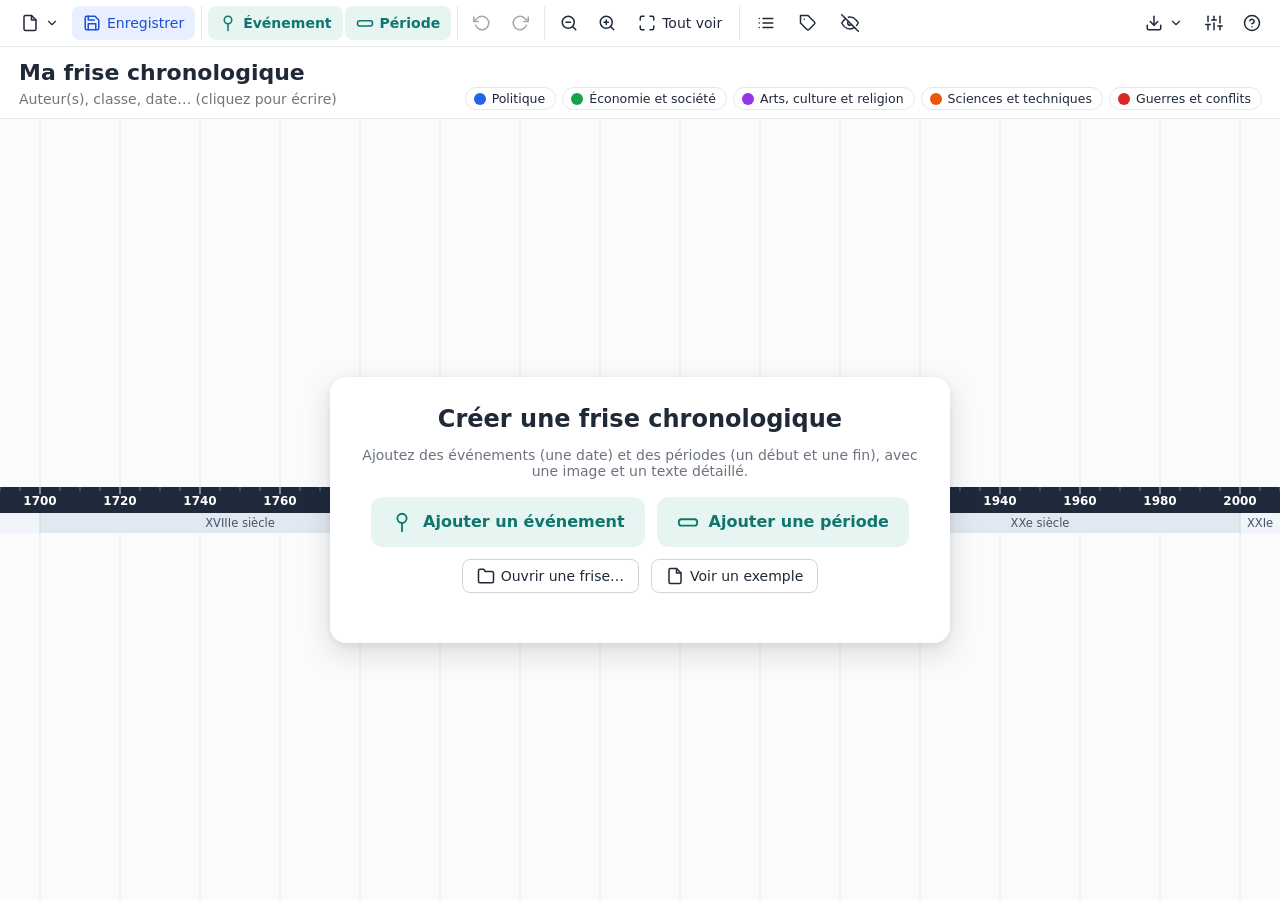
==== Frise.html @ e796de74 "Application de frise chronologique portable (fichier HTML unique) - Événements et périodes, dates av" ====
<!DOCTYPE html>
<html lang="fr">
<head>
<meta charset="utf-8">
<meta name="viewport" content="width=device-width, initial-scale=1">
<title>Frise chronologique</title>
<link rel="icon" href="data:image/svg+xml,%3Csvg xmlns='http://www.w3.org/2000/svg' viewBox='0 0 32 32'%3E%3Crect x='2' y='14' width='28' height='5' rx='2' fill='%231e293b'/%3E%3Ccircle cx='9' cy='10' r='4' fill='%232563eb'/%3E%3Ccircle cx='22' cy='10' r='4' fill='%23dc2626'/%3E%3Crect x='6' y='22' width='16' height='5' rx='2' fill='%2316a34a'/%3E%3C/svg%3E">
<style>
:root {
  --bg: #f6f7f9;
  --panel: #ffffff;
  --ink: #1f2937;
  --muted: #6b7280;
  --line: #e5e7eb;
  --line-strong: #d1d5db;
  --primary: #2563eb;
  --primary-ink: #ffffff;
  --primary-soft: #e8efff;
  --accent: #0f766e;
  --accent-soft: #e6f4f2;
  --danger: #dc2626;
  --warn: #d97706;
  --ok: #16a34a;
  --radius: 10px;
  --shadow: 0 10px 30px rgba(15, 23, 42, .14), 0 2px 6px rgba(15, 23, 42, .08);
  --font: "Segoe UI", system-ui, -apple-system, Roboto, "Helvetica Neue", Arial, sans-serif;
}
* { box-sizing: border-box; }
html, body { height: 100%; margin: 0; }
body {
  font-family: var(--font);
  font-size: 14px;
  color: var(--ink);
  background: var(--bg);
  display: flex;
  flex-direction: column;
  overflow: hidden;
}
[hidden] { display: none !important; }
button { font: inherit; color: inherit; }
input, select, textarea { font: inherit; color: inherit; }
kbd {
  font-family: inherit; font-size: 11px; padding: 1px 5px; border-radius: 4px;
  border: 1px solid var(--line-strong); background: #f9fafb; color: var(--muted); white-space: nowrap;
}
.muted { color: var(--muted); }
.small { font-size: 12px; font-weight: normal; }
.ic { width: 18px; height: 18px; fill: none; stroke: currentColor; stroke-width: 2; stroke-linecap: round; stroke-linejoin: round; flex: none; }
.ic.sm { width: 14px; height: 14px; }
.ic.lg { width: 32px; height: 32px; stroke-width: 1.5; }

/* ---------- Barre d'outils ---------- */
#toolbar {
  display: flex; align-items: center; flex-wrap: wrap; gap: 6px 10px;
  padding: 6px 10px; background: var(--panel); border-bottom: 1px solid var(--line);
  position: relative; z-index: 30;
}
.tb-group { display: flex; align-items: center; gap: 2px; }
.tb-group + .tb-group { padding-left: 10px; border-left: 1px solid var(--line); }
.tb-spacer { flex: 1; }
.tb-spacer + .tb-group { border-left: none; }
.tb {
  display: inline-flex; align-items: center; gap: 6px; height: 34px; padding: 0 10px;
  border: 1px solid transparent; border-radius: 8px; background: transparent; cursor: pointer; white-space: nowrap;
}
.tb:hover { background: #f1f5f9; }
.tb:active { background: #e2e8f0; }
.tb.icon { padding: 0 8px; }
.tb.primary { background: var(--primary); color: var(--primary-ink); }
.tb.primary:hover { background: #1d4ed8; }
.tb.primary-soft { background: var(--primary-soft); color: #1d4ed8; }
.tb.primary-soft:hover { background: #dbe6ff; }
.tb.accent { background: var(--accent-soft); color: var(--accent); font-weight: 600; }
.tb.accent:hover { background: #d3ece8; }
.tb.on { background: #fef3c7; color: #92400e; }
.tb:disabled { opacity: .4; cursor: default; background: transparent; }
#save-status { font-size: 12px; color: var(--muted); display: inline-flex; align-items: center; gap: 6px; margin-right: 6px; max-width: 200px; white-space: nowrap; }
#save-status .dot { width: 8px; height: 8px; border-radius: 50%; background: var(--ok); flex: none; }
#save-status.dirty .dot { background: var(--warn); }
#save-status .fname { overflow: hidden; text-overflow: ellipsis; white-space: nowrap; }
body.readonly [data-edit] { display: none !important; }
body:not(.readonly) [data-ro] { display: none !important; }

.menu-wrap { position: relative; }
.menu {
  position: absolute; top: calc(100% + 4px); left: 0; min-width: 260px; z-index: 50;
  background: var(--panel); border: 1px solid var(--line); border-radius: 10px; box-shadow: var(--shadow); padding: 6px;
}
.menu.right { left: auto; right: 0; }
.menu button {
  display: flex; justify-content: space-between; align-items: center; gap: 16px; width: 100%; text-align: left;
  padding: 8px 10px; border: none; background: none; border-radius: 6px; cursor: pointer;
}
.menu button:hover { background: #f1f5f9; }
.menu hr { border: none; border-top: 1px solid var(--line); margin: 6px 0; }

/* ---------- Titre et légende ---------- */
#titlebar {
  display: flex; align-items: flex-end; justify-content: space-between; flex-wrap: wrap; gap: 6px 24px;
  padding: 10px 18px 8px; background: var(--panel); border-bottom: 1px solid var(--line);
}
.titles { display: flex; flex-direction: column; min-width: 240px; flex: 1 1 360px; }
.doc-title, .doc-subtitle {
  border: 1px solid transparent; border-radius: 6px; background: transparent; padding: 2px 6px; margin-left: -6px; width: 100%;
}
.doc-title { font-size: 22px; font-weight: 700; }
.doc-subtitle { font-size: 14px; color: var(--muted); }
.doc-title:hover, .doc-subtitle:hover { border-color: var(--line); }
.doc-title:focus, .doc-subtitle:focus { outline: none; border-color: var(--primary); background: #fff; }
body.readonly .doc-title:hover, body.readonly .doc-subtitle:hover { border-color: transparent; }
.legend { display: flex; flex-wrap: wrap; gap: 6px; justify-content: flex-end; }
.chip {
  display: inline-flex; align-items: center; gap: 6px; padding: 3px 10px 3px 8px; border-radius: 999px;
  border: 1px solid var(--line); background: #fff; cursor: pointer; font-size: 12.5px;
}
.chip .sw { width: 12px; height: 12px; border-radius: 50%; }
.chip.off { opacity: .45; text-decoration: line-through; }
.chip .n { color: var(--muted); font-size: 11px; }

#banner {
  display: flex; align-items: center; gap: 12px; flex-wrap: wrap;
  padding: 8px 18px; background: #fffbeb; border-bottom: 1px solid #fde68a; color: #78350f;
}
#banner .spacer { flex: 1; }

/* ---------- Scène ---------- */
#stage { position: relative; flex: 1; min-height: 0; }
#scroller { position: absolute; inset: 0; overflow-x: hidden; overflow-y: auto; background: #fbfbfc; }
#svg-host { cursor: grab; touch-action: none; user-select: none; -webkit-user-select: none; }
#svg-host.dragging { cursor: grabbing; }
#svg-host svg { display: block; }
.zoom-hint {
  position: absolute; left: 12px; bottom: 10px; font-size: 11.5px; color: var(--muted);
  background: rgba(255,255,255,.85); padding: 3px 8px; border-radius: 6px; pointer-events: none;
}

#welcome { position: absolute; inset: 0; display: flex; align-items: center; justify-content: center; padding: 20px; pointer-events: none; }
.welcome-card {
  pointer-events: auto; background: var(--panel); border-radius: 16px; box-shadow: var(--shadow);
  padding: 28px 32px; max-width: 620px; width: 100%; text-align: center;
}
.welcome-card h1 { margin: 0 0 6px; font-size: 24px; }
.welcome-actions { display: flex; gap: 12px; justify-content: center; flex-wrap: wrap; margin-top: 18px; }
.welcome-actions.secondary { margin-top: 12px; }
button.big {
  display: inline-flex; align-items: center; gap: 10px; padding: 14px 20px; font-size: 16px; font-weight: 600;
  border-radius: 12px; border: none; cursor: pointer; background: var(--accent-soft); color: var(--accent);
}
button.big:hover { background: #d3ece8; }
button.big .ic { width: 22px; height: 22px; }
#recents { margin-top: 22px; text-align: left; }
#recents h3 { font-size: 13px; text-transform: uppercase; letter-spacing: .04em; color: var(--muted); margin: 0 0 8px; }
.recent {
  display: flex; align-items: center; gap: 10px; width: 100%; padding: 8px 10px; margin-bottom: 4px;
  border: 1px solid var(--line); border-radius: 8px; background: #fff; cursor: pointer; text-align: left;
}
.recent:hover { border-color: var(--primary); background: var(--primary-soft); }
.recent .t { font-weight: 600; flex: 1; overflow: hidden; text-overflow: ellipsis; white-space: nowrap; }
.recent .m { font-size: 12px; color: var(--muted); white-space: nowrap; }

/* ---------- Panneaux latéraux ---------- */
.side {
  position: absolute; top: 0; bottom: 0; width: 400px; max-width: 100%; background: var(--panel);
  box-shadow: var(--shadow); z-index: 20; display: flex; flex-direction: column; overflow: hidden;
}
.side.right { right: 0; border-left: 1px solid var(--line); }
.side.left { left: 0; width: 330px; border-right: 1px solid var(--line); }
.side-head { display: flex; align-items: center; justify-content: space-between; padding: 10px 12px; border-bottom: 1px solid var(--line); }
#list-search { margin: 10px 12px; padding: 7px 10px; border: 1px solid var(--line-strong); border-radius: 8px; }
#list-items { overflow-y: auto; flex: 1; padding: 0 6px 10px; }
.li {
  display: flex; gap: 8px; align-items: baseline; width: 100%; padding: 7px 8px; border: none; background: none;
  text-align: left; border-radius: 6px; cursor: pointer;
}
.li:hover { background: #f1f5f9; }
.li.sel { background: var(--primary-soft); }
.li .sw { width: 10px; height: 10px; border-radius: 50%; flex: none; position: relative; top: 1px; }
.li .sw.bar { border-radius: 3px; width: 14px; height: 8px; }
.li .dt { font-size: 12px; color: var(--muted); min-width: 92px; flex: none; }
.li .tt { flex: 1; }
.li-empty { padding: 16px; color: var(--muted); text-align: center; }

.icon-btn { border: none; background: none; padding: 6px; border-radius: 6px; cursor: pointer; display: inline-flex; color: var(--muted); }
.icon-btn:hover { background: #f1f5f9; color: var(--ink); }
.icon-btn:disabled { opacity: .3; cursor: default; background: none; }

#details { overflow-y: auto; }
.d-top {
  display: flex; align-items: center; gap: 2px; padding: 8px 10px; border-bottom: 1px solid var(--line);
  position: sticky; top: 0; background: var(--panel); z-index: 1;
}
.d-top .pos { font-size: 12px; color: var(--muted); margin: 0 6px; }
.d-top .spacer { flex: 1; }
.d-head { padding: 16px 20px 6px; border-left: 6px solid var(--c); margin: 14px 0 0; }
.d-badges { display: flex; gap: 6px; flex-wrap: wrap; margin-bottom: 8px; }
.badge { font-size: 11.5px; padding: 2px 8px; border-radius: 999px; background: #f1f5f9; color: #334155; }
.badge.cat { background: var(--cbg); color: var(--c); font-weight: 600; }
.d-head h2 { margin: 0 0 6px; font-size: 21px; line-height: 1.25; }
.d-date { font-weight: 600; color: var(--c); }
.d-meta { font-size: 12.5px; color: var(--muted); margin-top: 2px; }
.d-body { padding: 8px 20px 24px; }
.d-body figure { margin: 10px 0 14px; }
.d-body figure img { width: 100%; max-height: 340px; object-fit: contain; background: #f3f4f6; border-radius: 8px; cursor: zoom-in; display: block; }
.d-body figcaption { font-size: 12px; color: var(--muted); margin-top: 6px; font-style: italic; }
.d-actions { display: flex; gap: 8px; flex-wrap: wrap; padding: 12px 20px 20px; border-top: 1px solid var(--line); }
.reveal { margin: 8px 0 12px; }

.rich { line-height: 1.6; font-size: 14.5px; }
.rich p { margin: 0 0 .8em; }
.rich h3, .rich h4, .rich h5 { margin: 1em 0 .4em; font-size: 15.5px; }
.rich ul, .rich ol { margin: 0 0 .8em; padding-left: 1.4em; }
.rich blockquote { margin: 0 0 .8em; padding: 6px 12px; border-left: 3px solid var(--line-strong); color: #374151; background: #f9fafb; font-style: italic; }
.rich a { color: var(--primary); }

/* ---------- Boutons génériques ---------- */
.btn {
  display: inline-flex; align-items: center; gap: 6px; padding: 7px 14px; border-radius: 8px;
  border: 1px solid var(--line-strong); background: #fff; cursor: pointer; font-weight: 500;
}
.btn:hover { background: #f8fafc; border-color: #9ca3af; }
.btn.primary { background: var(--primary); color: #fff; border-color: var(--primary); }
.btn.primary:hover { background: #1d4ed8; }
.btn.danger { color: var(--danger); border-color: #fecaca; }
.btn.danger:hover { background: #fef2f2; }
.btn.sm { padding: 4px 10px; font-size: 13px; }
.danger-text { color: var(--danger); }

/* ---------- Dialogues ---------- */
dialog {
  border: none; border-radius: 14px; padding: 0; box-shadow: var(--shadow); color: var(--ink);
  max-width: calc(100vw - 24px); max-height: calc(100vh - 24px);
}
dialog::backdrop { background: rgba(15, 23, 42, .45); }
dialog > form, dialog { display: flex; flex-direction: column; }
dialog:not([open]) { display: none; }
#editor { width: 980px; }
#dlg-categories { width: 520px; }
#dlg-settings, #dlg-print { width: 460px; }
#dlg-help { width: 760px; }
.dlg-head { display: flex; align-items: center; justify-content: space-between; padding: 14px 20px; border-bottom: 1px solid var(--line); }
.dlg-head h2 { margin: 0; font-size: 18px; }
.dlg-body { padding: 16px 20px; overflow-y: auto; }
.dlg-foot { display: flex; gap: 8px; align-items: center; padding: 12px 20px; border-top: 1px solid var(--line); background: #fafafa; }
.dlg-foot .spacer { flex: 1; }
.editor-grid { display: grid; grid-template-columns: 1fr 1fr; gap: 20px; }
.editor-grid .col { display: flex; flex-direction: column; gap: 12px; min-width: 0; }
.field { display: flex; flex-direction: column; gap: 5px; font-weight: 600; font-size: 13px; }
.field.grow { flex: 1; }
.field input, .field select, .field textarea, .datefield input, .datefield select, .settings select {
  font-weight: normal; font-size: 14px; padding: 7px 9px; border: 1px solid var(--line-strong); border-radius: 8px; background: #fff; width: 100%;
}
.field input:focus, .field select:focus, .field textarea:focus, .datefield input:focus, .datefield select:focus {
  outline: 2px solid rgba(37, 99, 235, .35); border-color: var(--primary);
}
.field textarea { resize: vertical; min-height: 220px; line-height: 1.5; font-family: var(--font); }
.datefield { border: 1px solid var(--line); border-radius: 10px; padding: 8px 10px 10px; margin: 0; }
.datefield legend { font-weight: 600; font-size: 13px; padding: 0 4px; }
.date-row { display: flex; gap: 6px; align-items: center; }
.date-row .d-day { width: 76px; flex: none; }
.date-row select { width: 130px; flex: none; }
.date-row .d-year { flex: 1; min-width: 80px; }
.chk { display: inline-flex; align-items: center; gap: 6px; font-weight: normal; font-size: 13.5px; cursor: pointer; white-space: nowrap; }
.chk input { width: 16px; height: 16px; margin: 0; }
.hint { margin: -4px 0 0; font-size: 12px; color: var(--muted); }
.row2 { display: grid; grid-template-columns: 1fr 1fr; gap: 12px; }
.seg { display: inline-flex; border: 1px solid var(--line-strong); border-radius: 10px; overflow: hidden; align-self: flex-start; }
.seg label { cursor: pointer; }
.seg input { position: absolute; opacity: 0; pointer-events: none; }
.seg span { display: inline-flex; align-items: center; gap: 6px; padding: 7px 14px; }
.seg input:checked + span { background: var(--accent); color: #fff; }
.seg input:focus-visible + span { outline: 2px solid var(--primary); outline-offset: -2px; }
.swatches { display: flex; flex-wrap: wrap; gap: 5px; align-items: center; }
.swatch {
  width: 24px; height: 24px; border-radius: 50%; border: 2px solid #fff; box-shadow: 0 0 0 1px var(--line-strong);
  cursor: pointer; padding: 0; position: relative;
}
.swatch.sel { box-shadow: 0 0 0 2px var(--ink); }
.swatch.auto { background: conic-gradient(#2563eb, #16a34a, #ea580c, #dc2626, #9333ea, #2563eb); }
.swatch.auto::after { content: "A"; position: absolute; inset: 0; display: flex; align-items: center; justify-content: center; font-size: 11px; font-weight: 700; color: #fff; text-shadow: 0 0 2px #000; }
.swatch-input { width: 28px; height: 28px; padding: 0; border: none; background: none; cursor: pointer; }
.img-drop {
  border: 2px dashed var(--line-strong); border-radius: 10px; min-height: 130px; display: flex; align-items: center; justify-content: center;
  background: #fafafa; font-weight: normal; position: relative; overflow: hidden;
}
.img-drop.over { border-color: var(--primary); background: var(--primary-soft); }
.img-empty { display: flex; flex-direction: column; align-items: center; gap: 6px; color: var(--muted); text-align: center; padding: 12px; font-size: 13px; }
#img-preview { max-width: 100%; max-height: 220px; display: block; }
.img-tools { display: flex; gap: 8px; margin: 2px 0 2px; }
.md-toolbar { display: flex; flex-wrap: wrap; gap: 3px; font-weight: normal; }
.md-toolbar button { border: 1px solid var(--line); background: #fff; border-radius: 6px; padding: 3px 8px; cursor: pointer; font-size: 12.5px; }
.md-toolbar button:hover { background: #f1f5f9; }
.md-toolbar button.on { background: var(--primary-soft); border-color: var(--primary); }
.md-spacer { flex: 1; }
.md-preview { border: 1px solid var(--line-strong); border-radius: 8px; padding: 10px 12px; min-height: 220px; font-weight: normal; overflow-y: auto; max-height: 360px; }
.form-error { margin: 0 20px 10px; padding: 8px 12px; background: #fef2f2; color: #991b1b; border-radius: 8px; }

#cat-list { display: flex; flex-direction: column; gap: 6px; margin: 12px 0; }
.cat-row { display: flex; align-items: center; gap: 8px; }
.cat-row input[type=text] { flex: 1; padding: 6px 9px; border: 1px solid var(--line-strong); border-radius: 8px; }
.cat-row input[type=color] { width: 36px; height: 32px; border: 1px solid var(--line-strong); border-radius: 8px; padding: 2px; background: #fff; cursor: pointer; }
.cat-row .n { font-size: 12px; color: var(--muted); width: 74px; text-align: right; }
.settings { display: flex; flex-direction: column; gap: 14px; }
.help h3 { margin: 18px 0 6px; font-size: 15px; }
.help h3:first-child { margin-top: 0; }
.help ul { margin: 0; }
.kbd-table { border-collapse: collapse; font-size: 13px; }
.kbd-table td { padding: 4px 10px 4px 0; }

/* ---------- Visionneuse d'image, notifications ---------- */
#lightbox {
  position: fixed; inset: 0; z-index: 100; background: rgba(0,0,0,.85); display: flex; flex-direction: column;
  align-items: center; justify-content: center; cursor: zoom-out; padding: 24px;
}
#lightbox img { max-width: 100%; max-height: calc(100% - 40px); object-fit: contain; }
.lb-caption { color: #e5e7eb; margin-top: 10px; font-size: 13px; text-align: center; }
#toast {
  position: fixed; left: 50%; bottom: 24px; transform: translate(-50%, 20px); opacity: 0; pointer-events: none; z-index: 200;
  background: #111827; color: #fff; padding: 10px 16px; border-radius: 10px; box-shadow: var(--shadow); transition: .2s; max-width: 90vw;
}
#toast.show { opacity: 1; transform: translate(-50%, 0); }
#print-area { display: none; }

/* ---------- Écrans étroits ---------- */
@media (max-width: 1500px) {
  #save-status .fname { display: none; }
  .tb-group + .tb-group { padding-left: 6px; }
  #toolbar { gap: 6px; }
}
@media (max-width: 1360px) {
  .tb .lbl.opt { display: none; }
}
@media (max-width: 1100px) {
  .tb .lbl { display: none; }
  .tb.accent .lbl, .tb.primary .lbl { display: inline; }
}
@media (max-width: 820px) {
  .editor-grid { grid-template-columns: 1fr; }
  .side.right { width: 100%; top: auto; height: 62%; }
  .side.left { width: 100%; }
  .zoom-hint { display: none; }
  .date-row { flex-wrap: wrap; }
}

/* ---------- Impression ---------- */
@media print {
  @page { size: A4 landscape; margin: 12mm; }
  body { display: block; overflow: visible; background: #fff; height: auto; }
  body > *:not(#print-area) { display: none !important; }
  #print-area { display: block; }
  .pa-head h1 { font-size: 20pt; margin: 0 0 2pt; }
  .pa-head p { margin: 0 0 8pt; color: #555; }
  .pa-frise svg { width: 100%; height: auto; }
  .pa-frise { page-break-after: always; }
  .pa-frise:last-child { page-break-after: auto; }
  .pa-cards { columns: 2; column-gap: 10mm; }
  .pa-card { break-inside: avoid; border-left: 4px solid var(--c); padding: 2pt 0 2pt 8pt; margin: 0 0 10pt; }
  .pa-card h2 { font-size: 13pt; margin: 0; }
  .pa-card .d { color: var(--c); font-weight: 600; font-size: 10pt; margin-bottom: 4pt; }
  .pa-card img { max-width: 100%; max-height: 55mm; display: block; margin: 4pt 0; }
  .pa-card .cap { font-size: 8.5pt; font-style: italic; color: #555; }
  .pa-card .rich { font-size: 10pt; line-height: 1.4; }
  .pa-card .lnk { font-size: 8.5pt; color: #555; word-break: break-all; }
}

</style>
</head>
<body>
<svg width="0" height="0" style="position:absolute" aria-hidden="true">
  <defs>
    <symbol id="i-plus" viewBox="0 0 24 24"><line x1="12" y1="5" x2="12" y2="19"/><line x1="5" y1="12" x2="19" y2="12"/></symbol>
    <symbol id="i-event" viewBox="0 0 24 24"><circle cx="12" cy="8" r="5"/><line x1="12" y1="13" x2="12" y2="22"/></symbol>
    <symbol id="i-period" viewBox="0 0 24 24"><rect x="2" y="9" width="20" height="7" rx="3"/></symbol>
    <symbol id="i-file" viewBox="0 0 24 24"><path d="M14 2H6a2 2 0 0 0-2 2v16a2 2 0 0 0 2 2h12a2 2 0 0 0 2-2V8z"/><polyline points="14 2 14 8 20 8"/></symbol>
    <symbol id="i-folder" viewBox="0 0 24 24"><path d="M22 19a2 2 0 0 1-2 2H4a2 2 0 0 1-2-2V5a2 2 0 0 1 2-2h5l2 3h9a2 2 0 0 1 2 2z"/></symbol>
    <symbol id="i-save" viewBox="0 0 24 24"><path d="M19 21H5a2 2 0 0 1-2-2V5a2 2 0 0 1 2-2h11l5 5v11a2 2 0 0 1-2 2z"/><polyline points="17 21 17 13 7 13 7 21"/><polyline points="7 3 7 8 15 8"/></symbol>
    <symbol id="i-undo" viewBox="0 0 24 24"><polyline points="1 4 1 10 7 10"/><path d="M3.51 15a9 9 0 1 0 2.13-9.36L1 10"/></symbol>
    <symbol id="i-redo" viewBox="0 0 24 24"><polyline points="23 4 23 10 17 10"/><path d="M20.49 15a9 9 0 1 1-2.12-9.36L23 10"/></symbol>
    <symbol id="i-zoomin" viewBox="0 0 24 24"><circle cx="11" cy="11" r="8"/><line x1="21" y1="21" x2="16.65" y2="16.65"/><line x1="11" y1="8" x2="11" y2="14"/><line x1="8" y1="11" x2="14" y2="11"/></symbol>
    <symbol id="i-zoomout" viewBox="0 0 24 24"><circle cx="11" cy="11" r="8"/><line x1="21" y1="21" x2="16.65" y2="16.65"/><line x1="8" y1="11" x2="14" y2="11"/></symbol>
    <symbol id="i-fit" viewBox="0 0 24 24"><path d="M8 3H5a2 2 0 0 0-2 2v3m18 0V5a2 2 0 0 0-2-2h-3m0 18h3a2 2 0 0 0 2-2v-3M3 16v3a2 2 0 0 0 2 2h3"/></symbol>
    <symbol id="i-list" viewBox="0 0 24 24"><line x1="8" y1="6" x2="21" y2="6"/><line x1="8" y1="12" x2="21" y2="12"/><line x1="8" y1="18" x2="21" y2="18"/><line x1="3" y1="6" x2="3.01" y2="6"/><line x1="3" y1="12" x2="3.01" y2="12"/><line x1="3" y1="18" x2="3.01" y2="18"/></symbol>
    <symbol id="i-tag" viewBox="0 0 24 24"><path d="M20.59 13.41l-7.17 7.17a2 2 0 0 1-2.83 0L2 12V2h10l8.59 8.59a2 2 0 0 1 0 2.82z"/><line x1="7" y1="7" x2="7.01" y2="7"/></symbol>
    <symbol id="i-sliders" viewBox="0 0 24 24"><line x1="4" y1="21" x2="4" y2="14"/><line x1="4" y1="10" x2="4" y2="3"/><line x1="12" y1="21" x2="12" y2="12"/><line x1="12" y1="8" x2="12" y2="3"/><line x1="20" y1="21" x2="20" y2="16"/><line x1="20" y1="12" x2="20" y2="3"/><line x1="1" y1="14" x2="7" y2="14"/><line x1="9" y1="8" x2="15" y2="8"/><line x1="17" y1="16" x2="23" y2="16"/></symbol>
    <symbol id="i-download" viewBox="0 0 24 24"><path d="M21 15v4a2 2 0 0 1-2 2H5a2 2 0 0 1-2-2v-4"/><polyline points="7 10 12 15 17 10"/><line x1="12" y1="15" x2="12" y2="3"/></symbol>
    <symbol id="i-help" viewBox="0 0 24 24"><circle cx="12" cy="12" r="10"/><path d="M9.09 9a3 3 0 0 1 5.83 1c0 2-3 3-3 3"/><line x1="12" y1="17" x2="12.01" y2="17"/></symbol>
    <symbol id="i-quiz" viewBox="0 0 24 24"><path d="M17.94 17.94A10.07 10.07 0 0 1 12 20c-7 0-11-8-11-8a18.45 18.45 0 0 1 5.06-5.94M9.9 4.24A9.12 9.12 0 0 1 12 4c7 0 11 8 11 8a18.5 18.5 0 0 1-2.16 3.19m-6.72-1.07a3 3 0 1 1-4.24-4.24"/><line x1="1" y1="1" x2="23" y2="23"/></symbol>
    <symbol id="i-x" viewBox="0 0 24 24"><line x1="18" y1="6" x2="6" y2="18"/><line x1="6" y1="6" x2="18" y2="18"/></symbol>
    <symbol id="i-edit" viewBox="0 0 24 24"><path d="M17 3a2.828 2.828 0 1 1 4 4L7.5 20.5 2 22l1.5-5.5L17 3z"/></symbol>
    <symbol id="i-trash" viewBox="0 0 24 24"><polyline points="3 6 5 6 21 6"/><path d="M19 6v14a2 2 0 0 1-2 2H7a2 2 0 0 1-2-2V6m3 0V4a2 2 0 0 1 2-2h4a2 2 0 0 1 2 2v2"/></symbol>
    <symbol id="i-copy" viewBox="0 0 24 24"><rect x="9" y="9" width="13" height="13" rx="2" ry="2"/><path d="M5 15H4a2 2 0 0 1-2-2V4a2 2 0 0 1 2-2h9a2 2 0 0 1 2 2v1"/></symbol>
    <symbol id="i-left" viewBox="0 0 24 24"><polyline points="15 18 9 12 15 6"/></symbol>
    <symbol id="i-right" viewBox="0 0 24 24"><polyline points="9 18 15 12 9 6"/></symbol>
    <symbol id="i-image" viewBox="0 0 24 24"><rect x="3" y="3" width="18" height="18" rx="2" ry="2"/><circle cx="8.5" cy="8.5" r="1.5"/><polyline points="21 15 16 10 5 21"/></symbol>
    <symbol id="i-down" viewBox="0 0 24 24"><polyline points="6 9 12 15 18 9"/></symbol>
    <symbol id="i-clock" viewBox="0 0 24 24"><circle cx="12" cy="12" r="10"/><polyline points="12 6 12 12 16 14"/></symbol>
  </defs>
</svg>

<header id="toolbar">
  <div class="tb-group">
    <div class="menu-wrap" data-edit>
      <button class="tb" data-menu="menu-file" title="Fichier"><svg class="ic"><use href="#i-file"/></svg><span class="lbl opt">Fichier</span><svg class="ic sm"><use href="#i-down"/></svg></button>
      <div class="menu" id="menu-file" hidden>
        <button data-action="new">Nouvelle frise</button>
        <button data-action="open">Ouvrir une frise… <kbd>Ctrl+O</kbd></button>
        <button data-action="save">Enregistrer <kbd>Ctrl+S</kbd></button>
        <button data-action="saveAs">Enregistrer sous… <kbd>Ctrl+Maj+S</kbd></button>
        <hr>
        <button data-action="merge">Ajouter le contenu d’une autre frise…</button>
        <button data-action="example">Ouvrir la frise d’exemple</button>
      </div>
    </div>
    <button class="tb primary-soft" data-action="save" data-edit title="Enregistrer (Ctrl+S)"><svg class="ic"><use href="#i-save"/></svg><span class="lbl">Enregistrer</span></button>
    <button class="tb" data-action="open" data-ro title="Ouvrir une frise"><svg class="ic"><use href="#i-folder"/></svg><span class="lbl">Ouvrir</span></button>
  </div>
  <div class="tb-group" data-edit>
    <button class="tb accent" data-action="addEvent" title="Ajouter un événement (date précise)"><svg class="ic"><use href="#i-event"/></svg><span class="lbl">Événement</span></button>
    <button class="tb accent" data-action="addPeriod" title="Ajouter une période (début et fin)"><svg class="ic"><use href="#i-period"/></svg><span class="lbl">Période</span></button>
  </div>
  <div class="tb-group" data-edit>
    <button class="tb icon" data-action="undo" title="Annuler (Ctrl+Z)"><svg class="ic"><use href="#i-undo"/></svg></button>
    <button class="tb icon" data-action="redo" title="Rétablir (Ctrl+Y)"><svg class="ic"><use href="#i-redo"/></svg></button>
  </div>
  <div class="tb-group">
    <button class="tb icon" data-action="zoomOut" title="Dézoomer (−)"><svg class="ic"><use href="#i-zoomout"/></svg></button>
    <button class="tb icon" data-action="zoomIn" title="Zoomer (+)"><svg class="ic"><use href="#i-zoomin"/></svg></button>
    <button class="tb" data-action="fit" title="Voir toute la frise (0)"><svg class="ic"><use href="#i-fit"/></svg><span class="lbl">Tout voir</span></button>
  </div>
  <div class="tb-group">
    <button class="tb" data-action="toggleList" title="Liste des éléments et recherche"><svg class="ic"><use href="#i-list"/></svg><span class="lbl opt">Liste</span></button>
    <button class="tb" data-action="categories" data-edit title="Catégories et couleurs"><svg class="ic"><use href="#i-tag"/></svg><span class="lbl opt">Catégories</span></button>
    <button class="tb" data-action="toggleQuiz" id="btn-quiz" title="Mode révision : les titres sont masqués, cliquez pour les révéler"><svg class="ic"><use href="#i-quiz"/></svg><span class="lbl opt">Révision</span></button>
  </div>
  <div class="tb-spacer"></div>
  <div class="tb-group">
    <span id="save-status" data-edit></span>
    <button class="tb primary" data-action="editCopy" data-ro title="Modifier cette frise (une copie sera créée)"><svg class="ic"><use href="#i-edit"/></svg><span class="lbl">Modifier une copie</span></button>
    <div class="menu-wrap">
      <button class="tb" data-menu="menu-export" title="Exporter, imprimer"><svg class="ic"><use href="#i-download"/></svg><span class="lbl opt">Exporter</span><svg class="ic sm"><use href="#i-down"/></svg></button>
      <div class="menu right" id="menu-export" hidden>
        <button data-action="exportPngView">Image PNG — partie affichée</button>
        <button data-action="exportPngAll">Image PNG — frise entière</button>
        <button data-action="exportHtmlRo" data-edit>Page web en lecture seule</button>
        <hr>
        <button data-action="print">Imprimer / PDF…</button>
      </div>
    </div>
    <button class="tb icon" data-action="settings" data-edit title="Réglages d’affichage"><svg class="ic"><use href="#i-sliders"/></svg></button>
    <button class="tb icon" data-action="help" title="Aide"><svg class="ic"><use href="#i-help"/></svg></button>
  </div>
</header>

<section id="titlebar">
  <div class="titles">
    <input id="doc-title" class="doc-title" maxlength="200" spellcheck="true" aria-label="Titre de la frise" placeholder="Titre de la frise">
    <input id="doc-subtitle" class="doc-subtitle" maxlength="300" aria-label="Sous-titre" placeholder="Auteur(s), classe, date… (cliquez pour écrire)">
  </div>
  <div id="legend" class="legend"></div>
</section>
<div id="banner" hidden></div>

<main id="stage">
  <div id="scroller"><div id="svg-host"></div></div>
  <div id="welcome" hidden>
    <div class="welcome-card">
      <h1>Créer une frise chronologique</h1>
      <p class="muted">Ajoutez des événements (une date) et des périodes (un début et une fin), avec une image et un texte détaillé.</p>
      <div class="welcome-actions">
        <button class="big accent" data-action="addEvent"><svg class="ic"><use href="#i-event"/></svg>Ajouter un événement</button>
        <button class="big accent" data-action="addPeriod"><svg class="ic"><use href="#i-period"/></svg>Ajouter une période</button>
      </div>
      <div class="welcome-actions secondary">
        <button class="btn" data-action="open"><svg class="ic"><use href="#i-folder"/></svg>Ouvrir une frise…</button>
        <button class="btn" data-action="example"><svg class="ic"><use href="#i-file"/></svg>Voir un exemple</button>
      </div>
      <div id="recents"></div>
    </div>
  </div>
  <aside id="listpanel" class="side left" hidden>
    <div class="side-head">
      <strong>Liste chronologique</strong>
      <button class="icon-btn" data-action="toggleList" title="Fermer"><svg class="ic"><use href="#i-x"/></svg></button>
    </div>
    <input id="list-search" type="search" placeholder="Rechercher…" aria-label="Rechercher">
    <div id="list-items"></div>
  </aside>
  <aside id="details" class="side right" hidden></aside>
  <div class="zoom-hint">Molette : zoomer · Glisser : se déplacer · Double-clic : ajouter</div>
</main>

<dialog id="editor">
  <form method="dialog" id="editor-form" novalidate>
    <header class="dlg-head">
      <h2 id="editor-title">Nouvel élément</h2>
      <button type="button" class="icon-btn" data-close title="Fermer"><svg class="ic"><use href="#i-x"/></svg></button>
    </header>
    <div class="dlg-body editor-grid">
      <div class="col">
        <div class="seg" role="radiogroup" aria-label="Type">
          <label><input type="radio" name="type" value="event" checked><span><svg class="ic"><use href="#i-event"/></svg>Événement</span></label>
          <label><input type="radio" name="type" value="period"><span><svg class="ic"><use href="#i-period"/></svg>Période</span></label>
        </div>
        <label class="field">Titre
          <input name="title" maxlength="200" required placeholder="Ex. : Prise de la Bastille">
        </label>
        <fieldset class="datefield" data-which="start">
          <legend id="lbl-start">Date</legend>
          <div class="date-row">
            <input name="startD" type="number" min="1" max="31" placeholder="Jour" aria-label="Jour" class="d-day">
            <select name="startM" aria-label="Mois"></select>
            <input name="startY" type="number" placeholder="Année" aria-label="Année" class="d-year" required>
            <label class="chk"><input type="checkbox" name="startBC">av. J.-C.</label>
          </div>
        </fieldset>
        <fieldset class="datefield" data-which="end">
          <legend>Fin</legend>
          <div class="date-row">
            <input name="endD" type="number" min="1" max="31" placeholder="Jour" aria-label="Jour" class="d-day">
            <select name="endM" aria-label="Mois"></select>
            <input name="endY" type="number" placeholder="Année" aria-label="Année" class="d-year">
            <label class="chk"><input type="checkbox" name="endBC">av. J.-C.</label>
          </div>
        </fieldset>
        <label class="chk"><input type="checkbox" name="approx">Date(s) approximative(s) (« vers… »)</label>
        <p class="hint">Le jour et le mois sont facultatifs : l’année seule suffit.</p>
        <div class="row2">
          <label class="field">Catégorie
            <select name="category"></select>
          </label>
          <div class="field">Couleur
            <div class="swatches" id="editor-colors"></div>
          </div>
        </div>
        <div class="field">Image
          <div id="img-drop" class="img-drop" tabindex="0">
            <div class="img-empty">
              <svg class="ic lg"><use href="#i-image"/></svg>
              <span>Glissez une image ici, collez-la (<kbd>Ctrl+V</kbd>)<br>ou</span>
              <button type="button" class="btn" data-pick-image>Choisir un fichier…</button>
            </div>
            <img id="img-preview" alt="" hidden>
          </div>
          <div class="img-tools" hidden>
            <button type="button" class="btn sm" data-pick-image>Changer</button>
            <button type="button" class="btn sm danger-text" data-remove-image>Retirer l’image</button>
          </div>
          <input name="imageCaption" maxlength="300" placeholder="Légende / source de l’image (ex. : Jean-Pierre Houël, 1789, BnF)">
        </div>
      </div>
      <div class="col">
        <div class="field grow">Texte détaillé <span class="muted small">(s’affiche quand on clique sur l’élément)</span>
          <div class="md-toolbar">
            <button type="button" data-md="bold" title="Gras"><b>G</b></button>
            <button type="button" data-md="italic" title="Italique"><i>I</i></button>
            <button type="button" data-md="underline" title="Souligné"><u>S</u></button>
            <button type="button" data-md="h" title="Intertitre">Titre</button>
            <button type="button" data-md="list" title="Liste à puces">• Liste</button>
            <button type="button" data-md="quote" title="Citation">« Citation »</button>
            <button type="button" data-md="link" title="Lien">Lien</button>
            <span class="md-spacer"></span>
            <button type="button" data-md="preview" class="md-preview-btn" title="Aperçu">Aperçu</button>
          </div>
          <textarea name="details" rows="14" placeholder="Racontez, expliquez, citez un document…&#10;&#10;**gras**, *italique*, - liste, &gt; citation"></textarea>
          <div class="md-preview rich" hidden></div>
        </div>
        <label class="field">Lien « En savoir plus » <span class="muted small">(facultatif)</span>
          <input name="link" type="url" placeholder="https://fr.wikipedia.org/wiki/…">
        </label>
      </div>
    </div>
    <p class="form-error" id="editor-error" role="alert" hidden></p>
    <footer class="dlg-foot">
      <button type="button" class="btn danger" id="editor-delete">Supprimer</button>
      <span class="spacer"></span>
      <button type="button" class="btn" data-close>Annuler</button>
      <button type="submit" class="btn primary">Valider</button>
    </footer>
  </form>
</dialog>

<dialog id="dlg-categories">
  <header class="dlg-head">
    <h2>Catégories</h2>
    <button type="button" class="icon-btn" data-close title="Fermer"><svg class="ic"><use href="#i-x"/></svg></button>
  </header>
  <div class="dlg-body">
    <p class="muted">Chaque catégorie a une couleur, utilisée par ses événements et périodes. Cliquez sur une catégorie de la légende pour la masquer ou l’afficher.</p>
    <div id="cat-list"></div>
    <button type="button" class="btn" id="cat-add"><svg class="ic"><use href="#i-plus"/></svg>Ajouter une catégorie</button>
  </div>
  <footer class="dlg-foot"><span class="spacer"></span><button type="button" class="btn primary" data-close>Terminé</button></footer>
</dialog>

<dialog id="dlg-settings">
  <header class="dlg-head">
    <h2>Réglages d’affichage</h2>
    <button type="button" class="icon-btn" data-close title="Fermer"><svg class="ic"><use href="#i-x"/></svg></button>
  </header>
  <div class="dlg-body settings">
    <label class="chk"><input type="checkbox" id="set-images"> Afficher les images sur la frise</label>
    <label class="chk"><input type="checkbox" id="set-centuries"> Afficher les siècles (et millénaires) sous l’axe</label>
    <label class="field">Taille du texte
      <select id="set-textsize">
        <option value="0.9">Petite</option>
        <option value="1">Normale</option>
        <option value="1.2">Grande</option>
        <option value="1.45">Très grande (projection)</option>
      </select>
    </label>
  </div>
  <footer class="dlg-foot"><span class="spacer"></span><button type="button" class="btn primary" data-close>Terminé</button></footer>
</dialog>

<dialog id="dlg-print">
  <header class="dlg-head">
    <h2>Imprimer / enregistrer en PDF</h2>
    <button type="button" class="icon-btn" data-close title="Fermer"><svg class="ic"><use href="#i-x"/></svg></button>
  </header>
  <div class="dlg-body settings">
    <label class="chk"><input type="checkbox" id="print-frise" checked> La frise entière</label>
    <label class="chk"><input type="checkbox" id="print-cards" checked> Les fiches détaillées (images et textes)</label>
    <p class="hint">Pour obtenir un PDF, choisissez « Enregistrer au format PDF » (ou « Microsoft Print to PDF ») comme imprimante.</p>
  </div>
  <footer class="dlg-foot"><span class="spacer"></span><button type="button" class="btn" data-close>Annuler</button><button type="button" class="btn primary" id="print-go">Imprimer…</button></footer>
</dialog>

<dialog id="dlg-help">
  <header class="dlg-head">
    <h2>Aide</h2>
    <button type="button" class="icon-btn" data-close title="Fermer"><svg class="ic"><use href="#i-x"/></svg></button>
  </header>
  <div class="dlg-body rich help">
    <h3>Construire la frise</h3>
    <ul>
      <li><b>Événement</b> : quelque chose qui se passe à une date (ex. : 14 juillet 1789).</li>
      <li><b>Période</b> : quelque chose qui dure, avec un début et une fin (ex. : la Première Guerre mondiale).</li>
      <li>Pour les dates avant notre ère, cochez <b>av. J.-C.</b> (ou tapez une année négative).</li>
      <li><b>Double-cliquez</b> sur un espace vide de la frise pour ajouter un événement à cet endroit.</li>
      <li><b>Cliquez</b> sur un élément pour lire son texte détaillé ; <b>double-cliquez</b> pour le modifier.</li>
      <li>Pour ajouter une image : glissez-la dans la fenêtre de modification, ou copiez-la (clic droit → « Copier l’image ») puis collez-la avec <kbd>Ctrl+V</kbd>. Pensez à indiquer la source !</li>
    </ul>
    <h3>Se déplacer</h3>
    <ul>
      <li><b>Molette</b> de la souris : zoomer / dézoomer. <b>Maj + molette</b> : défiler de gauche à droite.</li>
      <li><b>Glisser</b> avec la souris (ou le doigt) : se déplacer. Pincer à deux doigts : zoomer.</li>
      <li><b>Tout voir</b> : afficher toute la frise d’un coup.</li>
    </ul>
    <h3>Enregistrer et rouvrir</h3>
    <ul>
      <li><b>Enregistrer</b> crée un fichier <b>.html</b> qui contient toute la frise, images comprises.</li>
      <li>Pour rouvrir la frise : <b>double-cliquez simplement sur ce fichier</b>. Il s’ouvre dans le navigateur, prêt à être modifié.</li>
      <li>Ce fichier peut être déposé sur l’ENT, envoyé par messagerie ou copié sur une clé USB.</li>
      <li>Le travail est aussi sauvegardé automatiquement dans le navigateur : en cas d’oubli, il est proposé à la réouverture (« Travaux récents »).</li>
      <li>Avec Edge ou Chrome, après le premier enregistrement, <kbd>Ctrl+S</kbd> met directement à jour le même fichier.</li>
    </ul>
    <h3>Raccourcis clavier</h3>
    <table class="kbd-table">
      <tr><td><kbd>Ctrl+S</kbd></td><td>Enregistrer</td><td><kbd>Ctrl+Z</kbd> / <kbd>Ctrl+Y</kbd></td><td>Annuler / Rétablir</td></tr>
      <tr><td><kbd>E</kbd></td><td>Nouvel événement</td><td><kbd>P</kbd></td><td>Nouvelle période</td></tr>
      <tr><td><kbd>+</kbd> / <kbd>−</kbd></td><td>Zoomer / dézoomer</td><td><kbd>0</kbd></td><td>Tout voir</td></tr>
      <tr><td><kbd>←</kbd> / <kbd>→</kbd></td><td>Élément précédent / suivant</td><td><kbd>Suppr</kbd></td><td>Supprimer l’élément choisi</td></tr>
    </table>
    <h3>Mode révision</h3>
    <p>Les titres sont remplacés par « ? ». Cliquez sur un élément puis sur « Révéler » pour vérifier vos connaissances.</p>
  </div>
  <footer class="dlg-foot"><span class="spacer"></span><button type="button" class="btn primary" data-close>Fermer</button></footer>
</dialog>

<div id="lightbox" hidden><img alt=""><div class="lb-caption"></div></div>
<div id="toast" role="status" aria-live="polite"></div>
<div id="print-area"></div>
<input type="file" id="file-open" accept=".html,.htm,.json,.frise" hidden>
<input type="file" id="file-image" accept="image/*" hidden>

<script id="frise-data" type="application/json"></script>
<script>
(function () {
'use strict';
/* ---- boot.js ---- */
/* Copie intacte de la page, prise avant toute modification du DOM :
   elle sert de modèle pour enregistrer la frise sous forme de fichier .html autonome. */
const PRISTINE = (() => {
  const root = document.documentElement.cloneNode(true);
  const data = root.querySelector('#frise-data');
  if (data) data.textContent = '';
  return root;
})();

/* ---- util.js ---- */
/* ===== Utilitaires : DOM, texte, dates, couleurs, mise en forme ===== */

const $ = (sel, root = document) => root.querySelector(sel);
const $$ = (sel, root = document) => Array.from(root.querySelectorAll(sel));

function uid() {
  return Math.random().toString(36).slice(2, 9) + Date.now().toString(36).slice(-5);
}

function esc(s) {
  return String(s == null ? '' : s).replace(/[&<>"']/g, c => (
    { '&': '&amp;', '<': '&lt;', '>': '&gt;', '"': '&quot;', "'": '&#39;' }[c]
  ));
}

function clamp(v, a, b) { return Math.max(a, Math.min(b, v)); }
function cap(s) { return s ? s.charAt(0).toUpperCase() + s.slice(1) : s; }

/* ---------- Dates ---------- */

const MONTHS = ['janvier', 'février', 'mars', 'avril', 'mai', 'juin', 'juillet', 'août',
  'septembre', 'octobre', 'novembre', 'décembre'];
const MONTHS_SHORT = ['janv.', 'févr.', 'mars', 'avr.', 'mai', 'juin', 'juil.', 'août',
  'sept.', 'oct.', 'nov.', 'déc.'];

function fmtNumber(n) {
  const a = Math.abs(n);
  return a >= 10000 ? a.toLocaleString('fr-FR') : String(a);
}

function fmtYear(y) {
  return y < 0 ? fmtNumber(y) + ' av. J.-C.' : fmtNumber(y);
}

/* Date {y, m, d} → texte : « 14 juillet 1789 », « juil. 1789 », « 52 av. J.-C. » */
function fmtDate(d, short) {
  if (!d) return '';
  let s = '';
  if (d.m) {
    if (d.d) s += (d.d === 1 ? '1er' : d.d) + ' ';
    s += (short ? MONTHS_SHORT : MONTHS)[d.m - 1] + ' ';
  }
  return s + fmtYear(d.y);
}

/* Position sur l'axe du temps, en années (fractionnaires). */
function dateToT(d) {
  return d.y + ((d.m || 1) - 1) / 12 + ((d.d || 1) - 1) / 372;
}

function itemStartT(it) { return dateToT(it.start); }
function itemEndT(it) { return it.type === 'period' && it.end ? dateToT(it.end) : dateToT(it.start); }

function startsWithVowel(s) { return /^[aeiouyéèêàâîôû]/i.test(s); }

function itemDateText(it, short) {
  if (it.type !== 'period' || !it.end) {
    const t = fmtDate(it.start, short);
    return it.approx ? 'vers ' + t : t;
  }
  const a = fmtDate(it.start, short), b = fmtDate(it.end, short);
  if (short) return (it.approx ? '≈ ' : '') + a + ' – ' + b;
  const from = it.start.m && it.start.d ? 'du ' + a : (startsWithVowel(a) ? 'd’' : 'de ') + a;
  const to = it.end.m && it.end.d ? 'au ' + b : 'à ' + b;
  return from + ' ' + to + (it.approx ? ' (dates approximatives)' : '');
}

function roman(n) {
  const map = [[1000, 'M'], [900, 'CM'], [500, 'D'], [400, 'CD'], [100, 'C'], [90, 'XC'],
    [50, 'L'], [40, 'XL'], [10, 'X'], [9, 'IX'], [5, 'V'], [4, 'IV'], [1, 'I']];
  let out = '';
  for (const [v, r] of map) while (n >= v) { out += r; n -= v; }
  return out;
}

function ordinal(n) { return roman(n) + (n === 1 ? 'er' : 'e'); }

function centuryOf(y) {
  return y > 0 ? { n: Math.ceil(y / 100), bc: false } : { n: Math.ceil(-y / 100), bc: true };
}

function centuryText(c) {
  return ordinal(c.n) + ' siècle' + (c.bc ? ' av. J.-C.' : '');
}

function itemCenturyText(it) {
  const a = centuryOf(it.start.y);
  if (it.type !== 'period' || !it.end) return centuryText(a);
  const b = centuryOf(it.end.y);
  if (a.n === b.n && a.bc === b.bc) return centuryText(a);
  if (a.bc === b.bc) return ordinal(a.n) + ' – ' + ordinal(b.n) + ' siècles' + (a.bc ? ' av. J.-C.' : '');
  return centuryText(a) + ' – ' + centuryText(b);
}

function utcTime(d) {
  const dt = new Date(Date.UTC(2000, d.m - 1, d.d));
  dt.setUTCFullYear(d.y < 0 ? d.y + 1 : d.y);
  return dt.getTime();
}

function plural(n, one, many) { return n + ' ' + (n > 1 ? (many || one + 's') : one); }

function durationText(it) {
  if (it.type !== 'period' || !it.end) return '';
  const a = it.start, b = it.end;
  const years = b.y - a.y - (a.y < 0 && b.y > 0 ? 1 : 0); // il n'y a pas d'année 0
  const pre = it.approx ? 'environ ' : '';
  if (a.m && b.m) {
    let months = years * 12 + (b.m - a.m);
    if (a.d && b.d) {
      if (b.d < a.d) months -= 1;
      if (months < 2) {
        const days = Math.round((utcTime(b) - utcTime(a)) / 864e5);
        return days >= 0 ? pre + plural(days, 'jour') : '';
      }
    }
    if (months < 0) return '';
    if (months === 0) return 'moins d’un mois';
    const y = Math.floor(months / 12), m = months % 12;
    if (!y) return pre + m + ' mois';
    return pre + plural(y, 'an') + (m ? ' et ' + m + ' mois' : '');
  }
  if (years < 0) return '';
  if (years === 0) return 'moins d’un an';
  return pre + plural(years, 'an');
}

/* ---------- Couleurs ---------- */

function normHex(c) {
  if (typeof c !== 'string') return null;
  const m = c.trim().match(/^#?([0-9a-f]{3}|[0-9a-f]{6})$/i);
  if (!m) return null;
  let h = m[1].toLowerCase();
  if (h.length === 3) h = h.split('').map(x => x + x).join('');
  return '#' + h;
}

function hexToRgb(h) {
  const n = parseInt(h.slice(1), 16);
  return [(n >> 16) & 255, (n >> 8) & 255, n & 255];
}

function rgbToHex(r, g, b) {
  return '#' + [r, g, b].map(x => clamp(Math.round(x), 0, 255).toString(16).padStart(2, '0')).join('');
}

function mixHex(h, target, a) {
  const [r, g, b] = hexToRgb(h), [r2, g2, b2] = hexToRgb(target);
  return rgbToHex(r + (r2 - r) * a, g + (g2 - g) * a, b + (b2 - b) * a);
}

function luminance(h) {
  const [r, g, b] = hexToRgb(h).map(c => {
    c /= 255;
    return c <= 0.03928 ? c / 12.92 : Math.pow((c + 0.055) / 1.055, 2.4);
  });
  return 0.2126 * r + 0.7152 * g + 0.0722 * b;
}

function textOn(h) { return luminance(h) > 0.42 ? '#1f2937' : '#ffffff'; }

/* ---------- Mesure et découpage du texte (pour le dessin SVG) ---------- */

const FONT = '"Segoe UI", system-ui, -apple-system, Roboto, "Helvetica Neue", Arial, sans-serif';
const measureCtx = document.createElement('canvas').getContext('2d');
const measureCache = new Map();

function textWidth(text, font) {
  const key = font + '|' + text;
  let w = measureCache.get(key);
  if (w === undefined) {
    measureCtx.font = font;
    w = measureCtx.measureText(text).width;
    if (measureCache.size > 8000) measureCache.clear();
    measureCache.set(key, w);
  }
  return w;
}

function ellipsize(s, font, maxW) {
  if (textWidth(s, font) <= maxW) return s;
  while (s.length > 1 && textWidth(s + '…', font) > maxW) s = s.slice(0, -1);
  return s.trimEnd() + '…';
}

function wrapText(text, font, maxW, maxLines) {
  const words = String(text).split(/\s+/).filter(Boolean);
  const lines = [];
  let cur = '';
  for (const w of words) {
    const t = cur ? cur + ' ' + w : w;
    if (!cur || textWidth(t, font) <= maxW) cur = t;
    else { lines.push(cur); cur = w; }
  }
  if (cur) lines.push(cur);
  if (!lines.length) lines.push('');
  const out = lines.slice(0, maxLines).map(l => ellipsize(l, font, maxW));
  if (lines.length > maxLines) {
    let l = out[maxLines - 1];
    while (l.length > 1 && textWidth(l + '…', font) > maxW) l = l.slice(0, -1);
    out[maxLines - 1] = l.trimEnd() + '…';
  }
  return out;
}

/* ---------- Mise en forme légère du texte détaillé ----------
   **gras**  *italique*  __souligné__  [texte](https://…)  - liste  1. liste  > citation  ## titre */

function safeUrl(u) {
  u = String(u || '').trim();
  if (!u) return '';
  if (/^www\./i.test(u)) u = 'https://' + u;
  return /^https?:\/\/[^\s"'<>]+$/i.test(u) ? u : '';
}

function mdInline(s) {
  // s est déjà échappé
  s = s.replace(/\[([^\]]+)\]\((https?:\/\/[^\s)]+)\)/g,
    (_, t, u) => `<a href="${u}" target="_blank" rel="noopener noreferrer">${t}</a>`);
  s = s.replace(/(^|[\s(])(https?:\/\/[^\s<]+[^\s<.,;:!?)])/g,
    (_, p, u) => `${p}<a href="${u}" target="_blank" rel="noopener noreferrer">${u}</a>`);
  s = s.replace(/\*\*(.+?)\*\*/g, '<strong>$1</strong>');
  s = s.replace(/__(.+?)__/g, '<u>$1</u>');
  s = s.replace(/(^|[^*\w])\*(?!\s)(.+?)\*(?!\w)/g, '$1<em>$2</em>');
  return s;
}

function mdToHtml(src) {
  const lines = esc(src || '').split(/\r?\n/);
  let html = '', list = null, para = [], quote = [];
  const flushP = () => { if (para.length) { html += '<p>' + para.map(mdInline).join('<br>') + '</p>'; para = []; } };
  const flushQ = () => { if (quote.length) { html += '<blockquote>' + quote.map(mdInline).join('<br>') + '</blockquote>'; quote = []; } };
  const closeList = () => { if (list) { html += '</' + list + '>'; list = null; } };
  const flushAll = () => { flushP(); flushQ(); closeList(); };
  for (const line of lines) {
    let m;
    if (!line.trim()) { flushAll(); continue; }
    if ((m = line.match(/^(#{1,3})\s+(.*)$/))) {
      flushAll();
      const lvl = m[1].length + 2;
      html += `<h${lvl}>${mdInline(m[2])}</h${lvl}>`;
      continue;
    }
    if ((m = line.match(/^&gt;\s?(.*)$/))) { flushP(); closeList(); quote.push(m[1]); continue; }
    if ((m = line.match(/^\s*[-*•]\s+(.*)$/))) {
      flushP(); flushQ();
      if (list !== 'ul') { closeList(); html += '<ul>'; list = 'ul'; }
      html += '<li>' + mdInline(m[1]) + '</li>';
      continue;
    }
    if ((m = line.match(/^\s*\d+[.)]\s+(.*)$/))) {
      flushP(); flushQ();
      if (list !== 'ol') { closeList(); html += '<ol>'; list = 'ol'; }
      html += '<li>' + mdInline(m[1]) + '</li>';
      continue;
    }
    flushQ(); closeList();
    para.push(line);
  }
  flushAll();
  return html;
}

/* ---------- Divers ---------- */

/* Nom de fichier sans accents ni caractères interdits sous Windows
   (les navigateurs ignorent parfois les noms accentués proposés au téléchargement). */
function safeFileName(s) {
  s = String(s || '')
    .replace(/[œŒ]/g, m => m === 'œ' ? 'oe' : 'OE').replace(/[æÆ]/g, m => m === 'æ' ? 'ae' : 'AE')
    .replace(/[’‘`´]/g, "'").replace(/[«»“”]/g, '').replace(/[–—]/g, '-')
    .normalize('NFD').replace(/[̀-ͯ]/g, '')
    .replace(/[^\x20-\x7e]+/g, '').replace(/[\\/:*?"<>|]+/g, ' ')
    .replace(/\s+/g, ' ').trim().slice(0, 80).replace(/[. ]+$/, '');
  return s || 'frise';
}

function fmtWhen(ts) {
  const d = new Date(ts);
  const today = new Date();
  const time = d.toLocaleTimeString('fr-FR', { hour: '2-digit', minute: '2-digit' });
  if (d.toDateString() === today.toDateString()) return 'aujourd’hui à ' + time;
  return 'le ' + d.toLocaleDateString('fr-FR', { day: 'numeric', month: 'long', year: 'numeric' }) + ' à ' + time;
}

let toastTimer = null;
function toast(msg, ms) {
  const t = $('#toast');
  t.textContent = msg;
  t.classList.add('show');
  clearTimeout(toastTimer);
  toastTimer = setTimeout(() => t.classList.remove('show'), ms || 2600);
}

function downloadBlob(blob, name) {
  const a = document.createElement('a');
  a.href = URL.createObjectURL(blob);
  a.download = name;
  document.body.appendChild(a);
  a.click();
  setTimeout(() => { URL.revokeObjectURL(a.href); a.remove(); }, 4000);
}

function dataURLtoBlob(dataURL) {
  const i = dataURL.indexOf(',');
  const meta = dataURL.slice(5, i);
  const mime = meta.split(';')[0] || 'application/octet-stream';
  if (/;base64/i.test(meta)) {
    const bin = atob(dataURL.slice(i + 1));
    const arr = new Uint8Array(bin.length);
    for (let k = 0; k < bin.length; k++) arr[k] = bin.charCodeAt(k);
    return new Blob([arr], { type: mime });
  }
  return new Blob([decodeURIComponent(dataURL.slice(i + 1))], { type: mime });
}

function readFileAs(file, how) {
  return new Promise((res, rej) => {
    const r = new FileReader();
    r.onload = () => res(r.result);
    r.onerror = () => rej(r.error);
    if (how === 'text') r.readAsText(file); else r.readAsDataURL(file);
  });
}

function loadImage(src) {
  return new Promise((res, rej) => {
    const img = new Image();
    img.onload = () => res(img);
    img.onerror = () => rej(new Error('Image illisible'));
    img.src = src;
  });
}

/* ---- model.js ---- */
/* ===== Données de la frise, historique (annuler/rétablir), images, validation ===== */

const PALETTE = ['#2563eb', '#0891b2', '#16a34a', '#65a30d', '#ca8a04', '#ea580c',
  '#dc2626', '#db2777', '#9333ea', '#4f46e5', '#78350f', '#475569'];

function newDoc() {
  return {
    id: uid(),
    title: 'Ma frise chronologique',
    subtitle: '',
    settings: { showImages: true, centuries: true, textSize: 1 },
    categories: [
      { id: uid(), name: 'Politique', color: '#2563eb' },
      { id: uid(), name: 'Économie et société', color: '#16a34a' },
      { id: uid(), name: 'Arts, culture et religion', color: '#9333ea' },
      { id: uid(), name: 'Sciences et techniques', color: '#ea580c' },
      { id: uid(), name: 'Guerres et conflits', color: '#dc2626' },
    ],
    items: [],
  };
}

const state = {
  doc: newDoc(),
  images: {},            // id → data URL (contenu des images)
  version: 0,            // incrémenté à chaque modification (cache de mise en page)
  dirty: false,          // modifications non enregistrées dans un fichier
  fileHandle: null,      // fichier ouvert (Edge/Chrome) pour Ctrl+S direct
  fileName: null,
  readonly: false,
  selectedId: null,
  hiddenCats: new Set(),
  quiz: false,
  revealed: new Set(),
  view: { t0: 1700, scale: 3 }, // t0 : année au bord gauche ; scale : pixels par année
};

const undoStack = [];
const redoStack = [];

function snapshot() { return JSON.stringify(state.doc); }

function commit(mutator) {
  if (state.readonly) return;
  undoStack.push(snapshot());
  if (undoStack.length > 200) undoStack.shift();
  redoStack.length = 0;
  mutator(state.doc);
  afterChange();
}

function undo() {
  if (!undoStack.length) return;
  redoStack.push(snapshot());
  state.doc = JSON.parse(undoStack.pop());
  afterChange();
  toast('Modification annulée');
}

function redo() {
  if (!redoStack.length) return;
  undoStack.push(snapshot());
  state.doc = JSON.parse(redoStack.pop());
  afterChange();
  toast('Modification rétablie');
}

function resetHistory() { undoStack.length = 0; redoStack.length = 0; }

function afterChange() {
  state.version++;
  state.dirty = true;
  if (state.selectedId && !getItem(state.selectedId)) closeDetails();
  renderAll();
  scheduleAutosave();
}

function getItem(id) { return state.doc.items.find(i => i.id === id); }
function getCat(id) { return state.doc.categories.find(c => c.id === id); }
function itemColor(it) { return it.color || (getCat(it.categoryId) || {}).color || '#64748b'; }

function isVisible(it) {
  const key = getCat(it.categoryId) ? it.categoryId : '';
  return !state.hiddenCats.has(key);
}

function compareItems(a, b) {
  return itemStartT(a) - itemStartT(b) || itemEndT(b) - itemEndT(a) || (a.title || '').localeCompare(b.title || '');
}

function sortedItems(onlyVisible) {
  const list = onlyVisible ? state.doc.items.filter(isVisible) : state.doc.items.slice();
  return list.sort(compareItems);
}

/* ---------- Images ---------- */

const blobUrls = new Map();

function addImage(dataURL) {
  for (const [id, d] of Object.entries(state.images)) if (d === dataURL) return id;
  const id = 'img-' + uid();
  state.images[id] = dataURL;
  return id;
}

function hasImage(id) { return !!(id && state.images[id]); }

function imageURL(id) {
  if (!hasImage(id)) return '';
  let u = blobUrls.get(id);
  if (!u) {
    try { u = URL.createObjectURL(dataURLtoBlob(state.images[id])); }
    catch (e) { u = state.images[id]; }
    blobUrls.set(id, u);
  }
  return u;
}

function usedImages(doc) {
  const out = {};
  for (const it of (doc || state.doc).items) {
    if (it.imageId && state.images[it.imageId]) out[it.imageId] = state.images[it.imageId];
  }
  return out;
}

function resetImages(map) {
  for (const u of blobUrls.values()) if (u.startsWith('blob:')) URL.revokeObjectURL(u);
  blobUrls.clear();
  state.images = map || {};
}

/* Réduit les grosses images pour que les fichiers restent légers. */
async function processImageFile(file) {
  if (!file || !/^image\//.test(file.type)) throw new Error('Ce fichier n’est pas une image.');
  const dataURL = await readFileAs(file, 'dataURL');
  if ((file.type === 'image/svg+xml' || file.type === 'image/gif') && file.size < 800e3) return dataURL;
  const img = await loadImage(dataURL);
  const max = 1400;
  const w = img.naturalWidth, h = img.naturalHeight;
  if (!w || !h) throw new Error('Image illisible.');
  if (file.size < 300e3 && Math.max(w, h) <= max) return dataURL;
  const r = Math.min(1, max / Math.max(w, h));
  const c = document.createElement('canvas');
  c.width = Math.round(w * r);
  c.height = Math.round(h * r);
  const ctx = c.getContext('2d');
  ctx.fillStyle = '#fff';
  ctx.fillRect(0, 0, c.width, c.height);
  ctx.drawImage(img, 0, 0, c.width, c.height);
  return c.toDataURL('image/jpeg', 0.85);
}

/* ---------- Format de fichier ---------- */

function buildPayload(readonly) {
  return {
    format: 'frise-chronologique',
    version: 1,
    readonly: !!readonly,
    savedAt: Date.now(),
    doc: state.doc,
    images: usedImages(),
  };
}

function str(v, max) { return typeof v === 'string' ? v.slice(0, max) : ''; }

function cleanDate(d) {
  if (!d || typeof d !== 'object') return null;
  let y = Math.trunc(Number(d.y));
  if (!Number.isFinite(y) || Math.abs(y) > 5e9) return null;
  if (y === 0) y = 1;
  let m = Math.trunc(Number(d.m)) || null;
  if (m !== null && (m < 1 || m > 12)) m = null;
  let dd = Math.trunc(Number(d.d)) || null;
  if (dd !== null && (dd < 1 || dd > 31 || !m)) dd = null;
  return { y, m, d: dd };
}

function sanitizePayload(raw) {
  if (raw && raw.doc && !Array.isArray(raw.items)) raw = Object.assign({}, raw.doc, { _images: raw.images, _readonly: raw.readonly, _savedAt: raw.savedAt });
  if (!raw || typeof raw !== 'object' || !Array.isArray(raw.items)) {
    throw new Error('Ce fichier ne contient pas de frise chronologique.');
  }
  const doc = newDoc();
  doc.id = str(raw.id, 40) || uid();
  doc.title = str(raw.title, 200) || 'Frise sans titre';
  doc.subtitle = str(raw.subtitle, 300);
  const s = raw.settings || {};
  doc.settings = {
    showImages: s.showImages !== false,
    centuries: s.centuries !== false,
    textSize: clamp(Number(s.textSize) || 1, 0.7, 2),
  };
  if (Array.isArray(raw.categories)) {
    doc.categories = raw.categories.filter(c => c && typeof c === 'object').slice(0, 60).map(c => ({
      id: str(c.id, 40) || uid(),
      name: str(c.name, 80) || 'Catégorie',
      color: normHex(c.color) || '#64748b',
    }));
  }
  const images = {};
  const rawImages = raw._images || raw.images || {};
  for (const [k, v] of Object.entries(rawImages)) {
    if (typeof v === 'string' && /^data:image\/[a-z0-9.+-]+[;,]/i.test(v)) images[str(k, 60)] = v;
  }
  doc.items = raw.items.filter(i => i && typeof i === 'object').slice(0, 5000).map(i => {
    const type = i.type === 'period' ? 'period' : 'event';
    const start = cleanDate(i.start) || { y: 2000, m: null, d: null };
    let end = type === 'period' ? (cleanDate(i.end) || Object.assign({}, start)) : null;
    if (end && dateToT(end) < dateToT(start)) end = Object.assign({}, start);
    const imageId = images[i.imageId] ? i.imageId : null;
    return {
      id: str(i.id, 40) || uid(),
      type,
      title: str(i.title, 200),
      start,
      end,
      approx: !!i.approx,
      categoryId: str(i.categoryId, 40) || null,
      color: normHex(i.color),
      imageId,
      imageCaption: str(i.imageCaption, 300),
      details: str(i.details, 100000),
      link: safeUrl(i.link),
    };
  });
  const ids = new Set();
  for (const it of doc.items) { if (ids.has(it.id)) it.id = uid(); ids.add(it.id); }
  return { doc, images, readonly: !!raw._readonly, savedAt: Number(raw._savedAt) || 0 };
}

/* Extrait les données d'un fichier .html enregistré par l'application (ou d'un .json). */
function parseFrisePayloadText(text) {
  const trimmed = text.replace(/^﻿/, '').trim();
  if (trimmed.startsWith('{')) return sanitizePayload(JSON.parse(trimmed));
  const html = new DOMParser().parseFromString(text, 'text/html');
  const el = html.getElementById('frise-data');
  if (!el || !el.textContent.trim()) throw new Error('Ce fichier ne contient pas de frise chronologique.');
  return sanitizePayload(JSON.parse(el.textContent));
}

/* ---- render.js ---- */
/* ===== Mise en page et dessin de la frise (SVG) ===== */

const PAD = 40;      // marge gauche : position de t0 à l'écran
const ANCHOR = 14;   // décalage entre le bord gauche d'une carte et sa tige

const MIN_SCALE = 1e-7;      // pixels par année
const MAX_SCALE = 372 * 60;  // ≈ 60 px par jour

function metrics() {
  const k = state.doc.settings.textSize || 1;
  const f = (w, s) => `${w ? w + ' ' : ''}${(s * k).toFixed(1)}px ${FONT}`;
  return {
    k,
    titleFont: f(600, 13), titleSize: 13 * k,
    dateFont: f('', 11.5), dateSize: 11.5 * k,
    periodFont: f(600, 12.5), periodSize: 12.5 * k,
    tickFont: f(600, 12), tickSize: 12 * k,
    centFont: f('', 11.5), centSize: 11.5 * k,
    legendFont: f('', 13),
    lineH: Math.round(16.5 * k), dateH: Math.round(15 * k),
    padX: 8, padY: 6,
    thumb: Math.round(46 * k),
    maxTextW: Math.round(170 * k),
    cardGap: 10, laneGap: 8, stemMin: 18,
    barH: Math.round(24 * k), barGap: 6,
    ticksH: Math.round(26 * k), centH: Math.round(20 * k),
  };
}

/* Calcule les positions (en pixels « absolus » : t × échelle) et répartit
   les éléments sur des lignes pour qu'ils ne se chevauchent pas. */
function computeLayout(scale, quiz) {
  const m = metrics();
  const showImg = state.doc.settings.showImages;
  const events = [], periods = [];
  const evRight = [], evH = [], peRight = [];

  for (const it of sortedItems(true)) {
    const title = quiz ? '?' : (it.title || 'Sans titre');
    const img = showImg && hasImage(it.imageId);
    if (it.type === 'period') {
      const x1 = itemStartT(it) * scale;
      let x2 = itemEndT(it) * scale;
      if (x2 - x1 < 6) x2 = x1 + 6;
      const imgW = img ? m.barH - 4 : 0;
      const label = ellipsize(title, m.periodFont, 280 * m.k);
      const labelW = textWidth(label, m.periodFont);
      const contentW = (img ? imgW + 6 : 0) + labelW + 16;
      const inside = x2 - x1 >= contentW;
      const right = inside ? x2 : x2 + 4 + contentW;
      let lane = peRight.findIndex(r => r + 8 <= x1);
      if (lane < 0) { lane = peRight.length; peRight.push(0); }
      peRight[lane] = right;
      periods.push({ it, x1, x2, lane, inside, label, labelW, img, imgW, contentW, right });
    } else {
      const x = itemStartT(it) * scale;
      const date = itemDateText(it, true);
      const lines = wrapText(title, m.titleFont, m.maxTextW, 3);
      const tw = Math.max(textWidth(date, m.dateFont), ...lines.map(l => textWidth(l, m.titleFont)));
      const textW = Math.ceil(Math.min(m.maxTextW, tw));
      const w = m.padX * 2 + textW + (img ? m.thumb + m.padX : 0);
      const h = Math.max(img ? m.thumb + m.padY * 2 : 0, lines.length * m.lineH + m.dateH + m.padY * 2);
      const left = x - ANCHOR;
      let lane = evRight.findIndex(r => r + m.cardGap <= left);
      if (lane < 0) { lane = evRight.length; evRight.push(0); evH.push(0); }
      evRight[lane] = left + w;
      evH[lane] = Math.max(evH[lane], h);
      events.push({ it, x, left, w, h, lane, lines, date, img, textW });
    }
  }

  const laneBottom = [];
  let acc = m.stemMin;
  for (let i = 0; i < evH.length; i++) { laneBottom.push(acc); acc += evH[i] + m.laneGap; }
  const topH = evH.length ? acc - m.laneGap + 16 : 24;
  const bottomH = peRight.length ? 14 + peRight.length * (m.barH + m.barGap) + 16 : 24;
  return { m, events, periods, laneBottom, topH, bottomH, scale };
}

let layoutCache = null;
function getLayout(scale) {
  const key = [scale, state.version, state.quiz, [...state.hiddenCats].join(',')].join('|');
  if (layoutCache && layoutCache.key === key) return layoutCache.L;
  const L = computeLayout(scale, state.quiz);
  layoutCache = { key, L };
  return L;
}

/* ---------- Graduations ---------- */

const YEAR_STEPS = (() => {
  const s = [1, 2, 5, 10, 20, 25, 50, 100, 200, 250, 500];
  for (let e = 3; e <= 10; e++) for (const k of [1, 2, 2.5, 5]) s.push(k * Math.pow(10, e));
  return s;
})();

function chooseStep(tL, tR, scale, m) {
  if (scale / 12 >= 46 * m.k) return 1 / 12;
  if (scale / 4 >= 52 * m.k) return 3 / 12;
  if (scale / 2 >= 52 * m.k) return 6 / 12;
  const big = Math.abs(tL) > Math.abs(tR) ? tL : tR;
  const sample = fmtYear(Math.round(big) || 1);
  const minPx = Math.max(56 * m.k, textWidth(sample, m.tickFont) + 18);
  for (const s of YEAR_STEPS) if (s * scale >= minPx) return s;
  return YEAR_STEPS[YEAR_STEPS.length - 1];
}

function minorStep(s) {
  if (s < 1) return null;
  if (s === 1) return 3 / 12;
  const e = Math.pow(10, Math.floor(Math.log10(s)));
  const lead = Math.round(s / e * 10) / 10;
  return lead === 2 ? s / 4 : s / 5;
}

function tickLabel(t, step) {
  if (step < 1) {
    const mi = Math.round(t * 12);
    const y = Math.floor(mi / 12), mo = mi - y * 12;
    return mo === 0 ? { text: y === 0 ? '0' : fmtYear(y), strong: true } : { text: MONTHS_SHORT[mo], strong: false };
  }
  const y = Math.round(t);
  return { text: y === 0 ? '0' : fmtYear(y), strong: true };
}

function bandLabel(n, bc, unit, avail, m) {
  const o = ordinal(n);
  const av = bc ? ' av. J.-C.' : '';
  const variants = unit === 100
    ? [o + ' siècle' + av, o + ' s.' + av, bc ? o + ' s. av.' : null, o]
    : [o + ' millénaire' + av, o + ' mill.' + av, bc ? o + ' mill. av.' : null, o];
  for (const v of variants) if (v && textWidth(v, m.centFont) <= avail) return v;
  return null;
}

/* ---------- Dessin ---------- */

/* o : { width, minHeight, t0, scale, L, selectedId, imgHref, header, background } */
function buildSVG(o) {
  const { L, width, t0, scale } = o;
  const m = L.m;
  const doc = state.doc;
  const off = PAD - t0 * scale;              // x écran = x absolu + off
  const visL = -60, visR = width + 60;
  const tL = t0 - PAD / scale, tR = t0 + (width - PAD) / scale;
  const showCent = doc.settings.centuries;
  const clips = [];
  let clipN = 0;
  const clip = (x, y, w, h, r) => {
    const id = 'cp' + (++clipN);
    clips.push(`<clipPath id="${id}"><rect x="${x}" y="${y}" width="${w}" height="${h}" rx="${r}"/></clipPath>`);
    return id;
  };

  /* En-tête (export et impression) */
  let header = '', headerH = 0;
  if (o.header) {
    let y = Math.round(34 * m.k);
    header += `<text x="${PAD}" y="${y}" font-size="${(24 * m.k).toFixed(1)}" font-weight="700" fill="#111827">${esc(doc.title)}</text>`;
    if (doc.subtitle) {
      y += Math.round(22 * m.k);
      header += `<text x="${PAD}" y="${y}" font-size="${(14 * m.k).toFixed(1)}" fill="#6b7280">${esc(doc.subtitle)}</text>`;
    }
    const counts = {};
    for (const it of doc.items) if (isVisible(it)) counts[it.categoryId] = (counts[it.categoryId] || 0) + 1;
    const used = doc.categories.filter(c => counts[c.id]);
    if (used.length) {
      y += Math.round(28 * m.k);
      let x = PAD;
      for (const c of used) {
        const w = textWidth(c.name, m.legendFont) + 34;
        if (x + w > width - PAD && x > PAD) { x = PAD; y += Math.round(22 * m.k); }
        header += `<circle cx="${x + 6}" cy="${y - 4 * m.k}" r="${6 * m.k}" fill="${c.color}"/>` +
          `<text x="${x + 17}" y="${y}" font-size="${(13 * m.k).toFixed(1)}" fill="#374151">${esc(c.name)}</text>`;
        x += w;
      }
    }
    headerH = y + Math.round(20 * m.k);
  }

  const axisH = m.ticksH + (showCent ? m.centH : 0);
  const contentH = headerH + L.topH + axisH + L.bottomH;
  const height = Math.ceil(Math.max(o.minHeight || 0, contentH));
  const axisY = Math.round(headerH + L.topH + (height - contentH) / 2);
  const axisB = axisY + axisH;

  /* Graduations */
  const step = chooseStep(tL, tR, scale, m);
  let grid = '', ticks = '';
  const i0 = Math.ceil(tL / step), i1 = Math.floor(tR / step);
  for (let i = i0; i <= i1 && i - i0 < 3000; i++) {
    const t = i * step;
    const x = +(t * scale + off).toFixed(1);
    const lab = tickLabel(t, step);
    grid += `<line x1="${x}" y1="${headerH}" x2="${x}" y2="${height}" stroke="${lab.strong ? '#e8eaee' : '#f1f2f4'}"/>`;
    ticks += `<line x1="${x}" y1="${axisY}" x2="${x}" y2="${axisY + 7}" stroke="#94a3b8" stroke-width="1.5"/>` +
      `<text x="${x}" y="${axisY + m.ticksH * 0.7}" text-anchor="middle" font-size="${m.tickSize.toFixed(1)}" font-weight="${lab.strong ? 600 : 400}" fill="${lab.strong ? '#ffffff' : '#cbd5e1'}">${esc(lab.text)}</text>`;
  }
  const minor = minorStep(step);
  if (minor && minor * scale >= 7) {
    const j0 = Math.ceil(tL / minor), j1 = Math.floor(tR / minor);
    for (let j = j0; j <= j1 && j - j0 < 6000; j++) {
      const t = j * minor;
      if (Math.abs(t / step - Math.round(t / step)) < 1e-6) continue;
      const x = +(t * scale + off).toFixed(1);
      ticks += `<line x1="${x}" y1="${axisY}" x2="${x}" y2="${axisY + 4}" stroke="#64748b"/>`;
    }
  }

  /* Bande des siècles / millénaires */
  let bands = '';
  if (showCent) {
    const unit = 100 * scale >= 60 ? 100 : (1000 * scale >= 60 ? 1000 : 0);
    const by = axisY + m.ticksH;
    bands += `<rect x="0" y="${by}" width="${width}" height="${m.centH}" fill="#e2e8f0"/>`;
    if (unit) {
      const k0 = Math.floor(tL / unit), k1 = Math.floor(tR / unit);
      for (let k = k0; k <= k1 && k - k0 < 400; k++) {
        const bx1 = k * unit * scale + off, bx2 = (k + 1) * unit * scale + off;
        const vx1 = Math.max(bx1, 0), vx2 = Math.min(bx2, width);
        if (k % 2 === 0) bands += `<rect x="${vx1.toFixed(1)}" y="${by}" width="${(vx2 - vx1).toFixed(1)}" height="${m.centH}" fill="#f1f5f9"/>`;
        bands += `<line x1="${bx1.toFixed(1)}" y1="${by}" x2="${bx1.toFixed(1)}" y2="${by + m.centH}" stroke="#cbd5e1"/>`;
        const n = k >= 0 ? k + 1 : -k;
        const label = bandLabel(n, k < 0, unit, vx2 - vx1 - 12, m);
        if (label) bands += `<text x="${((vx1 + vx2) / 2).toFixed(1)}" y="${by + m.centH * 0.7}" text-anchor="middle" font-size="${m.centSize.toFixed(1)}" fill="#475569">${esc(label)}</text>`;
      }
    }
  }

  /* Périodes (sous l'axe) */
  let under = '', periods = '';
  const pTop0 = axisB + 14;
  for (const p of L.periods) {
    const sx1 = p.x1 + off, sx2 = p.x2 + off;
    if (p.right + off < visL || sx1 > visR) continue;
    const it = p.it;
    const y = pTop0 + p.lane * (m.barH + m.barGap);
    const color = itemColor(it);
    const sel = it.id === o.selectedId;
    const dx1 = Math.max(sx1, -20), dx2 = Math.min(sx2, width + 20);
    if (sel) {
      under += `<rect x="${dx1.toFixed(1)}" y="${axisY}" width="${(dx2 - dx1).toFixed(1)}" height="${y + m.barH - axisY}" fill="${color}" opacity="0.12"/>`;
    }
    let g = `<g class="item period${sel ? ' sel' : ''}" data-id="${esc(it.id)}">`;
    g += `<rect class="bar" x="${dx1.toFixed(1)}" y="${y}" width="${Math.max(2, dx2 - dx1).toFixed(1)}" height="${m.barH}" rx="5" fill="${color}"/>`;
    let cx, fg;
    if (p.inside) {
      fg = textOn(color);
      cx = clamp(Math.max(sx1, 0) + 8, sx1 + 8, sx2 - p.contentW + 8);
    } else {
      fg = mixHex(color, '#000000', 0.35);
      cx = sx2 + 8;
      g += `<rect x="${(sx2 + 2).toFixed(1)}" y="${y}" width="${p.contentW}" height="${m.barH}" fill="transparent"/>`;
    }
    if (p.img) {
      const iy = y + 2, cid = clip(cx.toFixed(1), iy, p.imgW, p.imgW, 4);
      g += `<image href="${esc(o.imgHref(it.imageId))}" x="${cx.toFixed(1)}" y="${iy}" width="${p.imgW}" height="${p.imgW}" preserveAspectRatio="xMidYMid slice" clip-path="url(#${cid})"/>`;
      cx += p.imgW + 6;
    }
    g += `<text x="${cx.toFixed(1)}" y="${(y + m.barH / 2 + m.periodSize * 0.36).toFixed(1)}" font-size="${m.periodSize.toFixed(1)}" font-weight="600" fill="${fg}">${esc(p.label)}</text>`;
    g += '</g>';
    periods += g;
  }

  /* Événements (au-dessus de l'axe) */
  let stems = '', cards = '', dots = '';
  for (const e of L.events) {
    const sx = e.x + off, left = e.left + off;
    if (left + e.w < visL || left > visR) continue;
    const it = e.it;
    const color = itemColor(it);
    const sel = it.id === o.selectedId;
    const bottom = axisY - L.laneBottom[e.lane];
    const top = bottom - e.h;
    const fx = sx.toFixed(1);
    stems += `<line x1="${fx}" y1="${bottom}" x2="${fx}" y2="${axisY}" stroke="${color}" stroke-width="${sel ? 2.5 : 1.5}"/>`;
    dots += `<circle class="item" data-id="${esc(it.id)}" cx="${fx}" cy="${axisY}" r="${sel ? 6.5 : 5}" fill="${color}" stroke="#fff" stroke-width="2"/>`;
    let g = `<g class="item event${sel ? ' sel' : ''}" data-id="${esc(it.id)}">`;
    g += `<rect class="card" x="${left.toFixed(1)}" y="${top}" width="${e.w}" height="${e.h}" rx="7" fill="${mixHex(color, '#ffffff', 0.9)}" stroke="${color}"/>`;
    let tx = left + m.padX;
    if (e.img) {
      const ix = tx.toFixed(1), iy = top + m.padY;
      const cid = clip(ix, iy, m.thumb, m.thumb, 5);
      g += `<image href="${esc(o.imgHref(it.imageId))}" x="${ix}" y="${iy}" width="${m.thumb}" height="${m.thumb}" preserveAspectRatio="xMidYMid slice" clip-path="url(#${cid})"/>`;
      tx += m.thumb + m.padX;
    }
    const ftx = tx.toFixed(1);
    e.lines.forEach((line, i) => {
      g += `<text x="${ftx}" y="${(top + m.padY + i * m.lineH + m.lineH * 0.78).toFixed(1)}" font-size="${m.titleSize.toFixed(1)}" font-weight="600" fill="#111827">${esc(line)}</text>`;
    });
    g += `<text x="${ftx}" y="${(top + m.padY + e.lines.length * m.lineH + m.dateH * 0.8).toFixed(1)}" font-size="${m.dateSize.toFixed(1)}" fill="${mixHex(color, '#000000', 0.3)}">${esc(e.date)}</text>`;
    g += '</g>';
    cards += g;
  }

  const axis = `<rect x="0" y="${axisY}" width="${width}" height="${m.ticksH}" fill="#1e293b"/>` + ticks + bands;

  const style = `<style>
text{font-family:${FONT}}
.item{cursor:pointer}
.event:hover .card{stroke-width:2}
.event.sel .card{stroke-width:2.5;filter:drop-shadow(0 3px 6px rgba(0,0,0,.2))}
.period:hover .bar{filter:brightness(1.1)}
.period.sel .bar{stroke:#0f172a;stroke-width:2}
</style>`;

  const svg = `<svg xmlns="http://www.w3.org/2000/svg" width="${width}" height="${height}" viewBox="0 0 ${width} ${height}">` +
    style +
    `<rect width="${width}" height="${height}" fill="${o.background || '#fbfbfc'}"/>` +
    `<defs>${clips.join('')}</defs>` +
    grid + under + periods + stems + cards + axis + dots + header +
    '</svg>';
  return { svg, height, axisY, headerH };
}

/* ---------- Rendu à l'écran ---------- */

let renderQueued = false;
let lastRender = null;

function requestRender() {
  if (renderQueued) return;
  renderQueued = true;
  requestAnimationFrame(() => { renderQueued = false; renderTimeline(); });
}

function renderTimeline() {
  const sc = $('#scroller');
  const width = sc.clientWidth;
  if (!width) return;
  const L = getLayout(state.view.scale);
  lastRender = buildSVG({
    width, minHeight: sc.clientHeight, t0: state.view.t0, scale: state.view.scale, L,
    selectedId: state.selectedId, imgHref: imageURL,
  });
  $('#svg-host').innerHTML = lastRender.svg;
}

function screenToT(x) { return state.view.t0 + (x - PAD) / state.view.scale; }

function zoomAt(px, factor) {
  const v = state.view;
  const t = screenToT(px);
  v.scale = clamp(v.scale * factor, MIN_SCALE, MAX_SCALE);
  v.t0 = t - (px - PAD) / v.scale;
  requestRender();
}

function zoomCenter(factor) { zoomAt($('#scroller').clientWidth / 2, factor); }

function itemsExtent(items) {
  let a = Infinity, b = -Infinity;
  for (const it of items) { a = Math.min(a, itemStartT(it)); b = Math.max(b, itemEndT(it)); }
  return [a, b];
}

function fitAll() {
  const sc = $('#scroller');
  const W = Math.max(300, sc.clientWidth);
  const items = sortedItems(true);
  if (!items.length) {
    state.view.scale = (W - 2 * PAD) / 300;
    state.view.t0 = 1700;
  } else {
    let [a, b] = itemsExtent(items);
    if (b - a < 2) { a -= 1; b += 1; }
    // place à droite pour les étiquettes des derniers éléments
    const room = Math.min(240, W * 0.3);
    state.view.scale = clamp((W - PAD - room) / (b - a), MIN_SCALE, MAX_SCALE);
    state.view.t0 = a;
  }
  renderTimeline();
  if (lastRender) sc.scrollTop = Math.max(0, lastRender.axisY - sc.clientHeight / 2);
}

function focusItem(it) {
  const sc = $('#scroller');
  const W = sc.clientWidth;
  const v = state.view;
  const a = itemStartT(it), b = itemEndT(it);
  if (b > a && (b - a) * v.scale > W * 0.8) v.scale = clamp(W * 0.6 / (b - a), MIN_SCALE, MAX_SCALE);
  const detailsOpen = !$('#details').hidden && W > 820;
  const center = detailsOpen ? (W - 400) / 2 : W / 2;
  v.t0 = (a + b) / 2 - (center - PAD) / v.scale;
  renderTimeline();
  const el = $(`#svg-host [data-id="${CSS.escape(it.id)}"]`);
  if (el) {
    const r = el.getBoundingClientRect(), s = sc.getBoundingClientRect();
    if (r.top < s.top + 10) sc.scrollTop += r.top - s.top - 40;
    else if (r.bottom > s.bottom - 10) sc.scrollTop += r.bottom - s.bottom + 40;
  }
}

/* ---- ui.js ---- */
/* ===== Interface : barre de titre, panneaux, fenêtre de modification, interactions ===== */

function renderAll() {
  document.body.classList.toggle('readonly', state.readonly);
  renderTitlebar();
  renderSaveStatus();
  renderWelcome();
  if (!$('#listpanel').hidden) renderList();
  if (!$('#details').hidden) renderDetails();
  for (const b of $$('[data-action=undo]')) b.disabled = !undoStack.length;
  for (const b of $$('[data-action=redo]')) b.disabled = !redoStack.length;
  $('#btn-quiz').classList.toggle('on', state.quiz);
  document.title = (state.dirty && !state.readonly ? '• ' : '') + (state.doc.title || 'Frise') + ' — Frise chronologique';
  requestRender();
}

/* ---------- Titre et légende ---------- */

function renderTitlebar() {
  const t = $('#doc-title'), s = $('#doc-subtitle');
  if (document.activeElement !== t) t.value = state.doc.title;
  if (document.activeElement !== s) s.value = state.doc.subtitle;
  t.readOnly = s.readOnly = state.readonly;
  s.hidden = state.readonly && !state.doc.subtitle;

  const counts = {};
  for (const it of state.doc.items) {
    const k = getCat(it.categoryId) ? it.categoryId : '';
    counts[k] = (counts[k] || 0) + 1;
  }
  const chip = (id, name, color, n) =>
    `<button class="chip${state.hiddenCats.has(id) ? ' off' : ''}" data-cat="${esc(id)}" title="Cliquer pour masquer ou afficher">` +
    `<span class="sw" style="background:${color}"></span>${esc(name)}${n ? ` <span class="n">${n}</span>` : ''}</button>`;
  let html = '';
  for (const c of state.doc.categories) {
    if (!counts[c.id] && (state.readonly || state.doc.items.length)) continue;
    html += chip(c.id, c.name, c.color, counts[c.id] || 0);
  }
  if (counts['']) html += chip('', 'Sans catégorie', '#64748b', counts['']);
  $('#legend').innerHTML = html;
}

function renderSaveStatus() {
  const el = $('#save-status');
  el.classList.toggle('dirty', state.dirty);
  if (!state.dirty && !state.fileName) { el.innerHTML = ''; return; }
  const name = state.fileName || '';
  el.innerHTML = `<span class="dot"></span><span>${state.dirty ? 'Non enregistré' : 'Enregistré'}</span>` +
    (name ? `<span class="fname">· ${esc(name)}</span>` : '');
  el.title = state.dirty
    ? 'Des modifications ne sont pas encore enregistrées dans un fichier (une copie de secours est gardée dans ce navigateur).'
    : 'Toutes les modifications sont enregistrées' + (name ? ' dans « ' + name + ' »' : '');
}

function renderWelcome() {
  const show = !state.readonly && state.doc.items.length === 0;
  $('#welcome').hidden = !show;
  $('.zoom-hint').hidden = show;
  if (show) renderRecents();
}

async function renderRecents() {
  let recent = [];
  try { recent = (await store.get('recent')) || []; } catch (e) { /* stockage indisponible */ }
  recent = recent.filter(r => r.id !== state.doc.id && r.count > 0).slice(0, 5);
  $('#recents').innerHTML = recent.length
    ? '<h3>Travaux récents sur cet ordinateur</h3>' + recent.map(r =>
      `<button class="recent" data-recent="${esc(r.id)}"><svg class="ic"><use href="#i-clock"/></svg>` +
      `<span class="t">${esc(r.title)}</span><span class="m">${plural(r.count, 'élément')} · ${fmtWhen(r.modifiedAt)}</span></button>`).join('')
    : '';
}

function showBanner(html, buttons) {
  const b = $('#banner');
  b.innerHTML = `<span>${html}</span><span class="spacer"></span>`;
  for (const [label, fn, primary] of buttons) {
    const btn = document.createElement('button');
    btn.className = 'btn sm' + (primary ? ' primary' : '');
    btn.textContent = label;
    btn.onclick = () => { b.hidden = true; if (fn) fn(); };
    b.appendChild(btn);
  }
  b.hidden = false;
  requestRender();
}

/* ---------- Panneau de détails ---------- */

function openDetails(id) {
  state.selectedId = id;
  $('#details').hidden = false;
  renderDetails();
  if (!$('#listpanel').hidden) renderList();
  requestRender();
}

function closeDetails() {
  state.selectedId = null;
  $('#details').hidden = true;
  if (!$('#listpanel').hidden) renderList();
  requestRender();
}

function renderDetails() {
  const it = getItem(state.selectedId);
  if (!it) { $('#details').hidden = true; return; }
  const list = sortedItems(true);
  const idx = list.findIndex(x => x.id === it.id);
  const color = itemColor(it);
  const cat = getCat(it.categoryId);
  const hide = state.quiz && !state.revealed.has(it.id);
  const dur = durationText(it);
  let h = `<div class="d-top">
    <button class="icon-btn" data-d="prev" title="Élément précédent (←)" ${idx <= 0 ? 'disabled' : ''}><svg class="ic"><use href="#i-left"/></svg></button>
    <button class="icon-btn" data-d="next" title="Élément suivant (→)" ${idx < 0 || idx >= list.length - 1 ? 'disabled' : ''}><svg class="ic"><use href="#i-right"/></svg></button>
    <span class="pos">${idx >= 0 ? (idx + 1) + ' / ' + list.length : ''}</span><span class="spacer"></span>
    <button class="icon-btn" data-d="close" title="Fermer (Échap)"><svg class="ic"><use href="#i-x"/></svg></button>
  </div>`;
  h += `<div class="d-head" style="--c:${color};--cbg:${mixHex(color, '#ffffff', 0.88)}">
    <div class="d-badges">${cat ? `<span class="badge cat">${esc(cat.name)}</span>` : ''}<span class="badge">${it.type === 'period' ? 'Période' : 'Événement'}</span></div>
    <h2>${hide ? '? ? ?' : esc(it.title || 'Sans titre')}</h2>
    <div class="d-date">${esc(cap(itemDateText(it, false)))}</div>
    <div class="d-meta">${esc(itemCenturyText(it))}${dur ? ' · Durée : ' + esc(dur) : ''}</div>
  </div><div class="d-body">`;
  if (hide) h += '<button class="btn primary reveal" data-d="reveal">Révéler la réponse</button>';
  if (hasImage(it.imageId)) {
    h += `<figure><img src="${esc(imageURL(it.imageId))}" alt="" data-d="zoom" title="Cliquer pour agrandir">` +
      (it.imageCaption && !hide ? `<figcaption>${esc(it.imageCaption)}</figcaption>` : '') + '</figure>';
  }
  if (!hide) {
    if (it.details && it.details.trim()) h += `<div class="rich">${mdToHtml(it.details)}</div>`;
    else if (!state.readonly) h += '<p class="muted">Pas encore de texte détaillé. Cliquez sur « Modifier » pour en écrire un.</p>';
    if (it.link) h += `<p><a href="${esc(it.link)}" target="_blank" rel="noopener noreferrer">En savoir plus ↗</a></p>`;
  }
  h += '</div>';
  if (!state.readonly) {
    h += `<div class="d-actions">
      <button class="btn primary" data-d="edit"><svg class="ic"><use href="#i-edit"/></svg>Modifier</button>
      <button class="btn" data-d="dup"><svg class="ic"><use href="#i-copy"/></svg>Dupliquer</button>
      <button class="btn danger" data-d="delete" title="Supprimer (Suppr)" style="margin-left:auto"><svg class="ic"><use href="#i-trash"/></svg></button>
    </div>`;
  }
  $('#details').innerHTML = h;
}

function navigate(dir) {
  const list = sortedItems(true);
  if (!list.length) return;
  let idx = list.findIndex(x => x.id === state.selectedId);
  idx = idx < 0 ? (dir > 0 ? 0 : list.length - 1) : clamp(idx + dir, 0, list.length - 1);
  openDetails(list[idx].id);
  focusItem(list[idx]);
}

function deleteItem(id) {
  const it = getItem(id);
  if (!it) return;
  commit(d => { d.items = d.items.filter(i => i.id !== id); });
  closeDetails();
  toast(`« ${it.title || 'Sans titre'} » supprimé — Ctrl+Z pour annuler`, 4000);
}

function duplicateItem(id) {
  const it = getItem(id);
  if (!it) return;
  const copy = JSON.parse(JSON.stringify(it));
  copy.id = uid();
  copy.title = (it.title || '') + ' (copie)';
  commit(d => d.items.push(copy));
  openDetails(copy.id);
  openEditor(getItem(copy.id));
}

function bindDetails() {
  $('#details').addEventListener('click', e => {
    const b = e.target.closest('[data-d]');
    if (!b) return;
    const id = state.selectedId;
    switch (b.dataset.d) {
      case 'prev': navigate(-1); break;
      case 'next': navigate(1); break;
      case 'close': closeDetails(); break;
      case 'reveal': state.revealed.add(id); renderDetails(); break;
      case 'zoom': {
        const it = getItem(id);
        openLightbox(imageURL(it.imageId), it.imageCaption);
        break;
      }
      case 'edit': openEditor(getItem(id)); break;
      case 'dup': duplicateItem(id); break;
      case 'delete': deleteItem(id); break;
    }
  });
}

function openLightbox(src, caption) {
  const lb = $('#lightbox');
  $('img', lb).src = src;
  $('.lb-caption', lb).textContent = caption || '';
  lb.hidden = false;
}

/* ---------- Liste et recherche ---------- */

function normText(s) {
  return String(s || '').toLowerCase().normalize('NFD').replace(/[̀-ͯ]/g, '');
}

function toggleList(force) {
  const p = $('#listpanel');
  p.hidden = force !== undefined ? !force : !p.hidden;
  if (!p.hidden) { renderList(); $('#list-search').focus(); }
}

function renderList() {
  const q = normText($('#list-search').value.trim());
  const items = sortedItems(false).filter(it =>
    !q || normText(it.title + ' ' + it.details + ' ' + itemDateText(it, false)).includes(q));
  $('#list-items').innerHTML = items.length
    ? items.map(it => {
      const hide = state.quiz && !state.revealed.has(it.id);
      return `<button class="li${it.id === state.selectedId ? ' sel' : ''}" data-li="${esc(it.id)}"${isVisible(it) ? '' : ' style="opacity:.5"'}>` +
        `<span class="sw${it.type === 'period' ? ' bar' : ''}" style="background:${itemColor(it)}"></span>` +
        `<span class="dt">${esc(itemDateText(it, true))}</span><span class="tt">${hide ? '?' : esc(it.title || 'Sans titre')}</span></button>`;
    }).join('')
    : `<div class="li-empty">${state.doc.items.length ? 'Aucun résultat' : 'La frise est vide'}</div>`;
}

/* ---------- Fenêtre de modification ---------- */

let editing = null;
let lastCategoryId;

function edForm() { return $('#editor-form'); }

function fillMonthSelects() {
  for (const sel of [edForm().startM, edForm().endM]) {
    sel.innerHTML = '<option value="">Mois</option>' + MONTHS.map((m, i) => `<option value="${i + 1}">${m}</option>`).join('');
  }
}

function setDateFields(which, d) {
  const f = edForm();
  f[which + 'D'].value = d && d.d ? d.d : '';
  f[which + 'M'].value = d && d.m ? d.m : '';
  f[which + 'Y'].value = d && d.y ? Math.abs(d.y) : '';
  f[which + 'BC'].checked = !!(d && d.y < 0);
}

function readDateFields(which, label) {
  const f = edForm();
  const raw = f[which + 'Y'].value.trim();
  if (!raw) throw new Error(`Indiquez l’année (${label}).`);
  let y = parseInt(raw, 10);
  if (!Number.isFinite(y)) throw new Error(`L’année (${label}) n’est pas un nombre.`);
  if (y === 0) throw new Error('Il n’y a pas d’année 0 : on passe directement de l’an 1 av. J.-C. à l’an 1.');
  if (f[which + 'BC'].checked && y > 0) y = -y;
  const m = parseInt(f[which + 'M'].value, 10) || null;
  const d = parseInt(f[which + 'D'].value, 10) || null;
  if (d && !m) throw new Error(`Choisissez le mois (${label}), ou effacez le jour.`);
  if (d && m) {
    const max = [31, 29, 31, 30, 31, 30, 31, 31, 30, 31, 30, 31][m - 1];
    if (d < 1 || d > max) throw new Error(`Le jour (${label}) doit être compris entre 1 et ${max}.`);
  }
  return { y, m, d };
}

function editorType() { return edForm().querySelector('input[name=type]:checked').value; }

function updateEditorType() {
  const isPeriod = editorType() === 'period';
  $('fieldset[data-which=end]').hidden = !isPeriod;
  $('#lbl-start').textContent = isPeriod ? 'Début' : 'Date';
  if (!editing.id) $('#editor-title').textContent = isPeriod ? 'Nouvelle période' : 'Nouvel événement';
  edForm().title.placeholder = isPeriod ? 'Ex. : Première Guerre mondiale' : 'Ex. : Prise de la Bastille';
}

function renderEditorColors() {
  const c = editing.color;
  let h = `<button type="button" class="swatch auto${!c ? ' sel' : ''}" data-color="" title="Couleur de la catégorie"></button>`;
  for (const p of PALETTE) h += `<button type="button" class="swatch${c === p ? ' sel' : ''}" data-color="${p}" style="background:${p}" title="${p}"></button>`;
  h += `<input type="color" class="swatch-input" value="${c || '#2563eb'}" title="Autre couleur…">`;
  $('#editor-colors').innerHTML = h;
}

function updateImagePreview() {
  const has = hasImage(editing.imageId);
  $('#img-preview').hidden = !has;
  $('.img-empty').hidden = has;
  $('.img-tools').hidden = !has;
  if (has) $('#img-preview').src = imageURL(editing.imageId);
  else $('#img-preview').removeAttribute('src');
}

function showEditorError(msg) {
  const el = $('#editor-error');
  el.textContent = msg;
  el.hidden = !msg;
}

function setMdPreview(on) {
  const f = edForm();
  const prev = $('.md-preview');
  if (on) prev.innerHTML = mdToHtml(f.details.value) || '<p class="muted">(rien à afficher)</p>';
  prev.hidden = !on;
  f.details.hidden = on;
  $('.md-preview-btn').classList.toggle('on', on);
}

function openEditor(item, preset) {
  if (state.readonly) return;
  const f = edForm();
  const it = item || Object.assign({
    type: 'event', title: '', start: null, end: null, approx: false,
    categoryId: lastCategoryId !== undefined ? lastCategoryId : null,
    color: null, imageId: null, imageCaption: '', details: '', link: '',
  }, preset || {});
  editing = { id: item ? item.id : null, imageId: it.imageId || null, color: it.color || null };
  f.querySelector(`input[name=type][value=${it.type === 'period' ? 'period' : 'event'}]`).checked = true;
  f.title.value = it.title || '';
  setDateFields('start', it.start);
  setDateFields('end', it.end);
  f.approx.checked = !!it.approx;
  f.category.innerHTML = '<option value="">Sans catégorie</option>' +
    state.doc.categories.map(c => `<option value="${esc(c.id)}">${esc(c.name)}</option>`).join('');
  f.category.value = getCat(it.categoryId) ? it.categoryId : '';
  f.imageCaption.value = it.imageCaption || '';
  f.details.value = it.details || '';
  f.link.value = it.link || '';
  $('#editor-title').textContent = item ? 'Modifier' : '';
  $('#editor-delete').hidden = !item;
  updateEditorType();
  renderEditorColors();
  updateImagePreview();
  showEditorError('');
  setMdPreview(false);
  $('#editor').showModal();
  if (!item) f.title.focus();
}

async function setEditorImageFromFile(file) {
  try {
    showEditorError('');
    const dataURL = await processImageFile(file);
    editing.imageId = addImage(dataURL);
    updateImagePreview();
  } catch (e) {
    showEditorError(e.message);
  }
}

async function setEditorImageFromUrl(url) {
  try {
    const r = await fetch(url);
    if (!r.ok) throw new Error();
    const blob = await r.blob();
    await setEditorImageFromFile(new File([blob], 'image', { type: blob.type }));
  } catch (e) {
    showEditorError('Impossible de récupérer cette image directement. Faites un clic droit sur l’image → « Copier l’image », puis Ctrl+V ici ; ou enregistrez-la sur l’ordinateur puis « Choisir un fichier ».');
  }
}

function submitEditor() {
  const f = edForm();
  try {
    const type = editorType();
    const title = f.title.value.trim();
    if (!title) throw new Error('Donnez un titre.');
    const start = readDateFields('start', type === 'period' ? 'début' : 'date');
    const end = type === 'period' ? readDateFields('end', 'fin') : null;
    if (end && dateToT(end) < dateToT(start)) throw new Error('La fin de la période doit être après son début.');
    const rawLink = f.link.value.trim();
    const link = safeUrl(rawLink);
    if (rawLink && !link) throw new Error('Le lien doit être une adresse web commençant par https://');
    const data = {
      type, title, start, end,
      approx: f.approx.checked,
      categoryId: f.category.value || null,
      color: editing.color,
      imageId: editing.imageId,
      imageCaption: f.imageCaption.value.trim(),
      details: f.details.value.replace(/\s+$/, ''),
      link,
    };
    let id = editing.id;
    if (id) commit(d => Object.assign(d.items.find(i => i.id === id), data));
    else { id = uid(); commit(d => d.items.push(Object.assign({ id }, data))); }
    lastCategoryId = data.categoryId;
    $('#editor').close();
    const it = getItem(id);
    const key = getCat(it.categoryId) ? it.categoryId : '';
    if (state.hiddenCats.delete(key)) renderAll();
    if (state.doc.items.length === 1) fitAll();
    else {
      const W = $('#scroller').clientWidth;
      const tL = screenToT(0), tR = screenToT(W - 120);
      if (itemEndT(it) < tL || itemStartT(it) > tR) focusItem(it);
    }
    if (!$('#details').hidden || editing.id) openDetails(id);
    else { state.selectedId = id; requestRender(); }
    if (!editing.id) toast(type === 'period' ? 'Période ajoutée' : 'Événement ajouté');
  } catch (e) {
    showEditorError(e.message);
  }
}

function mdApply(kind) {
  const ta = edForm().details;
  if (ta.hidden) setMdPreview(false);
  const s = ta.selectionStart, e = ta.selectionEnd, v = ta.value;
  const sel = v.slice(s, e);
  const insert = (text, a, b, selStart, selEnd) => {
    ta.focus();
    ta.setSelectionRange(a, b);
    if (!document.execCommand('insertText', false, text)) ta.setRangeText(text, a, b, 'end');
    ta.setSelectionRange(selStart, selEnd);
  };
  const wrap = (before, after, placeholder) => {
    const t = sel || placeholder;
    insert(before + t + after, s, e, s + before.length, s + before.length + t.length);
  };
  const prefix = p => {
    const ls = v.lastIndexOf('\n', s - 1) + 1;
    const block = v.slice(ls, e);
    const lines = block.split('\n');
    const all = lines.every(l => l.startsWith(p));
    const out = lines.map(l => all ? l.slice(p.length) : (l.startsWith(p) ? l : p + l)).join('\n');
    insert(out, ls, e, ls, ls + out.length);
  };
  switch (kind) {
    case 'bold': wrap('**', '**', 'texte en gras'); break;
    case 'italic': wrap('*', '*', 'texte en italique'); break;
    case 'underline': wrap('__', '__', 'texte souligné'); break;
    case 'h': prefix('## '); break;
    case 'list': prefix('- '); break;
    case 'quote': prefix('> '); break;
    case 'link': {
      const url = prompt('Adresse du lien :', 'https://');
      const safe = safeUrl(url);
      if (!safe) { if (url && url !== 'https://') alert('Adresse invalide : elle doit commencer par https://'); return; }
      wrap('[', '](' + safe + ')', 'texte du lien');
      break;
    }
    case 'preview': setMdPreview(!$('.md-preview-btn').classList.contains('on')); break;
  }
}

function bindEditor() {
  const f = edForm();
  fillMonthSelects();
  f.addEventListener('submit', e => { e.preventDefault(); submitEditor(); });
  for (const r of $$('input[name=type]', f)) r.addEventListener('change', updateEditorType);
  $('#editor-delete').addEventListener('click', () => {
    const id = editing.id;
    $('#editor').close();
    deleteItem(id);
  });
  $('#editor-colors').addEventListener('click', e => {
    const b = e.target.closest('[data-color]');
    if (!b) return;
    editing.color = b.dataset.color || null;
    renderEditorColors();
  });
  $('#editor-colors').addEventListener('input', e => {
    if (e.target.type !== 'color') return;
    editing.color = normHex(e.target.value);
    for (const s of $$('.swatch', $('#editor-colors'))) s.classList.remove('sel');
  });
  f.category.addEventListener('change', () => { editing.color = null; renderEditorColors(); });
  for (const b of $$('[data-pick-image]', f)) {
    b.addEventListener('click', () => {
      const inp = $('#file-image');
      inp.value = '';
      inp.onchange = () => { if (inp.files[0]) setEditorImageFromFile(inp.files[0]); };
      inp.click();
    });
  }
  $('[data-remove-image]', f).addEventListener('click', () => { editing.imageId = null; updateImagePreview(); });
  const drop = $('#img-drop');
  drop.addEventListener('click', e => { if (!e.target.closest('button') && !hasImage(editing.imageId)) $('[data-pick-image]', f).click(); });
  drop.addEventListener('dragover', e => { e.preventDefault(); drop.classList.add('over'); });
  drop.addEventListener('dragleave', () => drop.classList.remove('over'));
  drop.addEventListener('drop', e => {
    e.preventDefault();
    e.stopPropagation();
    drop.classList.remove('over');
    handleEditorDrop(e.dataTransfer);
  });
  $('.md-toolbar').addEventListener('click', e => {
    const b = e.target.closest('[data-md]');
    if (b) mdApply(b.dataset.md);
  });
  f.details.addEventListener('keydown', e => {
    if (!(e.ctrlKey || e.metaKey)) return;
    const k = e.key.toLowerCase();
    if (k === 'b' || k === 'g') { e.preventDefault(); mdApply('bold'); }
    else if (k === 'i') { e.preventDefault(); mdApply('italic'); }
    else if (k === 'u') { e.preventDefault(); mdApply('underline'); }
  });
  f.title.addEventListener('keydown', e => { if (e.key === 'Enter') { e.preventDefault(); submitEditor(); } });
}

function handleEditorDrop(dt) {
  const file = [...(dt.files || [])].find(x => /^image\//.test(x.type));
  if (file) { setEditorImageFromFile(file); return; }
  const url = (dt.getData('text/uri-list') || dt.getData('text/plain') || '').split('\n')[0].trim();
  if (/^data:image\//.test(url)) { editing.imageId = addImage(url); updateImagePreview(); return; }
  if (/^https?:\/\//.test(url)) setEditorImageFromUrl(url);
}

/* ---------- Catégories ---------- */

function openCategories() {
  renderCategories();
  $('#dlg-categories').showModal();
}

function renderCategories() {
  const counts = {};
  for (const it of state.doc.items) counts[it.categoryId] = (counts[it.categoryId] || 0) + 1;
  $('#cat-list').innerHTML = state.doc.categories.map(c => `<div class="cat-row" data-cat-id="${esc(c.id)}">
      <input type="color" value="${c.color}" data-f="color" title="Changer la couleur">
      <input type="text" value="${esc(c.name)}" data-f="name" maxlength="80" aria-label="Nom de la catégorie">
      <span class="n">${plural(counts[c.id] || 0, 'élément')}</span>
      <button type="button" class="icon-btn" data-f="del" title="Supprimer la catégorie"><svg class="ic"><use href="#i-trash"/></svg></button>
    </div>`).join('') || '<p class="muted">Aucune catégorie.</p>';
}

function bindCategories() {
  const list = $('#cat-list');
  list.addEventListener('change', e => {
    const row = e.target.closest('[data-cat-id]');
    if (!row) return;
    const id = row.dataset.catId;
    const f = e.target.dataset.f;
    const val = e.target.value;
    if (f === 'color') commit(d => { d.categories.find(c => c.id === id).color = normHex(val) || '#64748b'; });
    if (f === 'name') commit(d => { d.categories.find(c => c.id === id).name = val.trim() || 'Catégorie'; });
  });
  list.addEventListener('keydown', e => { if (e.key === 'Enter' && e.target.dataset.f === 'name') e.target.blur(); });
  list.addEventListener('click', e => {
    const b = e.target.closest('[data-f=del]');
    if (!b) return;
    const id = b.closest('[data-cat-id]').dataset.catId;
    const cat = getCat(id);
    const n = state.doc.items.filter(i => i.categoryId === id).length;
    if (n && !confirm(`Supprimer la catégorie « ${cat.name} » ?\nSes ${plural(n, 'élément')} passeront « Sans catégorie ».`)) return;
    commit(d => {
      d.categories = d.categories.filter(c => c.id !== id);
      for (const it of d.items) if (it.categoryId === id) it.categoryId = null;
    });
    state.hiddenCats.delete(id);
    renderCategories();
  });
  $('#cat-add').addEventListener('click', () => {
    const used = new Set(state.doc.categories.map(c => c.color));
    const color = PALETTE.find(p => !used.has(p)) || PALETTE[state.doc.categories.length % PALETTE.length];
    commit(d => d.categories.push({ id: uid(), name: 'Nouvelle catégorie', color }));
    renderCategories();
    const inputs = $$('#cat-list input[type=text]');
    const last = inputs[inputs.length - 1];
    if (last) { last.focus(); last.select(); }
  });
}

/* ---------- Réglages ---------- */

function openSettings() {
  const s = state.doc.settings;
  $('#set-images').checked = s.showImages;
  $('#set-centuries').checked = s.centuries;
  const sel = $('#set-textsize');
  sel.value = String(s.textSize);
  if (sel.value !== String(s.textSize)) sel.value = '1';
  $('#dlg-settings').showModal();
}

function bindSettings() {
  $('#set-images').addEventListener('change', e => commit(d => { d.settings.showImages = e.target.checked; }));
  $('#set-centuries').addEventListener('change', e => commit(d => { d.settings.centuries = e.target.checked; }));
  $('#set-textsize').addEventListener('change', e => commit(d => { d.settings.textSize = Number(e.target.value) || 1; }));
}

/* ---------- Interactions avec la frise ---------- */

function bindStage() {
  const host = $('#svg-host'), sc = $('#scroller');
  const pointers = new Map();
  let drag = null, pinch = null, lastTap = null;

  const pinchInfo = () => {
    const [p1, p2] = [...pointers.values()];
    const rect = host.getBoundingClientRect();
    return { cx: (p1.x + p2.x) / 2 - rect.left, d: Math.hypot(p1.x - p2.x, p1.y - p2.y) || 1 };
  };

  host.addEventListener('pointerdown', e => {
    if (e.pointerType === 'mouse' && e.button !== 0) return;
    closeMenus();
    pointers.set(e.pointerId, { x: e.clientX, y: e.clientY });
    try { host.setPointerCapture(e.pointerId); } catch (err) { /* ignoré */ }
    if (pointers.size === 1) {
      const el = e.target.closest('[data-id]');
      drag = { x: e.clientX, y: e.clientY, t0: state.view.t0, st: sc.scrollTop, moved: false, id: el ? el.getAttribute('data-id') : null };
    } else if (pointers.size === 2) {
      const { cx, d } = pinchInfo();
      pinch = { d, scale: state.view.scale, t: screenToT(cx) };
      if (drag) drag.moved = true;
    }
  });

  host.addEventListener('pointermove', e => {
    if (!pointers.has(e.pointerId)) return;
    pointers.set(e.pointerId, { x: e.clientX, y: e.clientY });
    if (pinch && pointers.size >= 2) {
      const { cx, d } = pinchInfo();
      state.view.scale = clamp(pinch.scale * d / pinch.d, MIN_SCALE, MAX_SCALE);
      state.view.t0 = pinch.t - (cx - PAD) / state.view.scale;
      requestRender();
      return;
    }
    if (!drag) return;
    const dx = e.clientX - drag.x, dy = e.clientY - drag.y;
    if (!drag.moved && Math.hypot(dx, dy) > 5) { drag.moved = true; host.classList.add('dragging'); }
    if (drag.moved) {
      state.view.t0 = drag.t0 - dx / state.view.scale;
      sc.scrollTop = drag.st - dy;
      requestRender();
    }
  });

  const end = e => {
    if (!pointers.has(e.pointerId)) return;
    pointers.delete(e.pointerId);
    if (pointers.size < 2 && pinch) {
      pinch = null;
      const rest = [...pointers.values()][0];
      if (rest) drag = { x: rest.x, y: rest.y, t0: state.view.t0, st: sc.scrollTop, moved: true, id: null };
    }
    if (pointers.size === 0) {
      host.classList.remove('dragging');
      if (drag && !drag.moved && e.type === 'pointerup') onTap(drag, e);
      drag = null;
    }
  };
  host.addEventListener('pointerup', end);
  host.addEventListener('pointercancel', end);

  function onTap(d, e) {
    const now = Date.now();
    const isDouble = lastTap && now - lastTap.time < 450 && lastTap.id === d.id &&
      Math.hypot(e.clientX - lastTap.x, e.clientY - lastTap.y) < 14;
    lastTap = isDouble ? null : { time: now, x: e.clientX, y: e.clientY, id: d.id };
    if (d.id) {
      if (isDouble && !state.readonly) openEditor(getItem(d.id));
      else if (!isDouble) openDetails(d.id);
      return;
    }
    if (isDouble && !state.readonly) {
      const rect = host.getBoundingClientRect();
      const t = screenToT(e.clientX - rect.left);
      const y = Math.floor(t) || 1;
      const below = lastRender && e.clientY - rect.top > lastRender.axisY;
      if (below) {
        const span = Math.max(1, Math.round(($('#scroller').clientWidth / state.view.scale) / 10));
        openEditor(null, { type: 'period', start: { y, m: null, d: null }, end: { y: y + span, m: null, d: null } });
      } else {
        openEditor(null, { type: 'event', start: { y, m: null, d: null } });
      }
    } else if (!isDouble) {
      closeDetails();
    }
  }

  host.addEventListener('wheel', e => {
    e.preventDefault();
    const rect = host.getBoundingClientRect();
    let dx = e.deltaX, dy = e.deltaY;
    if (e.deltaMode === 1) { dx *= 30; dy *= 30; } else if (e.deltaMode === 2) { dx *= 300; dy *= 300; }
    if (e.shiftKey && !dx) { dx = dy; dy = 0; }
    if (Math.abs(dx) > Math.abs(dy)) {
      state.view.t0 += dx / state.view.scale;
      requestRender();
    } else if (dy) {
      zoomAt(e.clientX - rect.left, Math.exp(-dy * (e.ctrlKey ? 0.01 : 0.0015)));
    }
  }, { passive: false });

  if (window.ResizeObserver) new ResizeObserver(() => requestRender()).observe(sc);
  else window.addEventListener('resize', requestRender);
}

/* ---------- Menus, boutons, clavier ---------- */

function closeMenus() { for (const m of $$('.menu')) m.hidden = true; }

function toggleQuiz() {
  state.quiz = !state.quiz;
  state.revealed.clear();
  renderAll();
  toast(state.quiz
    ? 'Mode révision : les titres sont masqués. Cliquez sur un élément puis sur « Révéler ».'
    : 'Mode révision désactivé', 4000);
}

const actions = {
  new: () => newFrise(),
  open: () => openFrise(),
  save: () => saveFrise(false),
  saveAs: () => saveFrise(true),
  merge: () => mergeFrise(),
  example: () => loadExample(),
  addEvent: () => openEditor(null, { type: 'event' }),
  addPeriod: () => openEditor(null, { type: 'period' }),
  undo: () => undo(),
  redo: () => redo(),
  zoomIn: () => zoomCenter(1.5),
  zoomOut: () => zoomCenter(1 / 1.5),
  fit: () => fitAll(),
  toggleList: () => toggleList(),
  categories: () => openCategories(),
  toggleQuiz: () => toggleQuiz(),
  settings: () => openSettings(),
  help: () => $('#dlg-help').showModal(),
  exportPngView: () => exportPNG(false),
  exportPngAll: () => exportPNG(true),
  exportHtmlRo: () => exportReadonlyHTML(),
  print: () => $('#dlg-print').showModal(),
  editCopy: () => editCopy(),
};

function bindGlobal() {
  document.addEventListener('click', e => {
    const mb = e.target.closest('[data-menu]');
    if (mb) {
      const menu = $('#' + mb.dataset.menu);
      const wasHidden = menu.hidden;
      closeMenus();
      menu.hidden = !wasHidden;
      return;
    }
    const a = e.target.closest('[data-action]');
    if (a) {
      closeMenus();
      const fn = actions[a.dataset.action];
      if (fn) fn();
      return;
    }
    if (!e.target.closest('.menu')) closeMenus();
    const c = e.target.closest('[data-close]');
    if (c) c.closest('dialog').close();
    const chip = e.target.closest('[data-cat]');
    if (chip) {
      const id = chip.dataset.cat;
      if (state.hiddenCats.has(id)) state.hiddenCats.delete(id); else state.hiddenCats.add(id);
      if (state.selectedId && !isVisible(getItem(state.selectedId))) closeDetails();
      renderAll();
    }
    const rec = e.target.closest('[data-recent]');
    if (rec) resumeRecent(rec.dataset.recent);
    const li = e.target.closest('[data-li]');
    if (li) {
      const it = getItem(li.dataset.li);
      const key = getCat(it.categoryId) ? it.categoryId : '';
      if (state.hiddenCats.delete(key)) renderAll();
      openDetails(it.id);
      focusItem(it);
    }
  });

  // fermer une boîte de dialogue en cliquant à côté
  for (const d of $$('dialog')) {
    d.addEventListener('mousedown', e => { d._downOutside = e.target === d; });
    d.addEventListener('click', e => {
      if (e.target === d && d._downOutside && d.id !== 'editor') d.close();
    });
  }

  $('#lightbox').addEventListener('click', () => { $('#lightbox').hidden = true; });
  $('#list-search').addEventListener('input', renderList);

  const title = $('#doc-title'), sub = $('#doc-subtitle');
  title.addEventListener('change', () => {
    const v = title.value.trim() || 'Frise sans titre';
    if (v !== state.doc.title) commit(d => { d.title = v; });
  });
  sub.addEventListener('change', () => {
    const v = sub.value.trim();
    if (v !== state.doc.subtitle) commit(d => { d.subtitle = v; });
  });
  for (const inp of [title, sub]) inp.addEventListener('keydown', e => { if (e.key === 'Enter') inp.blur(); });

  $('#print-go').addEventListener('click', doPrint);
  window.addEventListener('afterprint', () => { $('#print-area').innerHTML = ''; });

  document.addEventListener('keydown', e => {
    const ctrl = e.ctrlKey || e.metaKey;
    const k = e.key.toLowerCase();
    if (ctrl && k === 's') { e.preventDefault(); if (!state.readonly) saveFrise(e.shiftKey); return; }
    if (ctrl && k === 'o') { e.preventDefault(); openFrise(); return; }
    if (document.querySelector('dialog[open]')) return;
    if (!$('#lightbox').hidden) { if (e.key === 'Escape') $('#lightbox').hidden = true; return; }
    if (e.target.closest('input, textarea, select, [contenteditable]')) {
      if (e.key === 'Escape' && e.target.id === 'list-search') toggleList(false);
      return;
    }
    if (ctrl && k === 'z' && !e.shiftKey) { e.preventDefault(); undo(); return; }
    if (ctrl && (k === 'y' || (k === 'z' && e.shiftKey))) { e.preventDefault(); redo(); return; }
    if (ctrl || e.altKey) return;
    switch (e.key) {
      case '+': case '=': zoomCenter(1.5); break;
      case '-': case '_': zoomCenter(1 / 1.5); break;
      case '0': fitAll(); break;
      case 'ArrowLeft': navigate(-1); break;
      case 'ArrowRight': navigate(1); break;
      case 'Delete': if (state.selectedId && !state.readonly) deleteItem(state.selectedId); break;
      case 'Escape':
        if (!$('#details').hidden) closeDetails();
        else if (!$('#listpanel').hidden) toggleList(false);
        else closeMenus();
        break;
      case 'e': case 'E': if (!state.readonly) actions.addEvent(); break;
      case 'p': case 'P': if (!state.readonly) actions.addPeriod(); break;
      default: return;
    }
    e.preventDefault();
  });

  document.addEventListener('paste', e => {
    if (!$('#editor').open) return;
    const items = [...((e.clipboardData && e.clipboardData.items) || [])];
    const img = items.find(i => i.kind === 'file' && /^image\//.test(i.type));
    if (!img) return;
    e.preventDefault();
    setEditorImageFromFile(img.getAsFile());
  });

  const hasFiles = e => e.dataTransfer && [...e.dataTransfer.types].some(t => t === 'Files' || t === 'text/uri-list');
  window.addEventListener('dragover', e => { if (hasFiles(e)) e.preventDefault(); });
  window.addEventListener('drop', e => {
    if (!hasFiles(e)) return;
    e.preventDefault();
    if ($('#editor').open) { handleEditorDrop(e.dataTransfer); return; }
    if (document.querySelector('dialog[open]')) return;
    const file = e.dataTransfer.files[0];
    if (!file) return;
    if (/^image\//.test(file.type)) {
      if (state.readonly) return;
      openEditor(null, { type: 'event' });
      setEditorImageFromFile(file);
    } else {
      openFromFileObject(file, null, false);
    }
  });

  window.addEventListener('beforeunload', e => {
    if (state.dirty && !state.readonly && state.doc.items.length) {
      autosaveNow();
      e.preventDefault();
      e.returnValue = '';
    }
  });
}

/* ---- io.js ---- */
/* ===== Enregistrement, ouverture, sauvegarde automatique, export, impression ===== */

/* ---------- Sauvegarde automatique (IndexedDB du navigateur) ---------- */

const store = {
  _db: null,
  db() {
    if (!this._db) {
      this._db = new Promise((res, rej) => {
        const r = indexedDB.open('frise-chronologique', 1);
        r.onupgradeneeded = () => r.result.createObjectStore('kv');
        r.onsuccess = () => res(r.result);
        r.onerror = () => rej(r.error);
      });
    }
    return this._db;
  },
  async get(k) {
    const db = await this.db();
    return new Promise((res, rej) => {
      const r = db.transaction('kv').objectStore('kv').get(k);
      r.onsuccess = () => res(r.result);
      r.onerror = () => rej(r.error);
    });
  },
  async set(k, v) {
    const db = await this.db();
    return new Promise((res, rej) => {
      const tx = db.transaction('kv', 'readwrite');
      tx.objectStore('kv').put(v, k);
      tx.oncomplete = () => res();
      tx.onerror = () => rej(tx.error);
    });
  },
  async del(k) {
    const db = await this.db();
    return new Promise((res, rej) => {
      const tx = db.transaction('kv', 'readwrite');
      tx.objectStore('kv').delete(k);
      tx.oncomplete = () => res();
      tx.onerror = () => rej(tx.error);
    });
  },
};

let autosaveTimer = null;

function scheduleAutosave() {
  if (state.readonly) return;
  clearTimeout(autosaveTimer);
  autosaveTimer = setTimeout(autosaveNow, 700);
}

async function autosaveNow() {
  clearTimeout(autosaveTimer);
  if (state.readonly) return;
  const d = state.doc;
  if (!d.items.length) return;
  try {
    const now = Date.now();
    await store.set('doc:' + d.id, {
      doc: JSON.parse(JSON.stringify(d)), images: usedImages(), modifiedAt: now,
      dirty: state.dirty, fileName: state.fileName,
    });
    let recent = (await store.get('recent')) || [];
    recent = recent.filter(r => r.id !== d.id);
    recent.unshift({ id: d.id, title: d.title, count: d.items.length, modifiedAt: now });
    for (const r of recent.slice(15)) await store.del('doc:' + r.id);
    await store.set('recent', recent.slice(0, 15));
  } catch (e) {
    console.warn('Sauvegarde automatique impossible', e);
  }
}

async function resumeRecent(id) {
  if (!confirmDiscard()) return;
  try {
    const rec = await store.get('doc:' + id);
    if (!rec) { toast('Ce travail n’est plus disponible.'); return; }
    loadPayload(sanitizePayload({ doc: rec.doc, images: rec.images }));
    state.fileName = rec.fileName || null;
    state.dirty = rec.dirty !== false;
    renderAll();
    fitAll();
    toast(`« ${state.doc.title} » a été rouvert. Pensez à l’enregistrer.`, 4000);
  } catch (e) {
    alert('Impossible de rouvrir ce travail.\n' + e.message);
  }
}

async function checkNewerAutosave(p) {
  try {
    const rec = await store.get('doc:' + state.doc.id);
    if (!rec || !rec.dirty || rec.modifiedAt <= (p.savedAt || 0)) return;
    if (JSON.stringify(rec.doc) === JSON.stringify(state.doc)) return;
    showBanner(
      `Une version plus récente de cette frise, <b>non enregistrée</b>, a été retrouvée sur cet ordinateur (modifiée ${esc(fmtWhen(rec.modifiedAt))}).`,
      [
        ['Récupérer cette version', () => {
          const keepName = state.fileName, keepHandle = state.fileHandle;
          const q = sanitizePayload({ doc: rec.doc, images: Object.assign({}, state.images, rec.images) });
          loadPayload(q);
          state.fileName = keepName;
          state.fileHandle = keepHandle;
          state.dirty = true;
          renderAll();
          fitAll();
          toast('Version récupérée. Pensez à enregistrer.');
        }, true],
        ['Ignorer', null],
      ]);
  } catch (e) { /* stockage indisponible */ }
}

/* ---------- Charger / enregistrer ---------- */

function loadPayload(p) {
  resetImages(p.images);
  state.doc = p.doc;
  state.readonly = !!p.readonly;
  state.dirty = false;
  state.fileHandle = null;
  state.selectedId = null;
  state.revealed.clear();
  state.hiddenCats.clear();
  state.quiz = false;
  resetHistory();
  state.version++;
  $('#details').hidden = true;
  $('#banner').hidden = true;
}

function confirmDiscard() {
  if (state.dirty && !state.readonly && state.doc.items.length) {
    return confirm('La frise actuelle n’est pas enregistrée.\n' +
      '(Une copie de secours restera disponible dans « Travaux récents ».)\n\nContinuer quand même ?');
  }
  return true;
}

function newFrise() {
  if (!confirmDiscard()) return;
  autosaveNow();
  loadPayload({ doc: newDoc(), images: {}, readonly: false });
  state.fileName = null;
  renderAll();
  fitAll();
}

function pickFile(accept) {
  return new Promise(res => {
    const inp = $('#file-open');
    inp.value = '';
    inp.accept = accept;
    inp.onchange = () => res(inp.files[0] || null);
    inp.click();
  });
}

const OPEN_TYPES = [{
  description: 'Frise chronologique',
  accept: { 'text/html': ['.html', '.htm'], 'application/json': ['.json', '.frise'] },
}];

async function openFrise() {
  if (!confirmDiscard()) return;
  if (window.showOpenFilePicker) {
    try {
      const [h] = await window.showOpenFilePicker({ id: 'frise', types: OPEN_TYPES });
      await openFromFileObject(await h.getFile(), h, true);
      return;
    } catch (e) {
      if (e && e.name === 'AbortError') return;
      console.warn(e);
    }
  }
  const file = await pickFile('.html,.htm,.json,.frise');
  if (file) openFromFileObject(file, null, true);
}

async function openFromFileObject(file, handle, confirmed) {
  if (!confirmed && !confirmDiscard()) return;
  try {
    const p = parseFrisePayloadText(await readFileAs(file, 'text'));
    if (state.doc.items.length) autosaveNow();
    loadPayload(p);
    const isHtml = /\.html?$/i.test(file.name);
    state.fileName = isHtml ? file.name : null;
    state.fileHandle = isHtml && handle && !p.readonly ? handle : null;
    renderAll();
    fitAll();
    toast(`« ${state.doc.title} » est ouverte`);
    if (!p.readonly) checkNewerAutosave(p);
  } catch (e) {
    alert('Impossible d’ouvrir ce fichier.\n' + e.message);
  }
}

function buildHTMLFile(readonly) {
  const root = PRISTINE.cloneNode(true);
  const json = JSON.stringify(buildPayload(readonly))
    .replace(/</g, '\\u003c').replace(/\u2028/g, '\\u2028').replace(/\u2029/g, '\\u2029');
  root.querySelector('#frise-data').textContent = json;
  root.querySelector('title').textContent = state.doc.title + ' — Frise chronologique';
  return '<!DOCTYPE html>\n' + root.outerHTML;
}

async function saveFrise(saveAs) {
  if (state.readonly) return false;
  const html = buildHTMLFile(false);
  const name = state.fileName || safeFileName(state.doc.title) + '.html';
  const blob = new Blob([html], { type: 'text/html;charset=utf-8' });
  if (window.showSaveFilePicker) {
    try {
      let handle = !saveAs && state.fileHandle;
      if (!handle) {
        handle = await window.showSaveFilePicker({
          id: 'frise', suggestedName: name,
          types: [{ description: 'Frise chronologique (page web)', accept: { 'text/html': ['.html'] } }],
        });
      }
      const w = await handle.createWritable();
      await w.write(blob);
      await w.close();
      state.fileHandle = handle;
      state.fileName = handle.name;
      markSaved();
      toast(`Frise enregistrée dans « ${handle.name} »`);
      return true;
    } catch (e) {
      if (e && e.name === 'AbortError') return false;
      console.warn('Enregistrement direct impossible : téléchargement à la place.', e);
      state.fileHandle = null;
    }
  }
  const dlName = safeFileName(name.replace(/\.html?$/i, '')) + '.html';
  downloadBlob(blob, dlName);
  state.fileName = dlName;
  markSaved();
  toast(`Frise téléchargée : « ${dlName} » (dossier Téléchargements)`, 5000);
  return true;
}

function markSaved() {
  state.dirty = false;
  autosaveNow();
  renderAll();
}

async function mergeFrise() {
  let file;
  if (window.showOpenFilePicker) {
    try {
      const [h] = await window.showOpenFilePicker({ id: 'frise', types: OPEN_TYPES });
      file = await h.getFile();
    } catch (e) {
      if (e && e.name === 'AbortError') return;
    }
  }
  if (!file) file = await pickFile('.html,.htm,.json,.frise');
  if (!file) return;
  try {
    const p = parseFrisePayloadText(await readFileAs(file, 'text'));
    commit(d => {
      const catMap = {};
      for (const c of p.doc.categories) {
        let ex = d.categories.find(x => x.name.toLowerCase() === c.name.toLowerCase());
        if (!ex) { ex = { id: uid(), name: c.name, color: c.color }; d.categories.push(ex); }
        catMap[c.id] = ex.id;
      }
      for (const it of p.doc.items) {
        const n = Object.assign({}, it, { id: uid(), categoryId: catMap[it.categoryId] || null });
        n.imageId = it.imageId && p.images[it.imageId] ? addImage(p.images[it.imageId]) : null;
        d.items.push(n);
      }
    });
    fitAll();
    toast(`${plural(p.doc.items.length, 'élément ajouté', 'éléments ajoutés')} depuis « ${p.doc.title} »`, 4000);
  } catch (e) {
    alert('Impossible d’ajouter cette frise.\n' + e.message);
  }
}

function editCopy() {
  state.readonly = false;
  state.doc.id = uid();
  state.fileName = null;
  state.fileHandle = null;
  state.dirty = true;
  renderAll();
  toast('Vous pouvez modifier cette frise. Pensez à l’enregistrer (Ctrl+S).', 4500);
}

/* ---------- Export ---------- */

function exportReadonlyHTML() {
  const html = buildHTMLFile(true);
  const name = safeFileName(state.doc.title) + ' (consultation).html';
  downloadBlob(new Blob([html], { type: 'text/html;charset=utf-8' }), name);
  toast(`Page de consultation téléchargée : « ${name} »`, 5000);
}

function wholeView(width) {
  const items = sortedItems(true);
  let [a, b] = itemsExtent(items);
  if (b - a < 20) { const c = (a + b) / 2; a = c - 10; b = c + 10; }
  const room = Math.min(260, width * 0.25);
  const scale = (width - PAD - room) / (b - a);
  return { t0: a - 10 / scale, scale };
}

async function exportPNG(all) {
  if (!state.doc.items.length) { toast('La frise est vide.'); return; }
  try {
    let width = $('#scroller').clientWidth, t0 = state.view.t0, scale = state.view.scale;
    if (all) {
      width = Math.max(1600, width);
      ({ t0, scale } = wholeView(width));
    }
    const L = computeLayout(scale, state.quiz);
    const r = buildSVG({
      width, minHeight: 0, t0, scale, L, selectedId: null,
      imgHref: id => state.images[id], header: true, background: '#ffffff',
    });
    const ratio = Math.min(2, Math.sqrt(100e6 / (width * r.height)));
    const img = await loadImage('data:image/svg+xml;charset=utf-8,' + encodeURIComponent(r.svg));
    const c = document.createElement('canvas');
    c.width = Math.round(width * ratio);
    c.height = Math.round(r.height * ratio);
    const ctx = c.getContext('2d');
    ctx.fillStyle = '#fff';
    ctx.fillRect(0, 0, c.width, c.height);
    ctx.drawImage(img, 0, 0, c.width, c.height);
    const blob = await new Promise(res => c.toBlob(res, 'image/png'));
    const name = safeFileName(state.doc.title) + '.png';
    downloadBlob(blob, name);
    toast(`Image téléchargée : « ${name} »`, 4000);
  } catch (e) {
    console.error(e);
    alert('L’export en image a échoué.\n' + e.message);
  }
}

async function doPrint() {
  const withFrise = $('#print-frise').checked, withCards = $('#print-cards').checked;
  $('#dlg-print').close();
  const d = state.doc;
  const items = sortedItems(true);
  let html = `<div class="pa-head"><h1>${esc(d.title)}</h1>${d.subtitle ? `<p>${esc(d.subtitle)}</p>` : ''}</div>`;
  if (withFrise && items.length) {
    const width = 1400;
    const { t0, scale } = wholeView(width);
    const r = buildSVG({
      width, minHeight: 0, t0, scale, L: computeLayout(scale, state.quiz), selectedId: null,
      imgHref: imageURL, header: true, background: '#ffffff',
    });
    html = `<div class="pa-frise">${r.svg}</div>`;
  }
  if (withCards) {
    html += '<div class="pa-cards">' + items.map(it => {
      const hide = state.quiz;
      return `<div class="pa-card" style="--c:${itemColor(it)}">` +
        `<h2>${hide ? '?' : esc(it.title)}</h2><div class="d">${esc(cap(itemDateText(it, false)))}</div>` +
        (hasImage(it.imageId) ? `<img src="${esc(imageURL(it.imageId))}" alt="">` : '') +
        (it.imageCaption && !hide ? `<div class="cap">${esc(it.imageCaption)}</div>` : '') +
        (it.details && !hide ? `<div class="rich">${mdToHtml(it.details)}</div>` : '') +
        (it.link && !hide ? `<div class="lnk">${esc(it.link)}</div>` : '') +
        '</div>';
    }).join('') + '</div>';
  }
  const area = $('#print-area');
  area.innerHTML = html;
  await Promise.all($$('img', area).map(i => (i.decode ? i.decode() : Promise.resolve()).catch(() => {})));
  window.print();
}

/* ---- example.js ---- */
/* ===== Frise d'exemple ===== */

function exampleDoc() {
  const pol = uid(), soc = uid(), war = uid();
  const D = (y, m, d) => ({ y, m: m || null, d: d || null });
  const ev = (title, start, cat, details, extra) => Object.assign({
    id: uid(), type: 'event', title, start, end: null, approx: false, categoryId: cat,
    color: null, imageId: null, imageCaption: '', details: details || '', link: '',
  }, extra || {});
  const pe = (title, start, end, cat, details, extra) => Object.assign(
    ev(title, start, cat, details, extra), { type: 'period', end });
  return {
    id: uid(),
    title: 'La Révolution française et l’Empire',
    subtitle: 'Frise d’exemple — cliquez sur un élément pour lire sa fiche',
    settings: { showImages: true, centuries: true, textSize: 1 },
    categories: [
      { id: pol, name: 'Régimes politiques', color: '#2563eb' },
      { id: soc, name: 'Droits et société', color: '#16a34a' },
      { id: war, name: 'Guerres', color: '#dc2626' },
    ],
    items: [
      pe('Monarchie absolue de Louis XVI', D(1774, 5, 10), D(1789, 7, 14), pol,
        'Louis XVI devient roi à la mort de son grand-père **Louis XV**. Il gouverne en monarque absolu, de droit divin.\n\n' +
        'À la fin des années 1780, le royaume traverse une grave **crise financière** : pour la résoudre, le roi convoque les états généraux.'),
      pe('Monarchie constitutionnelle', D(1789, 7, 14), D(1792, 9, 21), pol,
        'Le roi conserve le pouvoir exécutif, mais il doit partager le pouvoir avec une **Assemblée** élue.\n\n' +
        'La Constitution de **1791** organise la séparation des pouvoirs.'),
      pe('Première République', D(1792, 9, 22), D(1804, 5, 18), pol,
        'Proclamée le **22 septembre 1792**, au lendemain de l’abolition de la monarchie.\n\n' +
        'Elle connaît plusieurs régimes : la Convention, le Directoire puis le Consulat.'),
      pe('La Terreur', D(1793, 9, 5), D(1794, 7, 27), soc,
        'Période de répression contre les « ennemis de la Révolution », menée par le Comité de salut public autour de **Robespierre**.\n\n' +
        '- Loi des suspects (septembre 1793)\n- Tribunal révolutionnaire\n- Des dizaines de milliers de victimes\n\n' +
        'Elle prend fin avec la chute de Robespierre, le 9 thermidor an II (27 juillet 1794).'),
      pe('Consulat', D(1799, 11, 9), D(1804, 5, 18), pol,
        'Après son coup d’État, **Napoléon Bonaparte** devient Premier consul. Il concentre l’essentiel des pouvoirs.'),
      pe('Premier Empire', D(1804, 5, 18), D(1814, 4, 6), pol,
        'Napoléon Bonaparte devient **Napoléon Ier**, empereur des Français. L’Empire domine une grande partie de l’Europe, avant de s’effondrer en 1814.'),
      ev('Ouverture des états généraux', D(1789, 5, 5), pol,
        'Les députés des trois ordres (clergé, noblesse, tiers état) se réunissent à **Versailles**.\n\n' +
        'Le tiers état demande le vote par tête et non par ordre.'),
      ev('Serment du Jeu de paume', D(1789, 6, 20), pol,
        'Les députés du tiers état, réunis en Assemblée nationale, jurent de ne pas se séparer avant d’avoir donné une **Constitution** à la France.\n\n' +
        '> « [Nous jurons] de ne jamais nous séparer […] jusqu’à ce que la Constitution du royaume soit établie. »'),
      ev('Prise de la Bastille', D(1789, 7, 14), soc,
        'Le peuple de Paris s’empare de la **Bastille**, forteresse et prison qui symbolise l’arbitraire royal.\n\n' +
        'Le 14 juillet est devenu la fête nationale en 1880.',
        { link: 'https://fr.wikipedia.org/wiki/Prise_de_la_Bastille' }),
      ev('Abolition des privilèges', D(1789, 8, 4), soc,
        'Dans la nuit du 4 août, l’Assemblée abolit les **privilèges** et les droits féodaux.'),
      ev('Déclaration des droits de l’homme et du citoyen', D(1789, 8, 26), soc,
        '> « Les hommes naissent et demeurent libres et égaux en droits. » (article 1er)\n\n' +
        'Ce texte affirme les grands principes : **liberté**, **égalité** devant la loi, **souveraineté de la nation**.'),
      ev('Fuite à Varennes', D(1791, 6, 20), pol,
        'Le roi et sa famille tentent de s’enfuir. Ils sont reconnus et arrêtés à Varennes : la confiance envers le roi est brisée.'),
      ev('Exécution de Louis XVI', D(1793, 1, 21), pol,
        'Jugé par la Convention pour trahison, **Louis XVI** est guillotiné place de la Révolution (aujourd’hui place de la Concorde).'),
      ev('Coup d’État du 18 Brumaire', D(1799, 11, 9), pol,
        'Le général **Bonaparte** renverse le Directoire avec l’aide de Sieyès. C’est la fin de la période révolutionnaire.'),
      ev('Code civil', D(1804, 3, 21), soc,
        'Le Code civil (ou « Code Napoléon ») rassemble les lois qui régissent la vie des Français : propriété, famille, contrats…\n\n' +
        'Il conserve certains acquis de la Révolution, comme l’**égalité devant la loi**.'),
      ev('Sacre de Napoléon Ier', D(1804, 12, 2), pol,
        'Napoléon se couronne lui-même empereur à **Notre-Dame de Paris**, en présence du pape Pie VII.'),
      ev('Bataille d’Austerlitz', D(1805, 12, 2), war,
        'Victoire de Napoléon contre les armées russe et autrichienne. On l’appelle aussi la « bataille des Trois Empereurs ».'),
      ev('Bataille de Waterloo', D(1815, 6, 18), war,
        'Défaite définitive de Napoléon face aux armées britannique et prussienne. Il est exilé à **Sainte-Hélène**, où il meurt en 1821.'),
    ],
  };
}

function loadExample() {
  if (!confirmDiscard()) return;
  if (state.doc.items.length) autosaveNow();
  loadPayload({ doc: exampleDoc(), images: {}, readonly: false });
  state.fileName = null;
  renderAll();
  fitAll();
  toast('Frise d’exemple chargée. Cliquez sur un élément pour lire sa fiche.', 4000);
}

/* ---- main.js ---- */
/* ===== Démarrage ===== */

function readEmbeddedPayload() {
  const el = $('#frise-data');
  const text = el ? el.textContent.trim() : '';
  if (!text) return null;
  try {
    return sanitizePayload(JSON.parse(text));
  } catch (e) {
    console.error(e);
    alert('Les données de cette frise sont endommagées et n’ont pas pu être chargées.');
    return null;
  }
}

function init() {
  bindGlobal();
  bindStage();
  bindDetails();
  bindEditor();
  bindCategories();
  bindSettings();

  const p = readEmbeddedPayload();
  if (p) {
    loadPayload(p);
    let fn = '';
    try { fn = decodeURIComponent(location.pathname.split('/').pop() || ''); } catch (e) { /* ignoré */ }
    state.fileName = /\.html?$/i.test(fn) ? fn : null;
    if (!p.readonly) checkNewerAutosave(p);
  }
  renderAll();
  fitAll();
}

init();

})();
</script>
</body>
</html>
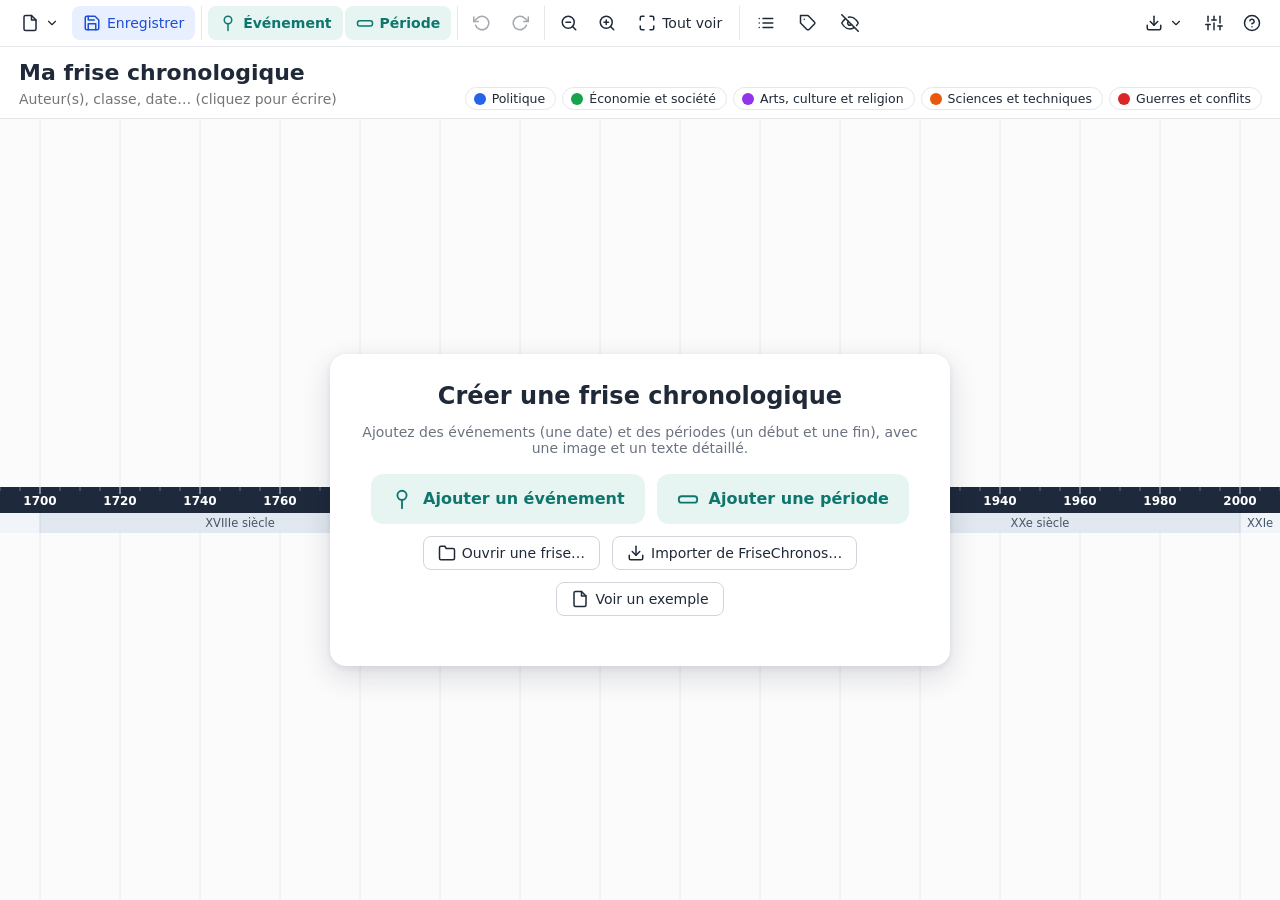
==== commit 6e446f30: "Import des frises FriseChronos Convertit un fichier enregistré sur frisechronos.fr (empreinte MD5 su" ====
--- a/Frise.html
+++ b/Frise.html
@@ -406,6 +406,7 @@
         <button data-action="save">Enregistrer <kbd>Ctrl+S</kbd></button>
         <button data-action="saveAs">Enregistrer sous… <kbd>Ctrl+Maj+S</kbd></button>
         <hr>
+        <button data-action="importFC">Importer une frise FriseChronos…</button>
         <button data-action="merge">Ajouter le contenu d’une autre frise…</button>
         <button data-action="example">Ouvrir la frise d’exemple</button>
       </div>
@@ -471,6 +472,7 @@
       </div>
       <div class="welcome-actions secondary">
         <button class="btn" data-action="open"><svg class="ic"><use href="#i-folder"/></svg>Ouvrir une frise…</button>
+        <button class="btn" data-action="importFC" title="Convertir une frise enregistrée avec frisechronos.fr"><svg class="ic"><use href="#i-download"/></svg>Importer de FriseChronos…</button>
         <button class="btn" data-action="example"><svg class="ic"><use href="#i-file"/></svg>Voir un exemple</button>
       </div>
       <div id="recents"></div>
@@ -651,6 +653,7 @@
       <li>Pour rouvrir la frise : <b>double-cliquez simplement sur ce fichier</b>. Il s’ouvre dans le navigateur, prêt à être modifié.</li>
       <li>Ce fichier peut être déposé sur l’ENT, envoyé par messagerie ou copié sur une clé USB.</li>
       <li>Le travail est aussi sauvegardé automatiquement dans le navigateur : en cas d’oubli, il est proposé à la réouverture (« Travaux récents »).</li>
+      <li><b>Frises FriseChronos</b> : « Fichier → Importer une frise FriseChronos… » convertit un fichier enregistré sur frisechronos.fr (événements, périodes, images). Enregistrez ensuite la frise au nouveau format.</li>
       <li>Avec Edge ou Chrome, après le premier enregistrement, <kbd>Ctrl+S</kbd> met directement à jour le même fichier.</li>
     </ul>
     <h3>Raccourcis clavier</h3>
@@ -1258,13 +1261,145 @@
 }
 
 /* Extrait les données d'un fichier .html enregistré par l'application (ou d'un .json). */
-function parseFrisePayloadText(text) {
+function parseFrisePayloadText(text, fileName) {
+  if (isFriseChronos(text)) return parseFriseChronos(text, fileName);
   const trimmed = text.replace(/^﻿/, '').trim();
   if (trimmed.startsWith('{')) return sanitizePayload(JSON.parse(trimmed));
   const html = new DOMParser().parseFromString(text, 'text/html');
   const el = html.getElementById('frise-data');
   if (!el || !el.textContent.trim()) throw new Error('Ce fichier ne contient pas de frise chronologique.');
   return sanitizePayload(JSON.parse(el.textContent));
+}
+
+/* ---- import-frisechronos.js ---- */
+/* ===== Import des frises enregistrées avec FriseChronos (frisechronos.fr) =====
+
+   Format observé : une empreinte MD5 (32 caractères hexadécimaux) suivie d'enregistrements
+   séparés par « | », dont les champs sont séparés par « : ».
+     B2:début:fin:pas:…                      réglages de la frise
+     E3:année:titre:…:image?:ligne:…:texte:uuid:…:imageBase64:largeur:hauteur   événement
+     A2:début:fin:titre:couleur:…:texte:uuid  période
+   Le format n'est pas documenté : la lecture est volontairement tolérante. */
+
+const FC_RGBA = /^\d{1,3},\d{1,3},\d{1,3},\d{1,3}$/;
+const FC_UUID = /^[0-9a-f]{8}-[0-9a-f]{4}-[0-9a-f]{4}-[0-9a-f]{4}-[0-9a-f]{12}$/i;
+
+function isFriseChronos(text) {
+  return /^[0-9a-f]{32}[A-Z]\d*:/i.test(text.replace(/^﻿/, '').trim());
+}
+
+/* Repère la fin du titre : le titre peut contenir des « : », on cherche donc
+   le premier champ « couleur » (r,g,b,a) qui suit, précédé d'un code d'une lettre. */
+function fcTitleEnd(f, from) {
+  for (let k = from; k + 2 < f.length; k++) {
+    if (/^[A-Z]$/.test(f[k + 1]) && FC_RGBA.test(f[k + 2])) return k;
+  }
+  return from;
+}
+
+function fcYear(v) {
+  const s = String(v || '').trim();
+  let m = s.match(/^(-?\d+)$/);
+  if (m) return { y: parseInt(m[1], 10) || 1, m: null, d: null };
+  m = s.match(/^(\d{1,2})\/(\d{1,2})\/(-?\d+)$/);               // jj/mm/aaaa
+  if (m) return { y: parseInt(m[3], 10) || 1, m: +m[2] || null, d: +m[1] || null };
+  m = s.match(/^(\d{1,2})\/(-?\d+)$/);                           // mm/aaaa
+  if (m) return { y: parseInt(m[2], 10) || 1, m: +m[1] || null, d: null };
+  return null;
+}
+
+function fcColor(rgba) {
+  if (!FC_RGBA.test(rgba || '')) return null;
+  const [r, g, b] = rgba.split(',').map(Number);
+  if (r > 235 && g > 235 && b > 235) return null; // blanc = pas de couleur choisie
+  return rgbToHex(r, g, b);
+}
+
+function fcText(v) {
+  const s = String(v || '').trim();
+  return s === '.' ? '' : s;
+}
+
+function fcImage(f) {
+  for (const v of f) {
+    if (v.length < 40 || !/^[A-Za-z0-9+/=\r\n]+$/.test(v)) continue;
+    const mime = v.startsWith('/9j/') ? 'image/jpeg'
+      : v.startsWith('iVBOR') ? 'image/png'
+        : v.startsWith('R0lGOD') ? 'image/gif'
+          : v.startsWith('UklGR') ? 'image/webp' : null;
+    if (mime) return `data:${mime};base64,${v.replace(/\s+/g, '')}`;
+  }
+  return null;
+}
+
+function parseFriseChronos(text, fileName) {
+  const body = text.replace(/^﻿/, '').trim().slice(32);
+  const records = body.split('|').map(r => r.split(':'));
+  const items = [], images = {};
+  const groups = new Map(); // numéro de ligne FriseChronos → catégorie
+  const doc = newDoc();
+  doc.categories = [];
+  const base = String(fileName || '').replace(/\.[^.]*$/, '').replace(/[_]+/g, ' ').trim();
+  doc.title = base ? cap(base) : 'Frise importée de FriseChronos';
+  doc.subtitle = 'Importée depuis FriseChronos';
+
+  for (const f of records) {
+    const kind = (f[0] || '').charAt(0).toUpperCase();
+    if (kind !== 'E' && kind !== 'A') continue;
+    const u = f.findIndex(v => FC_UUID.test(v));
+    if (kind === 'E') {
+      const start = fcYear(f[1]);
+      if (!start) continue;
+      const k = fcTitleEnd(f, 2);
+      const title = f.slice(2, k + 1).join(':').trim();
+      // E3 : 18 champs fixes entre le titre et le texte ; le numéro de ligne est le 14e
+      const descStart = k + 19;
+      const details = u > descStart ? fcText(f.slice(descStart, u).join(':')) : (u > 0 ? fcText(f[u - 1]) : '');
+      const row = /^\d+$/.test(f[k + 14] || '') ? f[k + 14] : null;
+      const it = {
+        id: uid(), type: 'event', title, start, end: null, approx: false,
+        categoryId: null, color: fcColor(f[k + 2]), imageId: null, imageCaption: '', details, link: '',
+      };
+      const img = fcImage(f.slice(u > 0 ? u : 0));
+      if (img) { it.imageId = 'img-' + uid(); images[it.imageId] = img; }
+      if (row) {
+        if (!groups.has(row)) groups.set(row, { id: uid(), name: 'Ligne ' + row, color: PALETTE[groups.size % PALETTE.length] });
+        it.categoryId = groups.get(row).id;
+      }
+      items.push(it);
+    } else {
+      const start = fcYear(f[1]), end = fcYear(f[2]);
+      if (!start || !end) continue;
+      const k = fcTitleEnd(f, 3);
+      const title = f.slice(3, k + 1).join(':').trim();
+      // A2 : 17 champs fixes entre le titre et le texte
+      const descStart = k + 18;
+      const details = u > descStart ? fcText(f.slice(descStart, u).join(':')) : (u > 0 ? fcText(f[u - 1]) : '');
+      const [a, b] = dateToT(end) < dateToT(start) ? [end, start] : [start, end];
+      const it = {
+        id: uid(), type: 'period', title, start: a, end: b, approx: false,
+        categoryId: null, color: fcColor(f[k + 2]), imageId: null, imageCaption: '', details, link: '',
+      };
+      const img = fcImage(f.slice(u > 0 ? u : 0));
+      if (img) { it.imageId = 'img-' + uid(); images[it.imageId] = img; }
+      items.push(it);
+    }
+  }
+  if (!items.length) throw new Error('Aucun événement ni aucune période n’a été trouvé dans ce fichier FriseChronos.');
+
+  // Une seule ligne utilisée : pas besoin de catégories.
+  if (groups.size > 1) doc.categories = [...groups.values()];
+  else for (const it of items) it.categoryId = null;
+  if (items.some(it => !it.categoryId && it.type === 'period' && !it.color)) {
+    const used = new Set(doc.categories.map(c => c.color));
+    const pc = { id: uid(), name: 'Périodes', color: ['#ea580c', '#9333ea', '#db2777'].find(c => !used.has(c)) || '#475569' };
+    doc.categories.push(pc);
+    for (const it of items) if (it.type === 'period' && !it.color) it.categoryId = pc.id;
+  }
+  doc.items = items;
+  const p = sanitizePayload({ doc, images });
+  p.imported = 'FriseChronos';
+  return p;
 }
 
 /* ---- render.js ---- */
@@ -2370,6 +2505,7 @@
 const actions = {
   new: () => newFrise(),
   open: () => openFrise(),
+  importFC: () => importFriseChronos(),
   save: () => saveFrise(false),
   saveAs: () => saveFrise(true),
   merge: () => mergeFrise(),
@@ -2707,17 +2843,42 @@
   if (file) openFromFileObject(file, null, true);
 }
 
+async function importFriseChronos() {
+  if (!confirmDiscard()) return;
+  if (window.showOpenFilePicker) {
+    try {
+      const [h] = await window.showOpenFilePicker({ id: 'frisechronos' });
+      await openFromFileObject(await h.getFile(), null, true);
+      return;
+    } catch (e) {
+      if (e && e.name === 'AbortError') return;
+      console.warn(e);
+    }
+  }
+  const file = await pickFile('');
+  if (file) openFromFileObject(file, null, true);
+}
+
 async function openFromFileObject(file, handle, confirmed) {
   if (!confirmed && !confirmDiscard()) return;
   try {
-    const p = parseFrisePayloadText(await readFileAs(file, 'text'));
+    const p = parseFrisePayloadText(await readFileAs(file, 'text'), file.name);
     if (state.doc.items.length) autosaveNow();
     loadPayload(p);
     const isHtml = /\.html?$/i.test(file.name);
     state.fileName = isHtml ? file.name : null;
     state.fileHandle = isHtml && handle && !p.readonly ? handle : null;
+    if (p.imported) {
+      state.dirty = true;
+      scheduleAutosave();
+    }
     renderAll();
     fitAll();
+    if (p.imported) {
+      toast(`Frise ${p.imported} importée (${plural(state.doc.items.length, 'élément')}). ` +
+        'Enregistrez-la au nouveau format avec « Enregistrer ».', 6000);
+      return;
+    }
     toast(`« ${state.doc.title} » est ouverte`);
     if (!p.readonly) checkNewerAutosave(p);
   } catch (e) {
@@ -2789,7 +2950,7 @@
   if (!file) file = await pickFile('.html,.htm,.json,.frise');
   if (!file) return;
   try {
-    const p = parseFrisePayloadText(await readFileAs(file, 'text'));
+    const p = parseFrisePayloadText(await readFileAs(file, 'text'), file.name);
     commit(d => {
       const catMap = {};
       for (const c of p.doc.categories) {
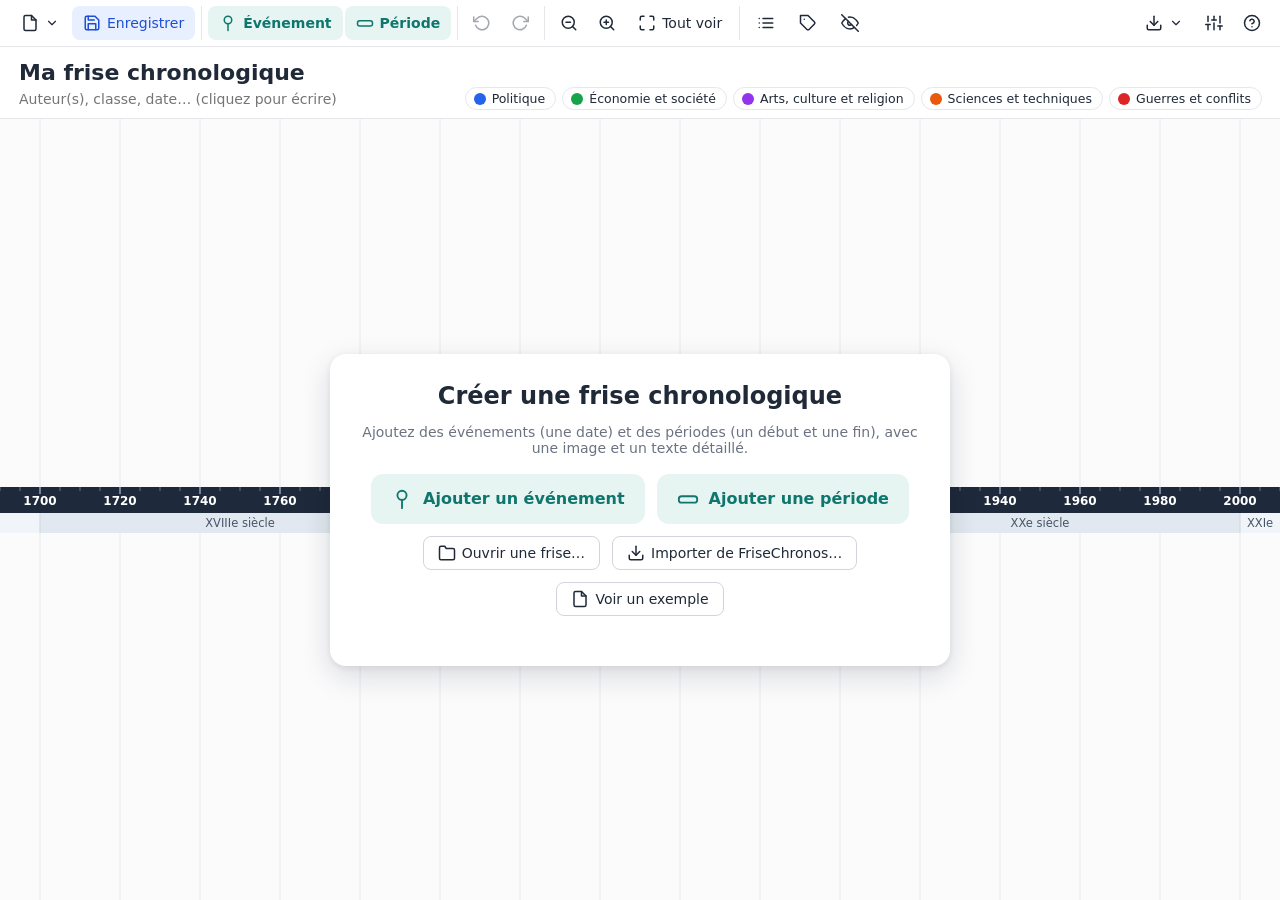
==== commit db5f1ced: "Conversion par lots des frises FriseChronos Fichier → Convertir un dossier de frises FriseChronos… :" ====
--- a/Frise.html
+++ b/Frise.html
@@ -294,6 +294,13 @@
 .md-preview { border: 1px solid var(--line-strong); border-radius: 8px; padding: 10px 12px; min-height: 220px; font-weight: normal; overflow-y: auto; max-height: 360px; }
 .form-error { margin: 0 20px 10px; padding: 8px 12px; background: #fef2f2; color: #991b1b; border-radius: 8px; }
 
+#dlg-batch { width: 760px; }
+.batch-table { width: 100%; border-collapse: collapse; font-size: 13px; margin-top: 8px; }
+.batch-table th { text-align: left; color: var(--muted); font-weight: 600; border-bottom: 1px solid var(--line); padding: 6px 8px; }
+.batch-table td { border-bottom: 1px solid var(--line); padding: 6px 8px; word-break: break-word; }
+.batch-table td:first-child { width: 20px; font-weight: 700; }
+.batch-table .st-ok td:first-child { color: var(--ok); }
+.batch-table .st-error td { color: var(--danger); }
 #cat-list { display: flex; flex-direction: column; gap: 6px; margin: 12px 0; }
 .cat-row { display: flex; align-items: center; gap: 8px; }
 .cat-row input[type=text] { flex: 1; padding: 6px 9px; border: 1px solid var(--line-strong); border-radius: 8px; }
@@ -407,6 +414,7 @@
         <button data-action="saveAs">Enregistrer sous… <kbd>Ctrl+Maj+S</kbd></button>
         <hr>
         <button data-action="importFC">Importer une frise FriseChronos…</button>
+        <button data-action="batchFC">Convertir un dossier de frises FriseChronos…</button>
         <button data-action="merge">Ajouter le contenu d’une autre frise…</button>
         <button data-action="example">Ouvrir la frise d’exemple</button>
       </div>
@@ -613,6 +621,14 @@
   <footer class="dlg-foot"><span class="spacer"></span><button type="button" class="btn primary" data-close>Terminé</button></footer>
 </dialog>
 
+<dialog id="dlg-batch">
+  <header class="dlg-head">
+    <h2>Conversion des frises FriseChronos</h2>
+  </header>
+  <div class="dlg-body" id="batch-body"></div>
+  <footer class="dlg-foot"><span class="spacer"></span><button type="button" class="btn primary" id="batch-close" data-close>Fermer</button></footer>
+</dialog>
+
 <dialog id="dlg-print">
   <header class="dlg-head">
     <h2>Imprimer / enregistrer en PDF</h2>
@@ -654,6 +670,7 @@
       <li>Ce fichier peut être déposé sur l’ENT, envoyé par messagerie ou copié sur une clé USB.</li>
       <li>Le travail est aussi sauvegardé automatiquement dans le navigateur : en cas d’oubli, il est proposé à la réouverture (« Travaux récents »).</li>
       <li><b>Frises FriseChronos</b> : « Fichier → Importer une frise FriseChronos… » convertit un fichier enregistré sur frisechronos.fr (événements, périodes, images). Enregistrez ensuite la frise au nouveau format.</li>
+      <li><b>Plusieurs frises FriseChronos d’un coup</b> : « Fichier → Convertir un dossier de frises FriseChronos… ». Choisissez votre dossier de travail : tous les fichiers <b>.bin</b> de ses sous-dossiers sont convertis et enregistrés ensemble dans ce dossier (les fichiers déjà convertis ne sont pas remplacés).</li>
       <li>Avec Edge ou Chrome, après le premier enregistrement, <kbd>Ctrl+S</kbd> met directement à jour le même fichier.</li>
     </ul>
     <h3>Raccourcis clavier</h3>
@@ -1182,14 +1199,14 @@
 
 /* ---------- Format de fichier ---------- */
 
-function buildPayload(readonly) {
+function buildPayload(readonly, doc, images) {
   return {
     format: 'frise-chronologique',
     version: 1,
     readonly: !!readonly,
     savedAt: Date.now(),
-    doc: state.doc,
-    images: usedImages(),
+    doc: doc || state.doc,
+    images: images || usedImages(),
   };
 }
 
@@ -2506,6 +2523,7 @@
   new: () => newFrise(),
   open: () => openFrise(),
   importFC: () => importFriseChronos(),
+  batchFC: () => batchConvertFriseChronos(),
   save: () => saveFrise(false),
   saveAs: () => saveFrise(true),
   merge: () => mergeFrise(),
@@ -2886,12 +2904,13 @@
   }
 }
 
-function buildHTMLFile(readonly) {
+/* Fichier .html autonome (application + données). Sans doc/images : la frise ouverte. */
+function buildHTMLFile(readonly, doc, images) {
   const root = PRISTINE.cloneNode(true);
-  const json = JSON.stringify(buildPayload(readonly))
+  const json = JSON.stringify(buildPayload(readonly, doc, images))
     .replace(/</g, '\\u003c').replace(/\u2028/g, '\\u2028').replace(/\u2029/g, '\\u2029');
   root.querySelector('#frise-data').textContent = json;
-  root.querySelector('title').textContent = state.doc.title + ' — Frise chronologique';
+  root.querySelector('title').textContent = (doc || state.doc).title + ' — Frise chronologique';
   return '<!DOCTYPE html>\n' + root.outerHTML;
 }
 
@@ -3062,6 +3081,227 @@
   area.innerHTML = html;
   await Promise.all($$('img', area).map(i => (i.decode ? i.decode() : Promise.resolve()).catch(() => {})));
   window.print();
+}
+
+/* ---- batch.js ---- */
+/* ===== Conversion par lots des frises FriseChronos (.bin) =====
+
+   L'utilisateur choisit un dossier : tous les fichiers .bin de ses sous-dossiers sont
+   convertis et les frises .html sont enregistrées ensemble à la racine de ce dossier.
+   Edge/Chrome écrivent directement dans le dossier ; ailleurs, on télécharge un .zip. */
+
+async function* walkDirectory(dir, path) {
+  for await (const [name, handle] of dir.entries()) {
+    const rel = path ? path + '/' + name : name;
+    if (handle.kind === 'directory') {
+      if (!name.startsWith('.')) yield* walkDirectory(handle, rel);
+    } else {
+      yield { name, path: rel, getFile: () => handle.getFile() };
+    }
+  }
+}
+
+function isBatchSource(name) { return /\.bin$/i.test(name); }
+
+/* Nom du fichier produit : le nom d'origine ; en cas de doublon, préfixé
+   par le nom du sous-dossier, puis numéroté. */
+function batchOutputName(relPath, used) {
+  const parts = relPath.split('/');
+  const base = safeFileName(parts.pop().replace(/\.[^.]*$/, ''));
+  let name = base + '.html';
+  if (used.has(name.toLowerCase()) && parts.length) {
+    name = safeFileName(parts[parts.length - 1] + ' - ' + base) + '.html';
+  }
+  for (let n = 2; used.has(name.toLowerCase()); n++) {
+    name = name.replace(/( \(\d+\))?\.html$/, ` (${n}).html`);
+  }
+  used.add(name.toLowerCase());
+  return name;
+}
+
+async function convertBatchSource(file, relPath) {
+  const text = await file.text();
+  if (!isFriseChronos(text)) throw new Error('ce n’est pas une frise FriseChronos');
+  const p = parseFriseChronos(text, file.name);
+  p.doc.subtitle = 'Importée depuis FriseChronos (' + relPath + ')';
+  return buildHTMLFile(false, p.doc, p.images);
+}
+
+/* ---------- Fenêtre de suivi ---------- */
+
+function batchDialog(html, done) {
+  const dlg = $('#dlg-batch');
+  $('#batch-body').innerHTML = html;
+  $('#batch-close').disabled = !done;
+  if (!dlg.open) dlg.showModal();
+}
+
+function batchReport(results, where) {
+  const ok = results.filter(r => r.status === 'ok').length;
+  const skipped = results.filter(r => r.status === 'skip').length;
+  const failed = results.filter(r => r.status === 'error').length;
+  const icon = { ok: '✓', skip: '–', error: '✗' };
+  let h = `<p><b>${plural(ok, 'frise convertie', 'frises converties')}</b>` +
+    (skipped ? `, ${plural(skipped, 'déjà présente', 'déjà présentes')} (non remplacée${skipped > 1 ? 's' : ''})` : '') +
+    (failed ? `, <span class="danger-text">${plural(failed, 'erreur')}</span>` : '') + '.</p>';
+  if (where) h += `<p class="muted">${where}</p>`;
+  if (results.length) {
+    h += '<table class="batch-table"><thead><tr><th></th><th>Fichier d’origine</th><th>Frise produite</th></tr></thead><tbody>' +
+      results.map(r => `<tr class="st-${r.status}"><td>${icon[r.status]}</td><td>${esc(r.path)}</td>` +
+        `<td>${r.status === 'error' ? esc(r.message) : esc(r.out) + (r.status === 'skip' ? ' <span class="muted">(déjà présent)</span>' : '')}</td></tr>`).join('') +
+      '</tbody></table>';
+  }
+  batchDialog(h, true);
+}
+
+/* ---------- Conversion ---------- */
+
+async function batchConvertFriseChronos() {
+  if (window.showDirectoryPicker) {
+    let dir = null;
+    try {
+      dir = await window.showDirectoryPicker({ id: 'frisechronos-lot', mode: 'readwrite' });
+    } catch (e) {
+      if (e && e.name === 'AbortError') return;
+      console.warn('Accès direct au dossier impossible : repli sur un fichier .zip', e);
+    }
+    if (dir) { await batchFromDirectory(dir); return; }
+  }
+  const files = await pickDirectoryFiles();
+  if (files && files.length) await batchFromFileList(files);
+}
+
+async function batchFromDirectory(dir) {
+  batchDialog('<p>Recherche des fichiers .bin…</p>', false);
+  const sources = [];
+  for await (const e of walkDirectory(dir, '')) if (isBatchSource(e.name)) sources.push(e);
+  sources.sort((a, b) => a.path.localeCompare(b.path));
+  const used = new Set(), results = [];
+  for (let i = 0; i < sources.length; i++) {
+    const s = sources[i];
+    batchDialog(`<p>Conversion… ${i + 1} / ${sources.length}</p><p class="muted">${esc(s.path)}</p>`, false);
+    const out = batchOutputName(s.path, used);
+    try {
+      let exists = false;
+      try { await dir.getFileHandle(out); exists = true; } catch (e) { /* n'existe pas encore */ }
+      if (exists) { results.push({ status: 'skip', path: s.path, out }); continue; }
+      const html = await convertBatchSource(await s.getFile(), s.path);
+      const fh = await dir.getFileHandle(out, { create: true });
+      const w = await fh.createWritable();
+      await w.write(new Blob([html], { type: 'text/html' }));
+      await w.close();
+      results.push({ status: 'ok', path: s.path, out });
+    } catch (e) {
+      used.delete(out.toLowerCase());
+      results.push({ status: 'error', path: s.path, message: e.message || String(e) });
+    }
+  }
+  batchReport(results, sources.length
+    ? `Les frises ont été enregistrées dans le dossier « ${esc(dir.name)} ».`
+    : `Aucun fichier .bin n’a été trouvé dans « ${esc(dir.name)} » ni dans ses sous-dossiers.`);
+}
+
+function pickDirectoryFiles() {
+  return new Promise(res => {
+    const inp = document.createElement('input');
+    inp.type = 'file';
+    inp.multiple = true;
+    inp.webkitdirectory = true;
+    inp.hidden = true;
+    inp.onchange = () => { res([...inp.files]); inp.remove(); };
+    document.body.appendChild(inp);
+    inp.click();
+  });
+}
+
+async function batchFromFileList(files) {
+  // webkitRelativePath commence par le nom du dossier choisi : on le retire
+  const sources = files
+    .map(f => ({ file: f, path: (f.webkitRelativePath || f.name).split('/').slice(1).join('/') || f.name }))
+    .filter(s => isBatchSource(s.file.name))
+    .sort((a, b) => a.path.localeCompare(b.path));
+  const used = new Set(), results = [], zipFiles = [];
+  const enc = new TextEncoder();
+  for (let i = 0; i < sources.length; i++) {
+    const s = sources[i];
+    batchDialog(`<p>Conversion… ${i + 1} / ${sources.length}</p><p class="muted">${esc(s.path)}</p>`, false);
+    const out = batchOutputName(s.path, used);
+    try {
+      zipFiles.push({ name: out, data: enc.encode(await convertBatchSource(s.file, s.path)) });
+      results.push({ status: 'ok', path: s.path, out });
+    } catch (e) {
+      used.delete(out.toLowerCase());
+      results.push({ status: 'error', path: s.path, message: e.message || String(e) });
+    }
+  }
+  if (zipFiles.length) downloadBlob(makeZip(zipFiles), 'Frises converties.zip');
+  batchReport(results, zipFiles.length
+    ? 'Votre navigateur ne permet pas d’écrire directement dans le dossier : les frises ont été téléchargées dans <b>« Frises converties.zip »</b>. Décompressez-le dans votre répertoire de travail.'
+    : 'Aucun fichier .bin n’a été trouvé dans ce dossier ni dans ses sous-dossiers.');
+}
+
+/* ---------- Petit créateur de fichiers .zip (sans compression) ---------- */
+
+const CRC_TABLE = (() => {
+  const t = new Uint32Array(256);
+  for (let n = 0; n < 256; n++) {
+    let c = n;
+    for (let k = 0; k < 8; k++) c = c & 1 ? 0xEDB88320 ^ (c >>> 1) : c >>> 1;
+    t[n] = c >>> 0;
+  }
+  return t;
+})();
+
+function crc32(buf) {
+  let c = 0xFFFFFFFF;
+  for (let i = 0; i < buf.length; i++) c = CRC_TABLE[(c ^ buf[i]) & 255] ^ (c >>> 8);
+  return (c ^ 0xFFFFFFFF) >>> 0;
+}
+
+function makeZip(files) {
+  const enc = new TextEncoder();
+  const now = new Date();
+  const time = (now.getHours() << 11) | (now.getMinutes() << 5) | (now.getSeconds() >> 1);
+  const date = ((now.getFullYear() - 1980) << 9) | ((now.getMonth() + 1) << 5) | now.getDate();
+  const parts = [], central = [];
+  let offset = 0;
+  for (const f of files) {
+    const name = enc.encode(f.name);
+    const crc = crc32(f.data), size = f.data.length;
+    const loc = new DataView(new ArrayBuffer(30));
+    loc.setUint32(0, 0x04034b50, true);
+    loc.setUint16(4, 20, true);
+    loc.setUint16(6, 0x0800, true);     // noms en UTF-8
+    loc.setUint16(10, time, true);
+    loc.setUint16(12, date, true);
+    loc.setUint32(14, crc, true);
+    loc.setUint32(18, size, true);
+    loc.setUint32(22, size, true);
+    loc.setUint16(26, name.length, true);
+    parts.push(loc.buffer, name, f.data);
+    const cen = new DataView(new ArrayBuffer(46));
+    cen.setUint32(0, 0x02014b50, true);
+    cen.setUint16(4, 20, true);
+    cen.setUint16(6, 20, true);
+    cen.setUint16(8, 0x0800, true);
+    cen.setUint16(12, time, true);
+    cen.setUint16(14, date, true);
+    cen.setUint32(16, crc, true);
+    cen.setUint32(20, size, true);
+    cen.setUint32(24, size, true);
+    cen.setUint16(28, name.length, true);
+    cen.setUint32(42, offset, true);
+    central.push(cen.buffer, name);
+    offset += 30 + name.length + size;
+  }
+  const cenSize = central.reduce((s, b) => s + b.byteLength, 0);
+  const end = new DataView(new ArrayBuffer(22));
+  end.setUint32(0, 0x06054b50, true);
+  end.setUint16(8, files.length, true);
+  end.setUint16(10, files.length, true);
+  end.setUint32(12, cenSize, true);
+  end.setUint32(16, offset, true);
+  return new Blob([...parts, ...central, end.buffer], { type: 'application/zip' });
 }
 
 /* ---- example.js ---- */
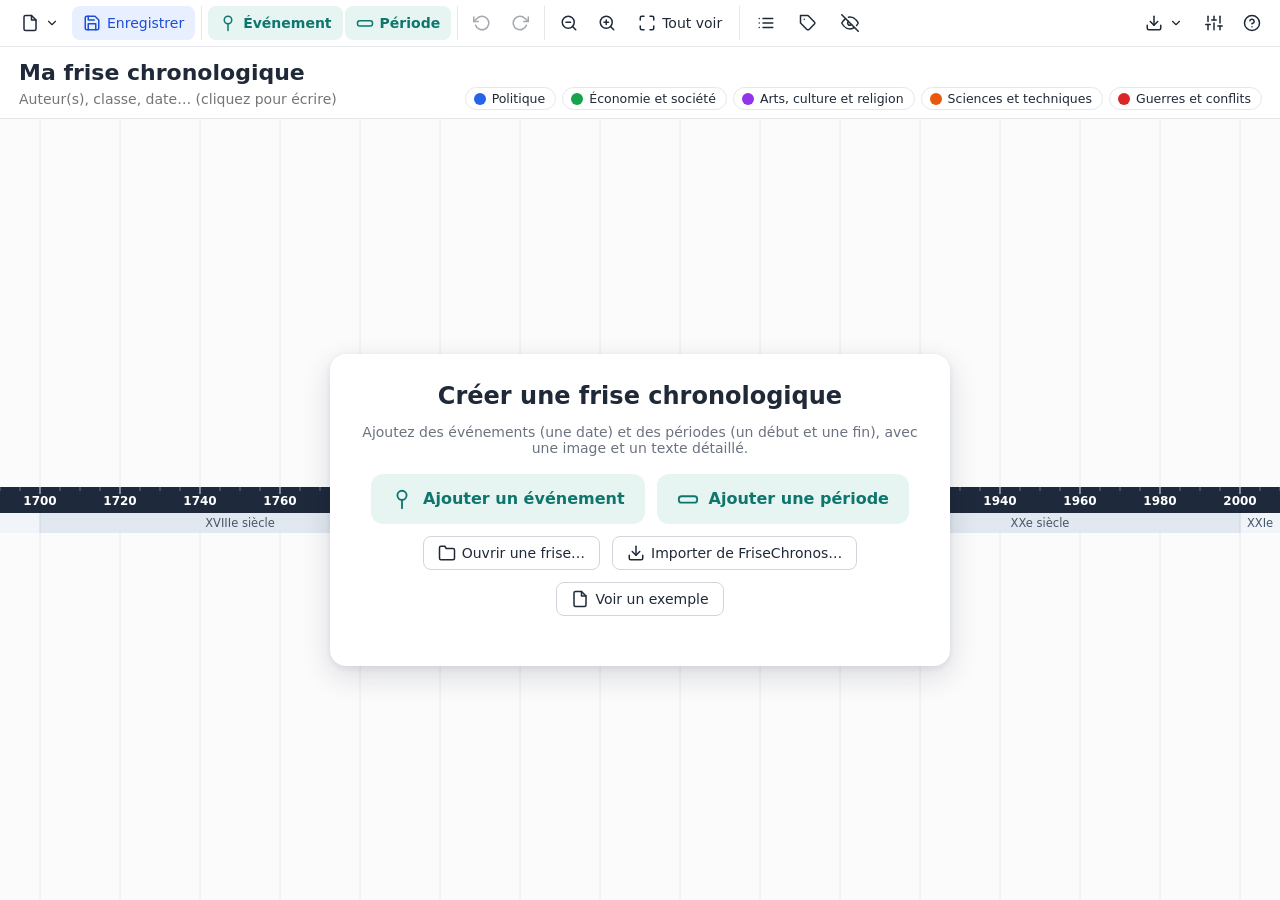
==== commit 1c18da5b: "Fiches d'évaluation par élève Fichier → Fiches d'évaluation d'une classe… : pour chaque sous-dossier" ====
--- a/Frise.html
+++ b/Frise.html
@@ -415,6 +415,8 @@
         <hr>
         <button data-action="importFC">Importer une frise FriseChronos…</button>
         <button data-action="batchFC">Convertir un dossier de frises FriseChronos…</button>
+        <button data-action="reports">Fiches d’évaluation d’une classe…</button>
+        <hr>
         <button data-action="merge">Ajouter le contenu d’une autre frise…</button>
         <button data-action="example">Ouvrir la frise d’exemple</button>
       </div>
@@ -623,7 +625,7 @@
 
 <dialog id="dlg-batch">
   <header class="dlg-head">
-    <h2>Conversion des frises FriseChronos</h2>
+    <h2 id="batch-title">Conversion des frises FriseChronos</h2>
   </header>
   <div class="dlg-body" id="batch-body"></div>
   <footer class="dlg-foot"><span class="spacer"></span><button type="button" class="btn primary" id="batch-close" data-close>Fermer</button></footer>
@@ -671,6 +673,7 @@
       <li>Le travail est aussi sauvegardé automatiquement dans le navigateur : en cas d’oubli, il est proposé à la réouverture (« Travaux récents »).</li>
       <li><b>Frises FriseChronos</b> : « Fichier → Importer une frise FriseChronos… » convertit un fichier enregistré sur frisechronos.fr (événements, périodes, images). Enregistrez ensuite la frise au nouveau format.</li>
       <li><b>Plusieurs frises FriseChronos d’un coup</b> : « Fichier → Convertir un dossier de frises FriseChronos… ». Choisissez votre dossier de travail : tous les fichiers <b>.bin</b> de ses sous-dossiers sont convertis et enregistrés ensemble dans ce dossier (les fichiers déjà convertis ne sont pas remplacés).</li>
+      <li><b>Fiches d’évaluation</b> (enseignant) : « Fichier → Fiches d’évaluation d’une classe… ». Choisissez le dossier qui contient un sous-dossier par élève (ex. <i>SNT_B_dupont</i>) : chaque élève obtient une fiche avec son nom puis, pour chaque repère de ses frises, la date, le titre, l’image et le texte saisi. Les fiches sont enregistrées dans le sous-dossier « Fiches evaluation ».</li>
       <li>Avec Edge ou Chrome, après le premier enregistrement, <kbd>Ctrl+S</kbd> met directement à jour le même fichier.</li>
     </ul>
     <h3>Raccourcis clavier</h3>
@@ -2524,6 +2527,7 @@
   open: () => openFrise(),
   importFC: () => importFriseChronos(),
   batchFC: () => batchConvertFriseChronos(),
+  reports: () => studentReports(),
   save: () => saveFrise(false),
   saveAs: () => saveFrise(true),
   merge: () => mergeFrise(),
@@ -3129,8 +3133,9 @@
 
 /* ---------- Fenêtre de suivi ---------- */
 
-function batchDialog(html, done) {
+function batchDialog(html, done, title) {
   const dlg = $('#dlg-batch');
+  if (title) $('#batch-title').textContent = title;
   $('#batch-body').innerHTML = html;
   $('#batch-close').disabled = !done;
   if (!dlg.open) dlg.showModal();
@@ -3172,7 +3177,7 @@
 }
 
 async function batchFromDirectory(dir) {
-  batchDialog('<p>Recherche des fichiers .bin…</p>', false);
+  batchDialog('<p>Recherche des fichiers .bin…</p>', false, 'Conversion des frises FriseChronos');
   const sources = [];
   for await (const e of walkDirectory(dir, '')) if (isBatchSource(e.name)) sources.push(e);
   sources.sort((a, b) => a.path.localeCompare(b.path));
@@ -3215,6 +3220,7 @@
 }
 
 async function batchFromFileList(files) {
+  batchDialog('<p>Conversion…</p>', false, 'Conversion des frises FriseChronos');
   // webkitRelativePath commence par le nom du dossier choisi : on le retire
   const sources = files
     .map(f => ({ file: f, path: (f.webkitRelativePath || f.name).split('/').slice(1).join('/') || f.name }))
@@ -3302,6 +3308,228 @@
   end.setUint32(12, cenSize, true);
   end.setUint32(16, offset, true);
   return new Blob([...parts, ...central, end.buffer], { type: 'application/zip' });
+}
+
+/* ---- reports.js ---- */
+/* ===== Fiches d'évaluation : une fiche par élève =====
+
+   L'enseignant choisit le dossier qui contient un sous-dossier par élève
+   (ex. SNT_B_dupont). Toutes les frises .html de chaque sous-dossier sont lues et
+   l'on produit, pour chaque élève, une page avec son nom puis, pour chaque repère,
+   un paragraphe : date, titre, image et texte saisi.
+   Les fiches sont enregistrées dans le sous-dossier « Fiches evaluation ». */
+
+const REPORT_DIR = 'Fiches evaluation';
+
+function isReportSource(name) { return /\.html?$/i.test(name); }
+
+/* Nom de l'élève : nom du dossier sans le préfixe commun (« SNT_B_ »). */
+function studentNames(folders) {
+  let prefix = '';
+  if (folders.length > 1) {
+    prefix = folders.reduce((p, f) => {
+      let i = 0;
+      while (i < p.length && i < f.length && p[i].toLowerCase() === f[i].toLowerCase()) i++;
+      return p.slice(0, i);
+    });
+    prefix = prefix.slice(0, prefix.lastIndexOf('_') + 1);
+  }
+  const names = new Map();
+  for (const f of folders) {
+    let n = prefix && f.length > prefix.length ? f.slice(prefix.length) : f.replace(/^SNT_[^_]+_/i, '');
+    n = n.replace(/_+/g, ' ').trim();
+    names.set(f, n || f);
+  }
+  return names;
+}
+
+/* ---------- Mise en page d'une fiche ---------- */
+
+const REPORT_CSS = `
+body { font-family: "Segoe UI", system-ui, Arial, sans-serif; color: #1f2937; max-width: 860px; margin: 24px auto; padding: 0 20px; line-height: 1.5; }
+h1 { font-size: 26px; margin: 0 0 4px; }
+.meta { color: #6b7280; margin: 0 0 18px; }
+.frise { margin: 26px 0 0; }
+.frise h2 { font-size: 19px; margin: 0; padding: 8px 12px; background: #f1f5f9; border-radius: 8px; }
+.frise .file { font-weight: normal; color: #6b7280; font-size: 13px; }
+.frise .stats { color: #475569; font-size: 13.5px; margin: 6px 12px 10px; }
+.rep { border-left: 4px solid var(--c, #64748b); padding: 6px 0 6px 14px; margin: 14px 0; break-inside: avoid; }
+.rep h3 { font-size: 16px; margin: 0; }
+.rep .date { color: var(--c, #64748b); font-weight: 600; }
+.rep .tags { font-size: 12px; color: #6b7280; }
+.rep img { max-width: 100%; max-height: 260px; display: block; margin: 8px 0 2px; border-radius: 6px; }
+.rep .cap { font-size: 12px; color: #6b7280; font-style: italic; }
+.rep .txt p, .rep .txt ul, .rep .txt ol, .rep .txt blockquote { margin: 6px 0; }
+.rep .txt blockquote { border-left: 3px solid #d1d5db; padding: 2px 10px; color: #374151; font-style: italic; }
+.rep .empty { color: #9ca3af; font-style: italic; }
+.rep .lnk { font-size: 12.5px; word-break: break-all; }
+.err { color: #b91c1c; }
+.student + .student { break-before: page; }
+@media print { body { margin: 0 auto; } a { color: inherit; } }
+`;
+
+function reportFriseHtml(f) {
+  if (f.error) {
+    return `<section class="frise"><h2>${esc(f.fileName)}</h2><p class="err">Impossible de lire ce fichier : ${esc(f.error)}</p></section>`;
+  }
+  const { doc, images } = f.payload;
+  const cats = new Map(doc.categories.map(c => [c.id, c]));
+  const items = doc.items.slice().sort(compareItems);
+  const nEv = items.filter(i => i.type !== 'period').length;
+  const nImg = items.filter(i => i.imageId && images[i.imageId]).length;
+  const nTxt = items.filter(i => (i.details || '').trim()).length;
+  let h = `<section class="frise"><h2>${esc(doc.title || 'Frise sans titre')} <span class="file">— ${esc(f.fileName)}</span></h2>`;
+  if (doc.subtitle) h += `<p class="stats">${esc(doc.subtitle)}</p>`;
+  h += `<p class="stats">${plural(items.length, 'repère')} (${plural(nEv, 'événement')}, ${plural(items.length - nEv, 'période')}) · ` +
+    `${nImg} avec image · ${nTxt} avec texte</p>`;
+  if (!items.length) h += '<p class="empty">Aucun repère.</p>';
+  for (const it of items) {
+    const cat = cats.get(it.categoryId);
+    const color = it.color || (cat && cat.color) || '#64748b';
+    h += `<div class="rep" style="--c:${color}">` +
+      `<h3>${esc(it.title || 'Sans titre')}</h3>` +
+      `<div class="date">${esc(cap(itemDateText(it, false)))}</div>` +
+      `<div class="tags">${it.type === 'period' ? 'Période' : 'Événement'}${cat ? ' · ' + esc(cat.name) : ''}</div>`;
+    if (it.imageId && images[it.imageId]) {
+      h += `<img src="${esc(images[it.imageId])}" alt="">`;
+      if (it.imageCaption) h += `<div class="cap">${esc(it.imageCaption)}</div>`;
+    }
+    h += (it.details || '').trim()
+      ? `<div class="txt">${mdToHtml(it.details)}</div>`
+      : '<p class="empty">(aucun texte saisi)</p>';
+    if (it.link) h += `<div class="lnk">Lien : <a href="${esc(it.link)}">${esc(it.link)}</a></div>`;
+    h += '</div>';
+  }
+  return h + '</section>';
+}
+
+function reportStudentHtml(student) {
+  const ok = student.frises.filter(f => !f.error).length;
+  return `<article class="student"><h1>${esc(student.name)}</h1>` +
+    `<p class="meta">Dossier « ${esc(student.folder)} » · ${plural(ok, 'frise')}</p>` +
+    (student.frises.length ? student.frises.map(reportFriseHtml).join('') : '<p class="empty">Aucune frise dans ce dossier.</p>') +
+    '</article>';
+}
+
+function reportPage(title, body) {
+  return '<!DOCTYPE html>\n<html lang="fr"><head><meta charset="utf-8">' +
+    '<meta name="viewport" content="width=device-width, initial-scale=1">' +
+    `<title>${esc(title)}</title><style>${REPORT_CSS}</style></head><body>${body}</body></html>`;
+}
+
+/* ---------- Lecture des dossiers et production des fiches ---------- */
+
+async function studentReports() {
+  if (window.showDirectoryPicker) {
+    let dir = null;
+    try {
+      dir = await window.showDirectoryPicker({ id: 'fiches-eleves', mode: 'readwrite' });
+    } catch (e) {
+      if (e && e.name === 'AbortError') return;
+      console.warn('Accès direct au dossier impossible : repli sur un fichier .zip', e);
+    }
+    if (dir) { await reportsFromDirectory(dir); return; }
+  }
+  const files = await pickDirectoryFiles();
+  if (files && files.length) await reportsFromFileList(files);
+}
+
+/* sources : [{ folder, path, read: () => Promise<string> }] → élèves avec leurs frises */
+async function buildStudents(sources, folders) {
+  const names = studentNames(folders);
+  const byFolder = new Map(folders.map(f => [f, []]));
+  sources.sort((a, b) => a.path.localeCompare(b.path));
+  for (let i = 0; i < sources.length; i++) {
+    const s = sources[i];
+    batchDialog(`<p>Lecture des frises… ${i + 1} / ${sources.length}</p><p class="muted">${esc(s.path)}</p>`, false);
+    const fileName = s.path.split('/').slice(1).join('/');
+    try {
+      byFolder.get(s.folder).push({ fileName, payload: parseFrisePayloadText(await s.read(), fileName) });
+    } catch (e) {
+      byFolder.get(s.folder).push({ fileName, error: e.message || String(e) });
+    }
+  }
+  const used = new Set();
+  return folders
+    .map(folder => {
+      const name = names.get(folder);
+      let out = safeFileName('Fiche - ' + name) + '.html';
+      for (let n = 2; used.has(out.toLowerCase()); n++) out = safeFileName(`Fiche - ${name} (${n})`) + '.html';
+      used.add(out.toLowerCase());
+      return { folder, name, out, frises: byFolder.get(folder) };
+    })
+    .sort((a, b) => a.name.localeCompare(b.name, 'fr', { sensitivity: 'base' }));
+}
+
+function reportFiles(students) {
+  const files = students.map(s => ({ name: s.out, html: reportPage(s.name + ' — frises', reportStudentHtml(s)) }));
+  if (students.length > 1) {
+    files.push({ name: 'Toutes les fiches.html', html: reportPage('Toutes les fiches', students.map(reportStudentHtml).join('')) });
+  }
+  return files;
+}
+
+function reportsSummary(students, where) {
+  let h = `<p><b>${plural(students.length, 'fiche produite', 'fiches produites')}</b>` +
+    (students.length > 1 ? ', plus « Toutes les fiches.html » pour tout imprimer d’un coup' : '') + '.</p>';
+  if (where) h += `<p class="muted">${where}</p>`;
+  if (students.length) {
+    h += '<table class="batch-table"><thead><tr><th></th><th>Élève</th><th>Frises</th><th>Repères</th></tr></thead><tbody>' +
+      students.map(s => {
+        const bad = s.frises.filter(f => f.error);
+        const reps = s.frises.reduce((n, f) => n + (f.payload ? f.payload.doc.items.length : 0), 0);
+        const status = bad.length || !s.frises.length ? 'error' : 'ok';
+        return `<tr class="st-${status}"><td>${status === 'ok' ? '✓' : '!'}</td><td>${esc(s.name)}</td>` +
+          `<td>${!s.frises.length ? 'aucune' : s.frises.length - bad.length}${bad.length ? ` (+ ${plural(bad.length, 'fichier illisible', 'fichiers illisibles')})` : ''}</td>` +
+          `<td>${reps}</td></tr>`;
+      }).join('') + '</tbody></table>';
+  }
+  batchDialog(h, true);
+}
+
+async function reportsFromDirectory(dir) {
+  batchDialog('<p>Recherche des dossiers d’élèves…</p>', false, 'Fiches d’évaluation');
+  const folders = [], sources = [];
+  for await (const [name, handle] of dir.entries()) {
+    if (handle.kind !== 'directory' || name.startsWith('.') || name === REPORT_DIR) continue;
+    folders.push(name);
+    for await (const e of walkDirectory(handle, name)) {
+      if (isReportSource(e.name)) sources.push({ folder: name, path: e.path, read: async () => (await e.getFile()).text() });
+    }
+  }
+  if (!folders.length) {
+    reportsSummary([], `Aucun sous-dossier n’a été trouvé dans « ${esc(dir.name)} ». Choisissez le dossier qui contient les dossiers des élèves.`);
+    return;
+  }
+  const students = await buildStudents(sources, folders.sort());
+  const outDir = await dir.getDirectoryHandle(REPORT_DIR, { create: true });
+  for (const f of reportFiles(students)) {
+    const fh = await outDir.getFileHandle(f.name, { create: true });
+    const w = await fh.createWritable();
+    await w.write(new Blob([f.html], { type: 'text/html' }));
+    await w.close();
+  }
+  reportsSummary(students, `Les fiches ont été enregistrées dans « ${esc(dir.name)} / ${REPORT_DIR} ». Ouvrez-les d’un double-clic ; elles s’impriment directement.`);
+}
+
+async function reportsFromFileList(files) {
+  batchDialog('<p>Lecture des dossiers…</p>', false, 'Fiches d’évaluation');
+  const folders = new Set(), sources = [];
+  for (const f of files) {
+    // webkitRelativePath : dossier-choisi/dossier-élève/…/frise.html
+    const parts = (f.webkitRelativePath || '').split('/');
+    if (parts.length < 3 || parts[1].startsWith('.') || parts[1] === REPORT_DIR) continue;
+    folders.add(parts[1]);
+    if (isReportSource(f.name)) sources.push({ folder: parts[1], path: parts.slice(1).join('/'), read: () => f.text() });
+  }
+  const students = await buildStudents(sources, [...folders].sort());
+  if (students.length) {
+    const enc = new TextEncoder();
+    downloadBlob(makeZip(reportFiles(students).map(f => ({ name: f.name, data: enc.encode(f.html) }))), 'Fiches evaluation.zip');
+  }
+  reportsSummary(students, students.length
+    ? 'Votre navigateur ne permet pas d’écrire directement dans le dossier : les fiches ont été téléchargées dans <b>« Fiches evaluation.zip »</b>.'
+    : 'Aucun dossier d’élève n’a été trouvé. Choisissez le dossier qui contient les dossiers des élèves.');
 }
 
 /* ---- example.js ---- */
